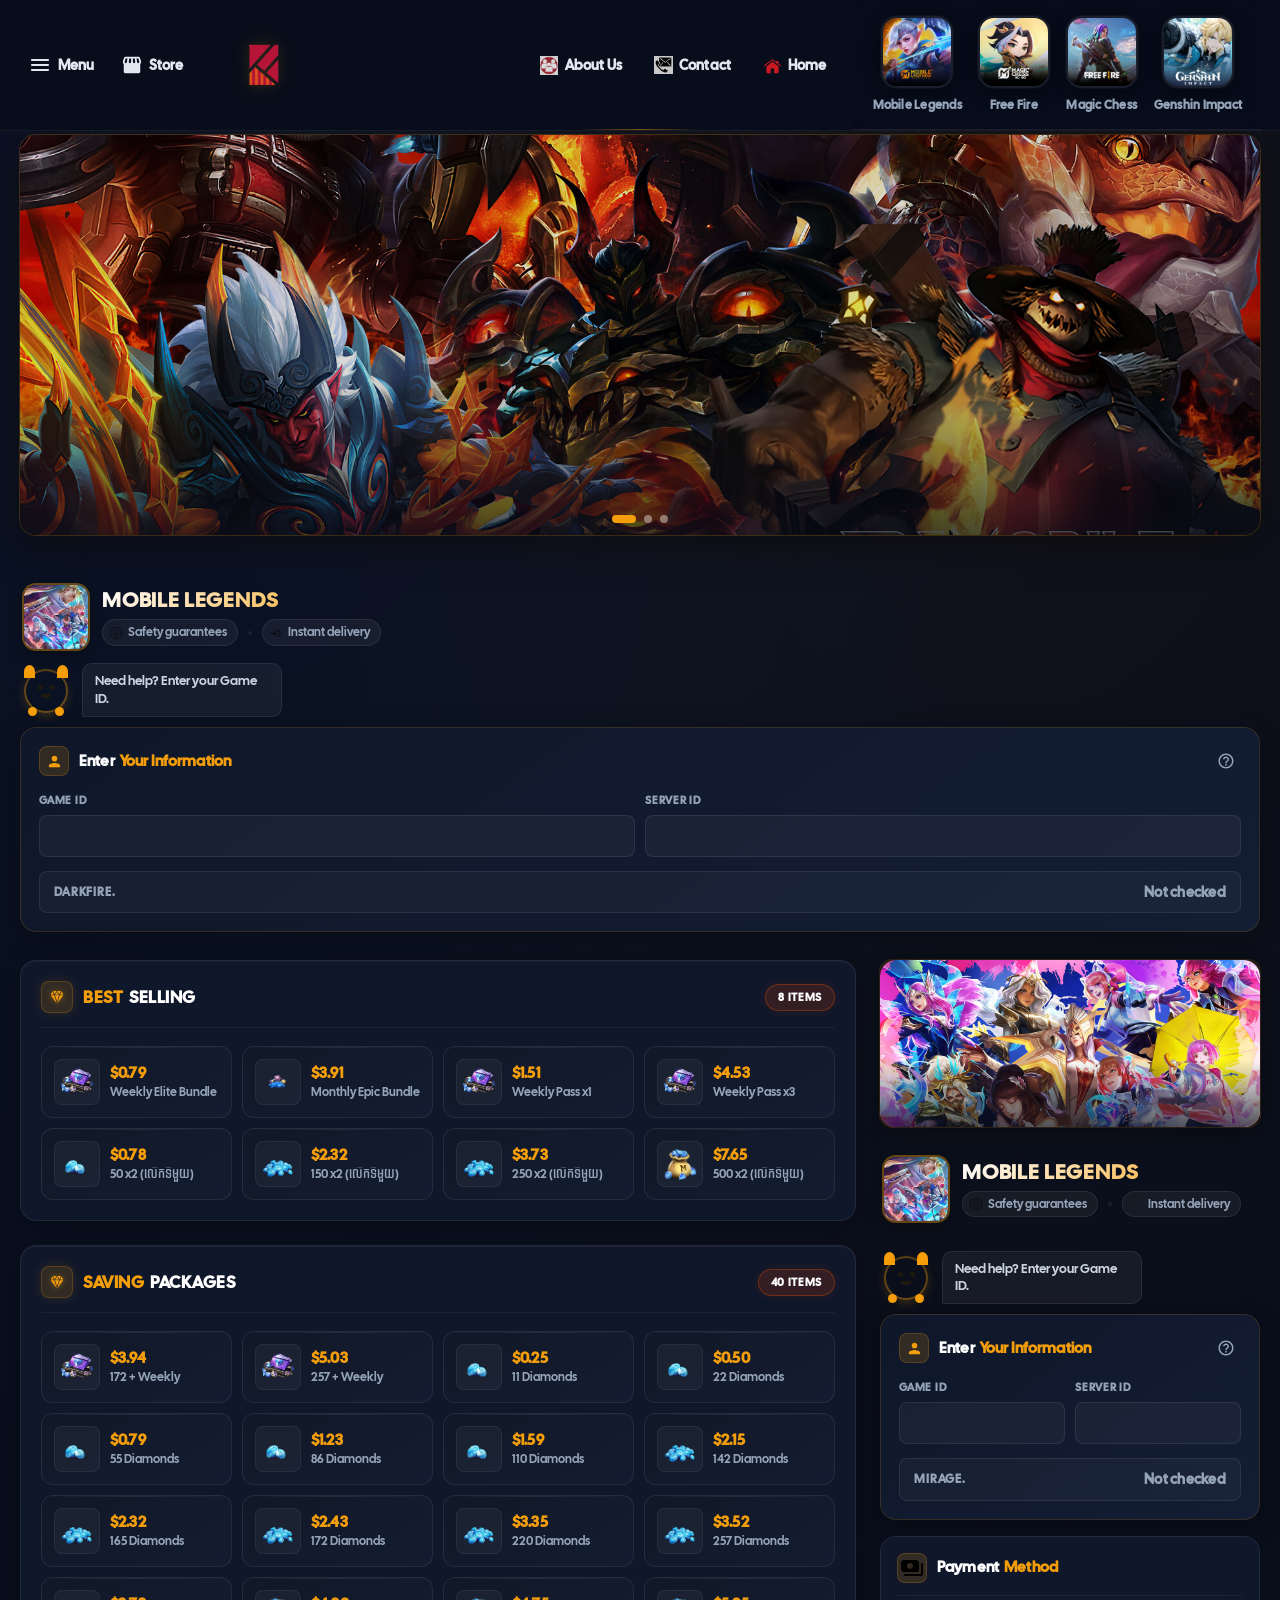
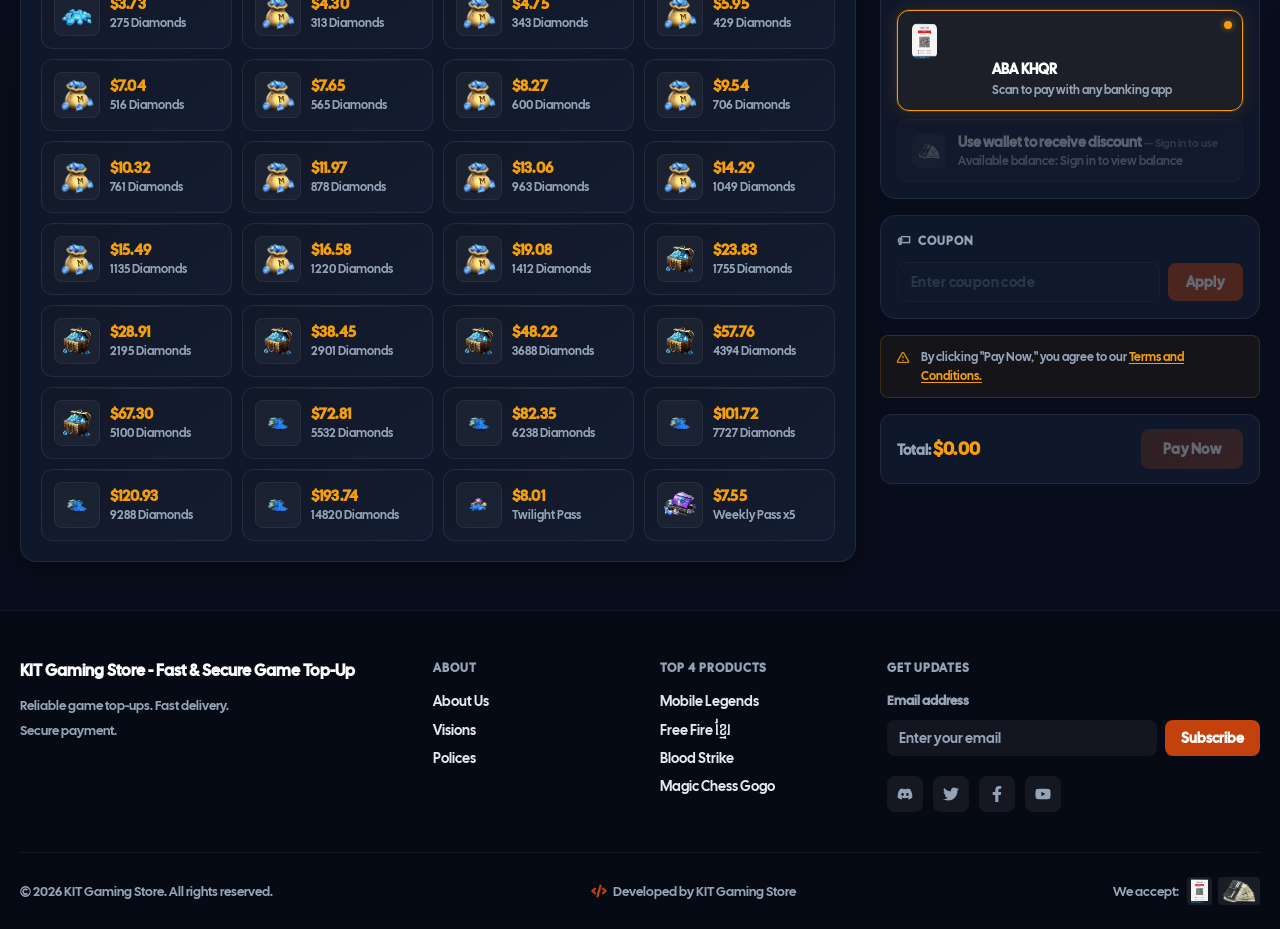
==== index.html @ e8826c41 "Add files via upload" ====
<!DOCTYPE html>
<html lang="en" dir="ltr">
<head>
  <meta charset="utf-8">
  <meta name="viewport" content="width=device-width, initial-scale=1">
  <title>KIT Gaming Store | Fast & Secure Game Top-Up</title>

  <meta name="description" content="Top up Mobile Legends, Free Fire, PUBG Mobile, Honor of Kings, and more with fast delivery, secure payment, and trusted support at KIT Gaming Store.">
  <meta name="application-name" content="KIT Gaming Store">
  <meta name="keywords" content="game top up, mobile legends top up, free fire diamonds, pubg mobile uc, honor of kings top up, kit gaming store">
  <meta name="robots" content="index, follow">
  <meta name="googlebot" content="index, follow, max-video-preview:-1, max-image-preview:large, max-snippet:-1">
  <link rel="canonical" href="https://kitgamingstore.com">

  <meta property="og:type" content="website">
  <meta property="og:site_name" content="KIT Gaming Store">
  <meta property="og:url" content="https://kitgamingstore.com">
  <meta property="og:title" content="KIT Gaming Store | Fast & Secure Game Top-Up">
  <meta property="og:description" content="Top up Mobile Legends, Free Fire, PUBG Mobile, Honor of Kings, and more with fast delivery, secure payment, and trusted support.">
  <meta property="og:image" content="Images/KIT_Logo.png">
  <meta property="og:image:alt" content="KIT Gaming Store">
  <meta property="og:image:type" content="image/png">

  <meta name="twitter:card" content="summary_large_image">
  <meta name="twitter:title" content="KIT Gaming Store | Fast & Secure Game Top-Up">
  <meta name="twitter:description" content="Top up Mobile Legends, Free Fire, PUBG Mobile, Honor of Kings, and more with fast delivery, secure payment, and trusted support.">
  <meta name="twitter:image" content="Images/KIT_Logo.png">

  <link rel="shortcut icon" href="Images/KIT_Logo.png">
  <link rel="icon" href="Images/KIT_Logo.png" type="image/png">
  <link rel="apple-touch-icon" href="Images/KIT_Logo.png" sizes="180x180" type="image/png">

  <!-- Fonts -->
  <link rel="preconnect" href="https://fonts.googleapis.com">
  <link rel="preconnect" href="https://fonts.gstatic.com" crossorigin="anonymous">
  <link rel="stylesheet" href="https://fonts.googleapis.com/icon?family=Material+Icons">
  <link rel="stylesheet" href="https://fonts.googleapis.com/css2?family=Cal+Sans&display=swap">
  <link rel="stylesheet" href="https://fonts.googleapis.com/css2?family=Space+Grotesk:wght@500;600;700;800&display=swap">
  <link rel="stylesheet" href="https://fonts.googleapis.com/css2?family=Poppins:wght@400;500;600;700&display=swap">
  <link rel="stylesheet" href="https://fonts.googleapis.com/css2?family=Inter:wght@400;500;600;700;800&display=swap">
  <link rel="stylesheet" href="https://fonts.googleapis.com/css2?family=Dangrek&display=swap">

  <!-- SweetAlert2 -->
  <link rel="stylesheet" href="https://cdn.jsdelivr.net/npm/sweetalert2@11/dist/sweetalert2.min.css">

  <!-- Site styles -->
  <link rel="stylesheet" href="styling.css">

  <!-- Preload critical images -->
  <link rel="preload" href="Source%20Code/Images/ABA.png" as="image" type="image/png">

  <!-- App script — defer ensures DOM is ready before it runs -->
  <script src="https://cdn.jsdelivr.net/npm/sweetalert2@11"></script>
  <script src="app.js" defer></script>
</head>
<body>
    <!-- ---file connecting links--- : checkout_payway.js -->
    <!-- NOTE: Replaced real ABA PayWay checkout SDK + sheet markup with a simple
         placeholder "Pay Now" button for this school project. See note below
         near #aba-checkout for the button markup. -->

    <div id="fb-root" class="fb_reset"></div>

    <div class="game-layout mg-public-shell">
      <nav class="game-layout-header" id="navbar">
        <div class="nav-shell">

          <div class="nav-left">
            <button class="menu-trigger menu-trigger-left" type="button" aria-label="Open menu">
              <svg class="nav-icon" focusable="false" aria-hidden="true" viewBox="0 0 24 24">
                <path d="M4 18h16c.55 0 1-.45 1-1s-.45-1-1-1H4c-.55 0-1 .45-1 1s.45 1 1 1m0-5h16c.55 0 1-.45 1-1s-.45-1-1-1H4c-.55 0-1 .45-1 1s.45 1 1 1M3 7c0 .55.45 1 1 1h16c.55 0 1-.45 1-1s-.45-1-1-1H4c-.55 0-1 .45-1 1"></path>
              </svg>
              <span class="nav-menu-text desktop-only">Menu</span>
            </button>

            <a class="nav-store desktop-only" aria-label="Store" href="/">
              <svg class="nav-icon nav-store-icon" focusable="false" aria-hidden="true" viewBox="0 0 24 24">
                <path d="m21.9 7.89-1.05-3.37c-.22-.9-1-1.52-1.91-1.52H5.05c-.9 0-1.69.63-1.9 1.52L2.1 7.89c-.46 1.97.85 3.11.9 3.17V19c0 1.1.9 2 2 2h14c1.1 0 2-.9 2-2v-7.94c1.12-1.12 1.09-2.41.9-3.17M13 5h1.96l.54 3.52c.09.71-.39 1.48-1.28 1.48-.67 0-1.22-.59-1.22-1.31zM6.44 8.86c-.08.65-.6 1.14-1.21 1.14-.93 0-1.35-.97-1.19-1.64L5.05 5h1.97zM11 8.69c0 .72-.55 1.31-1.29 1.31-.75 0-1.3-.7-1.22-1.48L9.04 5H11zM18.77 10c-.61 0-1.14-.49-1.21-1.14L16.98 5l1.93-.01 1.05 3.37c.16.67-.25 1.64-1.19 1.64"></path>
              </svg>
              <span class="nav-store-text">Store</span>
            </a>

            <a class="nav-logo mobile-only" aria-label="KIT Gaming Store" href="/">
              <img src="Images/KIT_Logo.png" alt="KIT Gaming Store" class="nav-logo-img" width="128" height="44">
              <!-- ---image attachment--- : KIT_Logo (was: /assets/images/KIT-logo-header.png) -->
            </a>
          </div>

          <div class="nav-desktop-rail desktop-only">

  <a href="about.html" class="nav-header-link-btn" aria-label="About Us" title="About Us">
    <img src="Images/About_Us.png" alt="" aria-hidden="true" class="nav-header-link-icon" width="19" height="19">
    <span class="nav-store-text">About Us</span>
  </a>

  <a href="contact.html" class="nav-header-link-btn" aria-label="Contact" title="Contact">
    <img src="Images/Contact_Us.png" alt="" aria-hidden="true" class="nav-header-link-icon" width="19" height="19">
    <span class="nav-store-text">Contact</span>
  </a>

  <a href="homeindex.html" class="nav-header-link-btn" aria-label="Home" title="Home">
    <img src="Images/Home.png" alt="" aria-hidden="true" class="nav-header-link-icon" width="19" height="19">
    <span class="nav-store-text">Home</span>
  </a>

</div>

          <div class="nav-actions">
  <div class="game-nav-cards">
    <div class="game-nav-card">
      <div class="game-nav-card-img-wrap">
        <img src="Images/Game1.png" alt="Mobile Legends" class="game-nav-card-img">
      </div>
      <span class="game-nav-card-label">Mobile Legends</span>
    </div>
    <div class="game-nav-card">
      <div class="game-nav-card-img-wrap">
        <img src="Images/Game2.png" alt="Free Fire" class="game-nav-card-img">
      </div>
      <span class="game-nav-card-label">Free Fire</span>
    </div>
    <div class="game-nav-card">
      <div class="game-nav-card-img-wrap">
        <img src="Images/Game3.png" alt="Magic Chess" class="game-nav-card-img">
      </div>
      <span class="game-nav-card-label">Magic Chess</span>
    </div>
    <div class="game-nav-card">
      <div class="game-nav-card-img-wrap">
        <img src="Images/Game4.png" alt="Genshin Impact" class="game-nav-card-img">
      </div>
      <span class="game-nav-card-label">Genshin Impact</span>
    </div>
  </div>
</div>

        </div>
      </nav>
      
      <main class="game-layout-container">
        <div class="game-page-root">
          <div id="main-container" style="max-width: min(var(--mg-container, 1500px), calc(100% - 20px));">
            <div class="body-content">

              <div class="mobile-game-hero">
                <div class="mobile-logo mobile-hero-banner-block">
                  <div class="mobile-logo-item mobile-hero-banner-item">
                    <div class="image-container game-hero-banner" id="img_container">
                      <div class="sb_img_container item">
                        <div class="img_align">
                          <img src="Images/Boss.jpg" alt="Game Logo" loading="eager">
                          <!-- ---image attachment--- : Main (was: /assets/images/diamond-banner.jpg) -->
                        </div>
                      </div>
                    </div>
                  </div>
                </div>
              </div>

              <div class="mobile-logo">
                <div class="checkout-game-meta">
                  <img class="checkout-game-meta-logo" src="Images/Side.png" alt="Mobile legends logo" loading="lazy">
                  <!-- ---image attachment--- : Side -->
                  <div class="checkout-game-meta-copy">
                    <h3 class="checkout-game-meta-title">Mobile legends</h3>
                    <div class="checkout-game-meta-features">
                      <span class="checkout-game-meta-feature">
                        <img class="checkout-game-meta-feature-icon" src="Images/Safety.png" alt="Safety Guarantee" aria-hidden="true">
                        <!-- ---image attachment--- : Safety_Guarantee (was: /flash.png) -->
                        Safety guarantees
                      </span>
                      <span class="checkout-game-meta-divider">•</span>
                      <span class="checkout-game-meta-feature">
                        <img class="checkout-game-meta-feature-icon" src="Images/Instant.png" alt="Instant Delivery" aria-hidden="true">
                        <!-- ---image attachment--- : Instant (was: /verify.png) -->
                        Instant delivery
                      </span>
                    </div>
                  </div>
                </div>

                <!-- =================================================================== -->
                 <div class="mobile-logo-item">
                  <div class="input-id">
                    <div class="input-id-assistant-floating state-idle">
                      <div class="input-id-mascot-stage state-idle">
                        <span class="input-id-mascot-particle"></span>
                        <span class="input-id-mascot-particle"></span>
                        <span class="input-id-mascot-particle"></span>
                        <span class="input-id-mascot-particle"></span>
                        <span class="input-id-mascot-particle"></span>
                        <span class="input-id-mascot-particle"></span>
                        <span class="input-id-mascot-particle"></span>
                        <span class="input-id-mascot-ear left"></span>
                        <span class="input-id-mascot-ear right"></span>
                        <div class="input-id-mascot-face state-idle">
                          <div class="input-id-mascot-eyes">
                            <span class="input-id-mascot-eye"></span>
                            <span class="input-id-mascot-eye"></span>
                          </div>
                          <div class="input-id-mascot-mouth"></div>
                          <span class="input-id-mascot-paw left"></span>
                          <span class="input-id-mascot-paw right"></span>
                        </div>
                      </div>
                      <p id="input-id-assistant-bubble" class="input-id-assistant-bubble state-idle">Need help? Enter your Game ID.</p>
                    </div>

                    <div class="input-id-card input-id-card--premium state-idle">
                      <div class="input-id-header">
                        <div class="input-id-title-wrap">
                          <div class="input-id-step" aria-hidden="true">
                            <svg class="input-id-step-icon" focusable="false" aria-hidden="true" viewBox="0 0 24 24">
                              <path d="M12 12c2.21 0 4-1.79 4-4s-1.79-4-4-4-4 1.79-4 4 1.79 4 4 4m0 2c-2.67 0-8 1.34-8 4v1c0 .55.45 1 1 1h14c.55 0 1-.45 1-1v-1c0-2.66-5.33-4-8-4"></path>
                            </svg>
                          </div>
                          <h4 class="input-id-title">
                            <span class="input-id-title-primary">Enter</span>
                            <span class="input-id-title-accent">Your Information</span>
                          </h4>
                        </div>
                        <div class="input-id-help" aria-label="Information help">
                          <svg class="input-id-help-icon" focusable="false" aria-hidden="true" viewBox="0 0 24 24">
                            <path d="M12 2C6.48 2 2 6.48 2 12s4.48 10 10 10 10-4.48 10-10S17.52 2 12 2m0 18c-4.41 0-8-3.59-8-8s3.59-8 8-8 8 3.59 8 8-3.59 8-8 8m-1-4h2v2h-2zm1.61-9.96c-2.06-.3-3.88.97-4.43 2.79-.18.58.26 1.17.87 1.17h.2c.41 0 .74-.29.88-.67.32-.89 1.27-1.5 2.3-1.28.95.2 1.65 1.13 1.57 2.1-.1 1.34-1.62 1.63-2.45 2.88 0 .01-.01.01-.01.02-.01.02-.02.03-.03.05-.09.15-.18.32-.25.5-.01.03-.03.05-.04.08-.01.02-.01.04-.02.07-.12.34-.2.75-.2 1.25h2c0-.42.11-.77.28-1.07.02-.03.03-.06.05-.09.08-.14.18-.27.28-.39.01-.01.02-.03.03-.04.1-.12.21-.23.33-.34.96-.91 2.26-1.65 1.99-3.56-.24-1.74-1.61-3.21-3.35-3.47"></path>
                          </svg>
                        </div>
                      </div>
                      <div class="input-id-body">
                        <div class="input-id-fields-grid input-id-fields-grid--split">
                          <div class="input-id-field input-id-field--floating input-id-field--half">
                            <label class="input-id-floating-label" for="game_id">Game ID</label>
                            <input class="input-id-field-control" id="game_id" placeholder=" " aria-label="Game ID" aria-describedby="input-id-assistant-bubble" data-user-field="game-id" inputmode="numeric" pattern="[0-9]*" autocomplete="off" type="text" value="">
                          </div>

                          <div class="input-id-field input-id-field--floating input-id-field--half">
                            <label class="input-id-floating-label" for="server_id">Server ID</label>
                            <input class="input-id-field-control" id="server_id" placeholder=" " aria-label="Server ID" aria-describedby="input-id-assistant-bubble" data-user-field="server-id" inputmode="numeric" pattern="[0-9]*" autocomplete="off" type="text" value="">
                          </div>
                        </div>

                        <div class="input-id-status">
                          <div class="input-id-status-label">Darkfire.</div>
                          <div class="input-id-status-value pending">Not checked</div>
                        </div>
                      </div>
                    </div>
                  </div>
                </div>
              </div>
              <div class="game-page-grid">
                <div class="game-page-main">

                  <div class="game-product-section">
                    <div class="product-section-card">
                      <div class="product-section-header">
                        <div class="product-section-left product-section-badge">
                          <div class="product-section-step" aria-hidden="true">
                            <svg stroke="currentColor" fill="currentColor" stroke-width="0" viewBox="0 0 512 512" class="section-diamond-glyph" height="13" width="13" xmlns="http://www.w3.org/2000/svg">
                              <path d="M396.31 32H264l84.19 112.26L396.31 32zm-280.62 0 48.12 112.26L248 32H115.69zM256 74.67 192 160h128l-64-85.33zm166.95-23.61L376.26 160H488L422.95 51.06zm-333.9 0L23 160h112.74L89.05 51.06zM146.68 192H24l222.8 288h.53L146.68 192zm218.64 0L264.67 480h.53L488 192H365.32zm-35.93 0H182.61L256 400l73.39-208z"></path>
                            </svg>
                          </div>
                          <h4 class="product-section-title">
                            <span class="product-section-title-primary">Best</span>
                            <span class="product-section-title-accent">Selling</span>
                          </h4>
                        </div>
                        <span class="product-section-count">8 items</span>
                      </div>

                      <div class="diamond-list package-list-grid">

                        <div class="package-card diamond-list-item" role="button" tabindex="0" aria-pressed="false">
                          <div class="package-card-content item-title">
                            <div class="package-card-icon diamond-icon">
                              <img class="package-icon-image" src="Images/Weekly Pass.png" alt="" width="300" height="300">
                              <!-- ---image attachment--- : pkg1 (was: external CDN image) -->
                            </div>
                            <div class="package-card-meta">
                              <div class="package-card-top">
                                <div class="package-card-price">$0.79</div>
                              </div>
                              <div class="package-card-titletext">Weekly Elite Bundle</div>
                            </div>
                          </div>
                        </div>

                        <div class="package-card diamond-list-item" role="button" tabindex="0" aria-pressed="false">
                          <div class="package-card-content item-title">
                            <div class="package-card-icon diamond-icon">
                              <img class="package-icon-image" src="Images/Weekly Elite Bundle.png" alt="" width="100" height="100">
                              <!-- ---image attachment--- : pkg2 (was: external CDN image) -->
                            </div>
                            <div class="package-card-meta">
                              <div class="package-card-top">
                                <div class="package-card-price">$3.91</div>
                              </div>
                              <div class="package-card-titletext">Monthly Epic Bundle</div>
                            </div>
                          </div>
                        </div>

                        <div class="package-card diamond-list-item" role="button" tabindex="0" aria-pressed="false">
                          <div class="package-card-content item-title">
                            <div class="package-card-icon diamond-icon">
                              <img class="package-icon-image" src="Images/Weekly Pass.png" alt="Weekly Pass">
                              <!-- ---image attachment--- : pkg3 (was: external CDN image) -->
                            </div>
                            <div class="package-card-meta">
                              <div class="package-card-top">
                                <div class="package-card-price">$1.51</div>
                              </div>
                              <div class="package-card-titletext">Weekly Pass x1</div>
                            </div>
                          </div>
                        </div>
                        <div class="package-card diamond-list-item" role="button" tabindex="0" aria-pressed="false">
                          <div class="package-card-content item-title">
                            <div class="package-card-icon diamond-icon">
                              <img class="package-icon-image" src="Images/Weekly Pass.png" alt="Weekly Pass">
                              <!-- ---image attachment--- : pkg4 (was: external CDN image) -->
                            </div>
                            <div class="package-card-meta">
                              <div class="package-card-top">
                                <div class="package-card-price">$4.53</div>
                              </div>
                              <div class="package-card-titletext">Weekly Pass x3</div>
                            </div>
                          </div>
                        </div>

                        <div class="package-card diamond-list-item" role="button" tabindex="0" aria-pressed="false">
                          <div class="package-card-content item-title">
                            <div class="package-card-icon diamond-icon">
                              <img class="package-icon-image" src="Images/Diamond(1).png" alt="Diamond">
                              <!-- ---image attachment--- : pkg5 (was: external CDN image) -->
                            </div>
                            <div class="package-card-meta">
                              <div class="package-card-top">
                                <div class="package-card-price">$0.78</div>
                              </div>
                              <div class="package-card-titletext">50 x2 (លើកទីមួយ)</div>
                            </div>
                          </div>
                        </div>

                        <div class="package-card diamond-list-item" role="button" tabindex="0" aria-pressed="false">
                          <div class="package-card-content item-title">
                            <div class="package-card-icon diamond-icon">
                              <img class="package-icon-image" src="Images/Diamond(2).png" alt="Diamond">
                              <!-- ---image attachment--- : pkg6 (was: external CDN image) -->
                            </div>
                            <div class="package-card-meta">
                              <div class="package-card-top">
                                <div class="package-card-price">$2.32</div>
                              </div>
                              <div class="package-card-titletext">150 x2 (លើកទីមួយ)</div>
                            </div>
                          </div>
                        </div>
                        <div class="package-card diamond-list-item" role="button" tabindex="0" aria-pressed="false">
                          <div class="package-card-content item-title">
                            <div class="package-card-icon diamond-icon">
                              <img class="package-icon-image" src="Images/Diamond(2).png" alt="Diamond">
                              <!-- ---image attachment--- : pkg7 (was: external CDN image) -->
                            </div>
                            <div class="package-card-meta">
                              <div class="package-card-top">
                                <div class="package-card-price">$3.73</div>
                              </div>
                              <div class="package-card-titletext">250 x2 (លើកទីមួយ)</div>
                            </div>
                          </div>
                        </div>

                        <div class="package-card diamond-list-item" role="button" tabindex="0" aria-pressed="false">
                          <div class="package-card-content item-title">
                            <div class="package-card-icon diamond-icon">
                              <img class="package-icon-image" src="Images/Diamond(4).png" alt="Diamond">
                              <!-- ---image attachment--- : pkg8 (was: external CDN image) -->
                            </div>
                            <div class="package-card-meta">
                              <div class="package-card-top">
                                <div class="package-card-price">$7.65</div>
                              </div>
                              <div class="package-card-titletext">500 x2 (លើកទីមួយ)</div>
                            </div>
                          </div>
                        </div>
                      </div>
                    </div>
                  </div>

                  <div class="game-product-section">
                    <div class="product-section-card">
                      <div class="product-section-header">
                        <div class="product-section-left product-section-badge">
                          <div class="product-section-step" aria-hidden="true">
                            <svg stroke="currentColor" fill="currentColor" stroke-width="0" viewBox="0 0 512 512" class="section-diamond-glyph" height="13" width="13" xmlns="http://www.w3.org/2000/svg">
                              <path d="M396.31 32H264l84.19 112.26L396.31 32zm-280.62 0 48.12 112.26L248 32H115.69zM256 74.67 192 160h128l-64-85.33zm166.95-23.61L376.26 160H488L422.95 51.06zm-333.9 0L23 160h112.74L89.05 51.06zM146.68 192H24l222.8 288h.53L146.68 192zm218.64 0L264.67 480h.53L488 192H365.32zm-35.93 0H182.61L256 400l73.39-208z"></path>
                            </svg>
                          </div>
                          <h4 class="product-section-title">
                            <span class="product-section-title-primary">Saving</span>
                            <span class="product-section-title-accent">Packages</span>
                          </h4>
                        </div>
                        <span class="product-section-count">40 items</span>
                      </div>

                      <div class="diamond-list package-list-grid">

                        <div class="package-card diamond-list-item" role="button" tabindex="0" aria-pressed="false">
                          <div class="package-card-content item-title">
                            <div class="package-card-icon diamond-icon">
                              <img class="package-icon-image" src="Images/Weekly Pass.png" alt="Weekly Pass + 172">
                              <!-- ---image attachment--- : pkg9 (was: external CDN image) -->
                            </div>
                            <div class="package-card-meta">
                              <div class="package-card-top">
                                <div class="package-card-price">$3.94</div>
                              </div>
                              <div class="package-card-titletext">172 + Weekly</div>
                            </div>
                          </div>
                        </div>

                        <div class="package-card diamond-list-item" role="button" tabindex="0" aria-pressed="false">
                          <div class="package-card-content item-title">
                            <div class="package-card-icon diamond-icon">
                              <img class="package-icon-image" src="Images/Weekly Pass.png" alt="Weekly Pass + 257">
                              <!-- ---image attachment--- : pkg10 (was: external CDN image) -->
                            </div>
                            <div class="package-card-meta">
                              <div class="package-card-top">
                                <div class="package-card-price">$5.03</div>
                              </div>
                              <div class="package-card-titletext">257 + Weekly</div>
                            </div>
                          </div>
                        </div>

                        <div class="package-card diamond-list-item" role="button" tabindex="0" aria-pressed="false">
                          <div class="package-card-content item-title">
                            <div class="package-card-icon diamond-icon">
                              <img class="package-icon-image" src="Images/Diamond(1).png" alt="Diamond">
                              <!-- ---image attachment--- : pkg11 (was: external CDN image) -->
                            </div>
                            <div class="package-card-meta">
                              <div class="package-card-top">
                                <div class="package-card-price">$0.25</div>
                              </div>
                              <div class="package-card-titletext">11 Diamonds</div>
                            </div>
                          </div>
                        </div>
                        <div class="package-card diamond-list-item" role="button" tabindex="0" aria-pressed="false">
                          <div class="package-card-content item-title">
                            <div class="package-card-icon diamond-icon">
                              <img class="package-icon-image" src="Images/Diamond(1).png" alt="Diamond">
                              <!-- ---image attachment--- : pkg12 (was: external CDN image) -->
                            </div>
                            <div class="package-card-meta">
                              <div class="package-card-top">
                                <div class="package-card-price">$0.50</div>
                              </div>
                              <div class="package-card-titletext">22 Diamonds</div>
                            </div>
                          </div>
                        </div>

                        <div class="package-card diamond-list-item" role="button" tabindex="0" aria-pressed="false">
                          <div class="package-card-content item-title">
                            <div class="package-card-icon diamond-icon">
                              <img class="package-icon-image" src="Images/Diamond(1).png" alt="Diamond">
                              <!-- ---image attachment--- : pkg13 (was: external CDN image) -->
                            </div>
                            <div class="package-card-meta">
                              <div class="package-card-top">
                                <div class="package-card-price">$0.79</div>
                              </div>
                              <div class="package-card-titletext">55 Diamonds</div>
                            </div>
                          </div>
                        </div>

                        <div class="package-card diamond-list-item" role="button" tabindex="0" aria-pressed="false">
                          <div class="package-card-content item-title">
                            <div class="package-card-icon diamond-icon">
                              <img class="package-icon-image" src="Images/Diamond(1).png" alt="Diamond">
                              <!-- ---image attachment--- : pkg14 (was: external CDN image) -->
                            </div>
                            <div class="package-card-meta">
                              <div class="package-card-top">
                                <div class="package-card-price">$1.23</div>
                              </div>
                              <div class="package-card-titletext">86 Diamonds</div>
                            </div>
                          </div>
                        </div>
                                                <div class="package-card diamond-list-item" aria-disabled="false">
                          <div class="package-card-content item-title">
                            <div class="package-card-icon diamond-icon">
                              <img class="package-icon-image" src="Images/Diamond(1).png" alt="Diamond">
                              <!-- ---image attachment--- : pkg15 (was: external CDN image) -->
                            </div>
                            <div class="package-card-meta">
                              <div class="package-card-top">
                                <div class="package-card-price">$1.59</div>
                              </div>
                              <div class="package-card-titletext">110 Diamonds</div>
                            </div>
                          </div>
                        </div>

                        <div class="package-card diamond-list-item" aria-disabled="false">
                          <div class="package-card-content item-title">
                            <div class="package-card-icon diamond-icon">
                              <img class="package-icon-image" src="Images/Diamond(2).png" alt="Diamond">
                              <!-- ---image attachment--- : pkg16 (was: external CDN image) -->
                            </div>
                            <div class="package-card-meta">
                              <div class="package-card-top">
                                <div class="package-card-price">$2.15</div>
                              </div>
                              <div class="package-card-titletext">142 Diamonds</div>
                            </div>
                          </div>
                        </div>

                        <div class="package-card diamond-list-item" aria-disabled="false">
                          <div class="package-card-content item-title">
                            <div class="package-card-icon diamond-icon">
                              <img class="package-icon-image" src="Images/Diamond(2).png" alt="Diamond">
                              <!-- ---image attachment--- : pkg17 (was: external CDN image) -->
                            </div>
                            <div class="package-card-meta">
                              <div class="package-card-top">
                                <div class="package-card-price">$2.32</div>
                              </div>
                              <div class="package-card-titletext">165 Diamonds</div>
                            </div>
                          </div>
                        </div>

                        <div class="package-card diamond-list-item" aria-disabled="false">
                          <div class="package-card-content item-title">
                            <div class="package-card-icon diamond-icon">
                              <img class="package-icon-image" src="Images/Diamond(2).png" alt="Diamond">
                              <!-- ---image attachment--- : pkg18 (was: external CDN image) -->
                            </div>
                            <div class="package-card-meta">
                              <div class="package-card-top">
                                <div class="package-card-price">$2.43</div>
                              </div>
                              <div class="package-card-titletext">172 Diamonds</div>
                            </div>
                          </div>
                        </div>
                        <div class="package-card diamond-list-item" aria-disabled="false">
                          <div class="package-card-content item-title">
                            <div class="package-card-icon diamond-icon">
                              <img class="package-icon-image" src="Images/Diamond(2).png" alt="Diamond">
                              <!-- ---image attachment--- : pkg19 (was: external CDN image) -->
                            </div>
                            <div class="package-card-meta">
                              <div class="package-card-top">
                                <div class="package-card-price">$3.35</div>
                              </div>
                              <div class="package-card-titletext">220 Diamonds</div>
                            </div>
                          </div>
                        </div>

                        <div class="package-card diamond-list-item" aria-disabled="false">
                          <div class="package-card-content item-title">
                            <div class="package-card-icon diamond-icon">
                              <img class="package-icon-image" src="Images/Diamond(2).png" alt="Diamond">
                              <!-- ---image attachment--- : pkg20 (was: external CDN image) -->
                            </div>
                            <div class="package-card-meta">
                              <div class="package-card-top">
                                <div class="package-card-price">$3.52</div>
                              </div>
                              <div class="package-card-titletext">257 Diamonds</div>
                            </div>
                          </div>
                        </div>

                        <div class="package-card diamond-list-item" aria-disabled="false">
                          <div class="package-card-content item-title">
                            <div class="package-card-icon diamond-icon">
                              <img class="package-icon-image" src="Images/Diamond(2).png" alt="Diamond">
                              <!-- ---image attachment--- : pkg21 (was: external CDN image) -->
                            </div>
                            <div class="package-card-meta">
                              <div class="package-card-top">
                                <div class="package-card-price">$3.73</div>
                              </div>
                              <div class="package-card-titletext">275 Diamonds</div>
                            </div>
                          </div>
                        </div>

                        <div class="package-card diamond-list-item" aria-disabled="false">
                          <div class="package-card-content item-title">
                            <div class="package-card-icon diamond-icon">
                              <img class="package-icon-image" src="Images/Diamond(4).png" alt="Diamond">
                              <!-- ---image attachment--- : pkg22 (was: external CDN image) -->
                            </div>
                            <div class="package-card-meta">
                              <div class="package-card-top">
                                <div class="package-card-price">$4.30</div>
                              </div>
                              <div class="package-card-titletext">313 Diamonds</div>
                            </div>
                          </div>
                        </div>

                        <div class="package-card diamond-list-item" aria-disabled="false">
                          <div class="package-card-content item-title">
                            <div class="package-card-icon diamond-icon">
                              <img class="package-icon-image" src="Images/Diamond(4).png" alt="Diamond">
                              <!-- ---image attachment--- : pkg23 (was: external CDN image) -->
                            </div>
                            <div class="package-card-meta">
                              <div class="package-card-top">
                                <div class="package-card-price">$4.75</div>
                              </div>
                              <div class="package-card-titletext">343 Diamonds</div>
                            </div>
                          </div>
                        </div>

                        <div class="package-card diamond-list-item" aria-disabled="false">
                          <div class="package-card-content item-title">
                            <div class="package-card-icon diamond-icon">
                              <img class="package-icon-image" src="Images/Diamond(4).png" alt="Diamond">
                              <!-- ---image attachment--- : pkg24 (was: external CDN image) -->
                            </div>
                            <div class="package-card-meta">
                              <div class="package-card-top">
                                <div class="package-card-price">$5.95</div>
                              </div>
                              <div class="package-card-titletext">429 Diamonds</div>
                            </div>
                          </div>
                        </div>

                        <div class="package-card diamond-list-item" aria-disabled="false">
                          <div class="package-card-content item-title">
                            <div class="package-card-icon diamond-icon">
                              <img class="package-icon-image" src="Images/Diamond(4).png" alt="Diamond">
                              <!-- ---image attachment--- : pkg25 (was: external CDN image) -->
                            </div>
                            <div class="package-card-meta">
                              <div class="package-card-top">
                                <div class="package-card-price">$7.04</div>
                              </div>
                              <div class="package-card-titletext">516 Diamonds</div>
                            </div>
                          </div>
                        </div>
                        <div class="package-card diamond-list-item" aria-disabled="false">
                          <div class="package-card-content item-title">
                            <div class="package-card-icon diamond-icon">
                              <img class="package-icon-image" src="Images/Diamond(4).png" alt="Diamond">
                              <!-- ---image attachment--- : pkg26 (was: external CDN image) -->
                            </div>
                            <div class="package-card-meta">
                              <div class="package-card-top">
                                <div class="package-card-price">$7.65</div>
                              </div>
                              <div class="package-card-titletext">565 Diamonds</div>
                            </div>
                          </div>
                        </div>

                        <div class="package-card diamond-list-item" aria-disabled="false">
                          <div class="package-card-content item-title">
                            <div class="package-card-icon diamond-icon">
                              <img class="package-icon-image" src="Images/Diamond(4).png" alt="Diamond">
                              <!-- ---image attachment--- : pkg27 (was: external CDN image) -->
                            </div>
                            <div class="package-card-meta">
                              <div class="package-card-top">
                                <div class="package-card-price">$8.27</div>
                              </div>
                              <div class="package-card-titletext">600 Diamonds</div>
                            </div>
                          </div>
                        </div>

                        <div class="package-card diamond-list-item" aria-disabled="false">
                          <div class="package-card-content item-title">
                            <div class="package-card-icon diamond-icon">
                              <img class="package-icon-image" src="Images/Diamond(4).png" alt="Diamond">
                              <!-- ---image attachment--- : pkg28 (was: external CDN image) -->
                            </div>
                            <div class="package-card-meta">
                              <div class="package-card-top">
                                <div class="package-card-price">$9.54</div>
                              </div>
                              <div class="package-card-titletext">706 Diamonds</div>
                            </div>
                          </div>
                        </div>
                        <div class="package-card diamond-list-item" role="button" tabindex="0" aria-pressed="false">
                          <div class="package-card-content item-title">
                            <div class="package-card-icon diamond-icon">
                              <img class="package-icon-image" src="Images/Diamond(4).png" alt="Diamond">
                              <!-- ---image attachment--- : pkg29 (was: external CDN image) -->
                            </div>
                            <div class="package-card-meta">
                              <div class="package-card-top">
                                <div class="package-card-price">$10.32</div>
                              </div>
                              <div class="package-card-titletext">761 Diamonds</div>
                            </div>
                          </div>
                        </div>

                        <div class="package-card diamond-list-item" role="button" tabindex="0" aria-pressed="false">
                          <div class="package-card-content item-title">
                            <div class="package-card-icon diamond-icon">
                              <img class="package-icon-image" src="Images/Diamond(4).png" alt="Diamond">
                              <!-- ---image attachment--- : pkg30 (was: external CDN image) -->
                            </div>
                            <div class="package-card-meta">
                              <div class="package-card-top">
                                <div class="package-card-price">$11.97</div>
                              </div>
                              <div class="package-card-titletext">878 Diamonds</div>
                            </div>
                          </div>
                        </div>

                        <div class="package-card diamond-list-item" role="button" tabindex="0" aria-pressed="false">
                          <div class="package-card-content item-title">
                            <div class="package-card-icon diamond-icon">
                              <img class="package-icon-image" src="Images/Diamond(4).png" alt="Diamond">
                              <!-- ---image attachment--- : pkg31 (was: external CDN image) -->
                            </div>
                            <div class="package-card-meta">
                              <div class="package-card-top">
                                <div class="package-card-price">$13.06</div>
                              </div>
                              <div class="package-card-titletext">963 Diamonds</div>
                            </div>
                          </div>
                        </div>

                        <div class="package-card diamond-list-item" role="button" tabindex="0" aria-pressed="false">
                          <div class="package-card-content item-title">
                            <div class="package-card-icon diamond-icon">
                              <img class="package-icon-image" src="Images/Diamond(4).png" alt="Diamond">
                              <!-- ---image attachment--- : pkg32 (was: external CDN image, same source img reused as pkg31) -->
                            </div>
                            <div class="package-card-meta">
                              <div class="package-card-top">
                                <div class="package-card-price">$14.29</div>
                              </div>
                              <div class="package-card-titletext">1049 Diamonds</div>
                            </div>
                          </div>
                        </div>

                        <div class="package-card diamond-list-item" role="button" tabindex="0" aria-pressed="false">
                          <div class="package-card-content item-title">
                            <div class="package-card-icon diamond-icon">
                              <img class="package-icon-image" src="Images/Diamond(4).png" alt="Diamond">
                              <!-- ---image attachment--- : pkg33 (was: external CDN image, same source img reused as pkg31) -->
                            </div>
                            <div class="package-card-meta">
                              <div class="package-card-top">
                                <div class="package-card-price">$15.49</div>
                              </div>
                              <div class="package-card-titletext">1135 Diamonds</div>
                            </div>
                          </div>
                        </div>

                        <div class="package-card diamond-list-item" role="button" tabindex="0" aria-pressed="false">
                          <div class="package-card-content item-title">
                            <div class="package-card-icon diamond-icon">
                              <img class="package-icon-image" src="Images/Diamond(4).png" alt="Diamond">
                              <!-- ---image attachment--- : pkg34 (was: external CDN image, same source img reused as pkg31) -->
                            </div>
                            <div class="package-card-meta">
                              <div class="package-card-top">
                                <div class="package-card-price">$16.58</div>
                              </div>
                              <div class="package-card-titletext">1220 Diamonds</div>
                            </div>
                          </div>
                        </div>

                        <div class="package-card diamond-list-item" role="button" tabindex="0" aria-pressed="false">
                          <div class="package-card-content item-title">
                            <div class="package-card-icon diamond-icon">
                              <img class="package-icon-image" src="Images/Diamond(4).png" alt="Diamond">
                              <!-- ---image attachment--- : pkg35 (was: external CDN image) -->
                            </div>
                            <div class="package-card-meta">
                              <div class="package-card-top">
                                <div class="package-card-price">$19.08</div>
                              </div>
                              <div class="package-card-titletext">1412 Diamonds</div>
                            </div>
                          </div>
                        </div>

                        <div class="package-card diamond-list-item" role="button" tabindex="0" aria-pressed="false">
                          <div class="package-card-content item-title">
                            <div class="package-card-icon diamond-icon">
                              <img class="package-icon-image" src="Images/Diamond_5.png" alt="Diamond">
                              <!-- ---image attachment--- : pkg36 (was: external CDN image, same source img reused as pkg35) -->
                            </div>
                            <div class="package-card-meta">
                              <div class="package-card-top">
                                <div class="package-card-price">$23.83</div>
                              </div>
                              <div class="package-card-titletext">1755 Diamonds</div>
                            </div>
                          </div>
                        </div>

                        <div class="package-card diamond-list-item" role="button" tabindex="0" aria-pressed="false">
                          <div class="package-card-content item-title">
                            <div class="package-card-icon diamond-icon">
                              <img class="package-icon-image" src="Images/Diamond_5.png" alt="Diamond">
                              <!-- ---image attachment--- : pkg37 (was: external CDN image, same source img reused as pkg35) -->
                            </div>
                            <div class="package-card-meta">
                              <div class="package-card-top">
                                <div class="package-card-price">$28.91</div>
                              </div>
                              <div class="package-card-titletext">2195 Diamonds</div>
                            </div>
                          </div>
                        </div>

                        <div class="package-card diamond-list-item" role="button" tabindex="0" aria-pressed="false">
                          <div class="package-card-content item-title">
                            <div class="package-card-icon diamond-icon">
                              <img class="package-icon-image" src="Images/Diamond_5.png" alt="Diamond">
                              <!-- ---image attachment--- : pkg38 (was: external CDN image, same source img reused as pkg35) -->
                            </div>
                            <div class="package-card-meta">
                              <div class="package-card-top">
                                <div class="package-card-price">$38.45</div>
                              </div>
                              <div class="package-card-titletext">2901 Diamonds</div>
                            </div>
                          </div>
                        </div>

                        <div class="package-card diamond-list-item" role="button" tabindex="0" aria-pressed="false">
                          <div class="package-card-content item-title">
                            <div class="package-card-icon diamond-icon">
                              <img class="package-icon-image" src="Images/Diamond_5.png" alt="Diamond">
                              <!-- ---image attachment--- : pkg39 (was: external CDN image, same source img reused as pkg35) -->
                            </div>
                            <div class="package-card-meta">
                              <div class="package-card-top">
                                <div class="package-card-price">$48.22</div>
                              </div>
                              <div class="package-card-titletext">3688 Diamonds</div>
                            </div>
                          </div>
                        </div>
                        <div class="package-card diamond-list-item" role="button" tabindex="0" aria-pressed="false">
                          <div class="package-card-content item-title">
                            <div class="package-card-icon diamond-icon">
                              <img class="package-icon-image" src="Images/Diamond_5.png" alt="Diamond">
                              <!-- ---image attachment--- : pkg40 (was: external CDN image, same source img reused as pkg35) -->
                            </div>
                            <div class="package-card-meta">
                              <div class="package-card-top">
                                <div class="package-card-price">$57.76</div>
                              </div>
                              <div class="package-card-titletext">4394 Diamonds</div>
                            </div>
                          </div>
                        </div>

                        <div class="package-card diamond-list-item" role="button" tabindex="0" aria-pressed="false">
                          <div class="package-card-content item-title">
                            <div class="package-card-icon diamond-icon">
                              <img class="package-icon-image" src="Images/Diamond_5.png" alt="Diamond">
                              <!-- ---image attachment--- : pkg41 (was: external CDN image, same source img reused as pkg35) -->
                            </div>
                            <div class="package-card-meta">
                              <div class="package-card-top">
                                <div class="package-card-price">$67.30</div>
                              </div>
                              <div class="package-card-titletext">5100 Diamonds</div>
                            </div>
                          </div>
                        </div>

                        <div class="package-card diamond-list-item" role="button" tabindex="0" aria-pressed="false">
                          <div class="package-card-content item-title">
                            <div class="package-card-icon diamond-icon">
                              <img class="package-icon-image" src="Images/Diamond(6).png" alt="Diamond">
                              <!-- ---image attachment--- : pkg42 (was: external CDN image, same source img reused as pkg35) -->
                            </div>
                            <div class="package-card-meta">
                              <div class="package-card-top">
                                <div class="package-card-price">$72.81</div>
                              </div>
                              <div class="package-card-titletext">5532 Diamonds</div>
                            </div>
                          </div>
                        </div>

                        <div class="package-card diamond-list-item" role="button" tabindex="0" aria-pressed="false">
                          <div class="package-card-content item-title">
                            <div class="package-card-icon diamond-icon">
                              <img class="package-icon-image" src="Images/Diamond(6).png" alt="Diamond">
                              <!-- ---image attachment--- : pkg43 (was: external CDN image, same source img reused as pkg35) -->
                            </div>
                            <div class="package-card-meta">
                              <div class="package-card-top">
                                <div class="package-card-price">$82.35</div>
                              </div>
                              <div class="package-card-titletext">6238 Diamonds</div>
                            </div>
                          </div>
                        </div>
                        <div class="package-card diamond-list-item" role="button" tabindex="0" aria-pressed="false">
                          <div class="package-card-content item-title">
                            <div class="package-card-icon diamond-icon">
                              <img class="package-icon-image" src="Images/Diamond(6).png" alt="Diamond">
                              <!-- ---image attachment--- : pkg44 (was: external CDN image, same source img reused as pkg35) -->
                            </div>
                            <div class="package-card-meta">
                              <div class="package-card-top">
                                <div class="package-card-price">$101.72</div>
                              </div>
                              <div class="package-card-titletext">7727 Diamonds</div>
                            </div>
                          </div>
                        </div>

                        <div class="package-card diamond-list-item" role="button" tabindex="0" aria-pressed="false">
                          <div class="package-card-content item-title">
                            <div class="package-card-icon diamond-icon">
                              <img class="package-icon-image" src="Images/Diamond(6).png" alt="Diamond">
                              <!-- ---image attachment--- : pkg45 (was: external CDN image, same source img reused as pkg35) -->
                            </div>
                            <div class="package-card-meta">
                              <div class="package-card-top">
                                <div class="package-card-price">$120.93</div>
                              </div>
                              <div class="package-card-titletext">9288 Diamonds</div>
                            </div>
                          </div>
                        </div>

                        <div class="package-card diamond-list-item" role="button" tabindex="0" aria-pressed="false">
                          <div class="package-card-content item-title">
                            <div class="package-card-icon diamond-icon">
                              <img class="package-icon-image" src="Images/Diamond(6).png" alt="Diamond">
                              <!-- ---image attachment--- : pkg46 (was: external CDN image, same source img reused as pkg35) -->
                            </div>
                            <div class="package-card-meta">
                              <div class="package-card-top">
                                <div class="package-card-price">$193.74</div>
                              </div>
                              <div class="package-card-titletext">14820 Diamonds</div>
                            </div>
                          </div>
                        </div>

                        <div class="package-card diamond-list-item" role="button" tabindex="0" aria-pressed="false">
                          <div class="package-card-content item-title">
                            <div class="package-card-icon diamond-icon">
                              <img class="package-icon-image" src="Images/Weekly Elite Bundle.png" alt="Diamond">
                              <!-- ---image attachment--- : pkg47 (was: external CDN image) -->
                            </div>
                            <div class="package-card-meta">
                              <div class="package-card-top">
                                <div class="package-card-price">$8.01</div>
                              </div>
                              <div class="package-card-titletext">Twilight Pass</div>
                            </div>
                          </div>
                        </div>

                        <div class="package-card diamond-list-item" role="button" tabindex="0" aria-pressed="false">
                          <div class="package-card-content item-title">
                            <div class="package-card-icon diamond-icon">
                              <img class="package-icon-image" src="Images/Weekly Pass.png" alt="">
                              <!-- ---image attachment--- : pkg48 (was: external CDN image) -->
                            </div>
                            <div class="package-card-meta">
                              <div class="package-card-top">
                                <div class="package-card-price">$7.55</div>
                              </div>
                              <div class="package-card-titletext">Weekly Pass x5</div>
                            </div>
                          </div>
                        </div>

                      </div>
                    </div>
                  </div>
                </div>

                <div class="game-page-aside desktop-checkout-only">
                  <div class="check-bar">
                    <div class="checkBar">

                      <div class="slide-container" id="slide_container">
                        <div class="sb_slide_container items">
                          <div class="img-align">
                            <!-- FIXED: id="img_container" was duplicated (also used on the mobile hero
                                 banner earlier in the page). Renamed to img_container_desktop to keep
                                 IDs unique, matching the game_id/game_id_desktop naming pattern already
                                 used elsewhere on this page. -->
                            <div class="image-container game-hero-banner" id="img_container_desktop">
                              <div class="sb_img_container item">
                                <div class="img_align">
                                  <img src="Images/Logo.png" alt="Game Logo" loading="eager">
                                  <!-- ---image attachment--- : hero1 (reused, same as mobile hero banner) -->
                                </div>
                              </div>
                            </div>
                          </div>
                        </div>
                      </div>

                      <div class="checkout-game-meta">
                        <img class="checkout-game-meta-logo" src="Images/Side.png" alt="Mobile legends logo" loading="lazy">
                        <!-- ---image attachment--- : logo2 (reused, same as mobile checkout meta) -->
                        <div class="checkout-game-meta-copy">
                          <h3 class="checkout-game-meta-title">Mobile legends</h3>
                          <div class="checkout-game-meta-features">
                            <span class="checkout-game-meta-feature">
                              <img class="checkout-game-meta-feature-icon" src="Images/Safety.png" alt="" aria-hidden="true">
                              <!-- ---image attachment--- : icon6 (reused) -->
                              Safety guarantees
                            </span>
                            <span class="checkout-game-meta-divider">•</span>
                            <span class="checkout-game-meta-feature">
                              <img class="checkout-game-meta-feature-icon" src="Images/Instant Delivery.png" alt="" aria-hidden="true">
                              <!-- ---image attachment--- : icon7 (reused) -->
                              Instant delivery
                            </span>
                          </div>
                        </div>
                      </div>

                      <div class="input-id">
                        <div class="input-id-assistant-floating state-idle">
                          <div class="input-id-mascot-stage state-idle">
                            <span class="input-id-mascot-particle"></span>
                            <span class="input-id-mascot-particle"></span>
                            <span class="input-id-mascot-particle"></span>
                            <span class="input-id-mascot-particle"></span>
                            <span class="input-id-mascot-particle"></span>
                            <span class="input-id-mascot-particle"></span>
                            <span class="input-id-mascot-particle"></span>
                            <span class="input-id-mascot-ear left"></span>
                            <span class="input-id-mascot-ear right"></span>
                            <div class="input-id-mascot-face state-idle">
                              <div class="input-id-mascot-eyes">
                                <span class="input-id-mascot-eye"></span>
                                <span class="input-id-mascot-eye"></span>
                              </div>
                              <div class="input-id-mascot-mouth"></div>
                              <span class="input-id-mascot-paw left"></span>
                              <span class="input-id-mascot-paw right"></span>
                            </div>
                          </div>
                          <p id="input-id-assistant-bubble" class="input-id-assistant-bubble state-idle">Need help? Enter your Game ID.</p>
                        </div>

                        <div class="input-id-card input-id-card--premium state-idle">
                          <div class="input-id-header">
                            <div class="input-id-title-wrap">
                              <div class="input-id-step" aria-hidden="true">
                                <svg class="input-id-step-icon" focusable="false" aria-hidden="true" viewBox="0 0 24 24">
                                  <path d="M12 12c2.21 0 4-1.79 4-4s-1.79-4-4-4-4 1.79-4 4 1.79 4 4 4m0 2c-2.67 0-8 1.34-8 4v1c0 .55.45 1 1 1h14c.55 0 1-.45 1-1v-1c0-2.66-5.33-4-8-4"></path>
                                </svg>
                              </div>
                              <h4 class="input-id-title">
                                <span class="input-id-title-primary">Enter</span>
                                <span class="input-id-title-accent">Your Information</span>
                              </h4>
                            </div>
                            <div class="input-id-help" aria-label="Information help">
                              <svg class="input-id-help-icon" focusable="false" aria-hidden="true" viewBox="0 0 24 24">
                                <path d="M12 2C6.48 2 2 6.48 2 12s4.48 10 10 10 10-4.48 10-10S17.52 2 12 2m0 18c-4.41 0-8-3.59-8-8s3.59-8 8-8 8 3.59 8 8-3.59 8-8 8m-1-4h2v2h-2zm1.61-9.96c-2.06-.3-3.88.97-4.43 2.79-.18.58.26 1.17.87 1.17h.2c.41 0 .74-.29.88-.67.32-.89 1.27-1.5 2.3-1.28.95.2 1.65 1.13 1.57 2.1-.1 1.34-1.62 1.63-2.45 2.88 0 .01-.01.01-.01.02-.01.02-.02.03-.03.05-.09.15-.18.32-.25.5-.01.03-.03.05-.04.08-.01.02-.01.04-.02.07-.12.34-.2.75-.2 1.25h2c0-.42.11-.77.28-1.07.02-.03.03-.06.05-.09.08-.14.18-.27.28-.39.01-.01.02-.03.03-.04.1-.12.21-.23.33-.34.96-.91 2.26-1.65 1.99-3.56-.24-1.74-1.61-3.21-3.35-3.47"></path>
                              </svg>
                            </div>
                          </div>
                          <div class="input-id-body">
                            <div class="input-id-fields-grid input-id-fields-grid--split">
                              <div class="input-id-field input-id-field--floating input-id-field--half">
                                <label class="input-id-floating-label" for="game_id_desktop">Game ID</label>
                                <input class="input-id-field-control" id="game_id_desktop" placeholder=" " aria-label="Game ID" aria-describedby="input-id-assistant-bubble" data-user-field="game-id" inputmode="numeric" pattern="[0-9]*" autocomplete="off" type="text" value="">
                              </div>
                              <div class="input-id-field input-id-field--floating input-id-field--half">
                                <label class="input-id-floating-label" for="server_id_desktop">Server ID</label>
                                <input class="input-id-field-control" id="server_id_desktop" placeholder=" " aria-label="Server ID" aria-describedby="input-id-assistant-bubble" data-user-field="server-id" inputmode="numeric" pattern="[0-9]*" autocomplete="off" type="text" value="">
                              </div>
                            </div>
                            <div class="input-id-status">
                              <div class="input-id-status-label">Mirage.</div>
                              <div class="input-id-status-value pending">Not checked</div>
                            </div>
                          </div>
                        </div>
                        </div>
                    </div>

                    <div class="payment-method-section">
                      <div class="input-id-header payment-method-header">
                        <div class="input-id-title-wrap">
                          <div class="input-id-step" aria-hidden="true">
                            <svg focusable="false" aria-hidden="true" viewBox="0 0 24 24" data-testid="PaymentsRoundedIcon">
                              <path d="M23 8v10c0 1.1-.9 2-2 2H5c-.55 0-1-.45-1-1s.45-1 1-1h16V8c0-.55.45-1 1-1s1 .45 1 1M4 16c-1.66 0-3-1.34-3-3V7c0-1.66 1.34-3 3-3h12c1.66 0 3 1.34 3 3v7c0 1.1-.9 2-2 2zm3-6c0 1.66 1.34 3 3 3s3-1.34 3-3-1.34-3-3-3-3 1.34-3 3"></path>
                            </svg>
                          </div>
                          <h4 class="input-id-title">
                            <span class="input-id-title-primary">Payment</span>
                            <span class="input-id-title-accent">Method</span>
                          </h4>
                        </div>
                      </div>
                      <div class="payment-method-body">
                        <div>

                          <div class="khqr-img payment-method-card is-selected" role="button" tabindex="0" aria-pressed="true">
                            <div class="QR-&-text">
                              <div class="text-QR">
                                <div>
                                  <div class="QR-img">
                                    <img src="Images/ABA.jpg" alt="ABA KHQR" loading="eager" decoding="async">
                                    <!-- ---image attachment--- : pay1 (was: /assets/images/ABA BANK.png) -->
                                  </div>
                                  <div class="QR-text">
                                    <div class="khqr-copy">
                                      <h5 class="khqr-title">ABA KHQR</h5>
                                      <p class="khqr-subtitle">Scan to pay with any banking app</p>
                                    </div>
                                  </div>
                                </div>
                              </div>
                            </div>
                          </div>
                          </div>

                        <div class="payment-method-card wallet-option-card is-disabled" role="button" aria-pressed="false" tabindex="-1">
                          <div class="wallet-option-inner">
                            <div class="wallet-option-icon" aria-hidden="true">
                              <img class="wallet-option-thumb" src="Images/Wallet.png" alt="Coin Wallet" aria-hidden="true">
                              <!-- ---image attachment--- : icon8 (was: /assets/icon/dollar.png) -->
                            </div>
                            <div class="wallet-option-copy">
                              <p class="wallet-option-title">Use wallet to receive discount</p>
                              <p class="wallet-option-balance">Available balance: Sign in to view balance</p>
                            </div>
                          </div>
                        </div>
                      </div>
                    </div>

                    <div>
                      <div class="coupon-card">
                        <h6 class="coupon-title">Coupon</h6>
                        <div class="coupon-row">
                          <div class="coupon-input">
                            <!-- FIXED: id was ":rn:" (a React useId-style auto-generated id carried over
                                 from the scraped source). Colons in HTML ids break unescaped CSS/JS
                                 selectors, so renamed to a plain, descriptive id. -->
                            <input aria-invalid="false" disabled id="coupon-input-desktop" placeholder="Enter coupon code" class="coupon-input-field" type="text" value="">
                          </div>
                          <button class="coupon-btn" type="button" disabled>Apply</button>
                        </div>
                      </div>
                    </div>

                    <div>
                      <div class="checkout-caution">
                        <div class="checkout-caution-icon" aria-label="Caution">
                          <svg focusable="false" aria-hidden="true" viewBox="0 0 24 24" data-testid="WarningAmberRoundedIcon">
                            <path d="M12 5.99 19.53 19H4.47zM2.74 18c-.77 1.33.19 3 1.73 3h15.06c1.54 0 2.5-1.67 1.73-3L13.73 4.99c-.77-1.33-2.69-1.33-3.46 0zM11 11v2c0 .55.45 1 1 1s1-.45 1-1v-2c0-.55-.45-1-1-1s-1 .45-1 1m0 5h2v2h-2z"></path>
                          </svg>
                        </div>
                        <p class="checkout-caution-text">By clicking "Pay Now," you agree to our <a class="checkout-caution-link" href="/landing/polices">Terms and Conditions.</a></p>
                      </div>
                    </div>

                    <div class="checkout-total-row">
                      <div class="checkout-total">
                        <span>Total: <span id="checkout-total-amount">$0.00</span></span>
                      </div>
                      <div class="pay-button">
                        <!-- ===== Placeholder checkout button (replaces real ABA PayWay form/SDK) =====
                             NOTE: The original markup here was a live <form action="https://checkout.payway.com.kh/...">
                             posting merchant_id/tran_id/hash/etc. to ABA's real payment gateway, plus a
                             stray broken input line (orphan "value=... name=amount" text with no opening
                             <input> tag - invalid HTML, removed). Since this is a school project with no
                             real merchant account, this has been simplified to a single non-functional
                             "Pay Now" button matching the one already added in body-batch1 (#pay-now-btn).
                             If you want every "Pay Now" button on the page wired to the same click handler
                             in app.js, give them all the shared id/class used in batch 1. -->
                        <button type="button" id="pay-button" class="pay-now-btn" disabled>
                          Pay Now
                        </button>
                        <!-- =================================================================== -->
                      </div>
                    </div>

                  </div>
                </div>
              </div>

              <div class="mobile-payment-only">

                <div class="payment-method-section">
                  <div class="input-id-header payment-method-header">
                    <div class="input-id-title-wrap">
                      <div class="input-id-step" aria-hidden="true">
                        <svg focusable="false" aria-hidden="true" viewBox="0 0 24 24" data-testid="PaymentsRoundedIcon">
                          <path d="M23 8v10c0 1.1-.9 2-2 2H5c-.55 0-1-.45-1-1s.45-1 1-1h16V8c0-.55.45-1 1-1s1 .45 1 1M4 16c-1.66 0-3-1.34-3-3V7c0-1.66 1.34-3 3-3h12c1.66 0 3 1.34 3 3v7c0 1.1-.9 2-2 2zm3-6c0 1.66 1.34 3 3 3s3-1.34 3-3-1.34-3-3-3-3 1.34-3 3"></path>
                        </svg>
                      </div>
                      <h4 class="input-id-title">
                        <span class="input-id-title-primary">Payment</span>
                        <span class="input-id-title-accent">Method</span>
                      </h4>
                    </div>
                  </div>
                  <div class="payment-method-body">

                    <div class="qr_text qr_text--payment payment-method-card is-selected" role="button" tabindex="0" aria-pressed="true">
                      <div class="QR-&-text">
                        <div class="text-QR">
                          <div>
                            <div class="QR-img">
                              <img src="Images/ABA.png" alt="ABA KHQR" loading="eager" decoding="async">
                              <!-- ---image attachment--- : pay1 (reused, same as desktop payment section) -->
                            </div>
                            <div class="QR-text">
                              <div>
                                <h5>ABA KHQR</h5>
                                <p>Scan to pay with any banking app</p>
                              </div>
                            </div>
                          </div>
                        </div>
                      </div>
                    </div>

                    <div class="payment-method-card wallet-option-card is-disabled" role="button" aria-pressed="false" tabindex="-1">
                      <div class="wallet-option-inner">
                        <div class="wallet-option-icon" aria-hidden="true">
                          <img class="wallet-option-thumb" src="Images/Wallet.png" alt="Coin Wallet" aria-hidden="true">
                          <!-- ---image attachment--- : icon8 (reused, same as desktop wallet option) -->
                        </div>
                        <div class="wallet-option-copy">
                          <p class="wallet-option-title">Use wallet to receive discount</p>
                          <p class="wallet-option-balance">Available balance: Sign in to view balance</p>
                        </div>
                      </div>
                    </div>

                  </div>
                </div>
                <div>
                  <div class="coupon-card">
                    <h6 class="coupon-title">Coupon</h6>
                    <div class="coupon-row">
                      <div class="coupon-input">
                        <!-- FIXED: id was ":rp:" (same React auto-id issue as the desktop coupon input
                             above), renamed to a plain id. -->
                        <input aria-invalid="false" disabled id="coupon-input-mobile" placeholder="Enter coupon code" class="coupon-input-field" type="text" value="">
                      </div>
                      <button class="coupon-btn" type="button" disabled>Apply</button>
                    </div>
                  </div>
                </div>
                <div>
                  <div class="checkout-caution">
                    <div class="checkout-caution-icon" aria-label="Caution">
                      <svg focusable="false" aria-hidden="true" viewBox="0 0 24 24" data-testid="WarningAmberRoundedIcon">
                        <path d="M12 5.99 19.53 19H4.47zM2.74 18c-.77 1.33.19 3 1.73 3h15.06c1.54 0 2.5-1.67 1.73-3L13.73 4.99c-.77-1.33-2.69-1.33-3.46 0zM11 11v2c0 .55.45 1 1 1s1-.45 1-1v-2c0-.55-.45-1-1-1s-1 .45-1 1m0 5h2v2h-2z"></path>
                      </svg>
                    </div>
                    <p class="checkout-caution-text">By clicking "Pay Now," you agree to our <a class="checkout-caution-link" href="/landing/polices">Terms and Conditions.</a></p>
                  </div>
                </div>

              </div>

              <div class="pay-line-content" style="transform: translate3d(0px, -15px, 0px);">
                <div class="pay-line">
                  <div>
                    <p>Total: <span>$0.00</span></p>
                    <p>Product: <span>-</span></p>
                  </div>
                  <div class="pay-button">
                    <!-- ===== Placeholder checkout button (replaces real ABA PayWay form/SDK) =====
                         NOTE: id was "pay-button", a DUPLICATE of the id already used on the desktop
                         aside checkout button (see body-batch7.html). Renamed to "pay-button-floating"
                         to keep page ids unique. The real ABA PayWay <form action="https://checkout.payway.com.kh/...">
                         and its hidden merchant/transaction inputs were removed here too, same as batch 7,
                         per the earlier decision to use a non-functional placeholder. -->
                    <button type="button" id="pay-button-floating" class="pay-now-btn" disabled>
                      Pay Now
                    </button>
                    <!-- =================================================================== -->
                  </div>
                </div>
              </div>

            </div>
          </div>
        </div>
      </div>
    </main>

    <div class="game-layout-footer-shell">
      <footer class="mg-footer">
        <div class="mg-footer-main">

          <div class="mg-footer-col mg-footer-col--brand">
            <!-- FIXED: BRANDING LEAK - this entire footer (and the credit line further down,
                 plus the page <title>/meta tags you already fixed in the head) was originally
                 from a different business called "Morgan Gaming Shop" / "MorganRapidAPI".
                 This matches the mismatched CDN domain (cdn.morgangamingshop.com) flagged
                 back in body-batch1 - confirms the whole template was scraped from that site
                 and only partially rebranded to "KIT Gaming Store". Updated below to match
                 your actual site name; double check this is the name/tagline you want. -->
            <h3 class="mg-footer-title">KIT Gaming Store - Fast &amp; Secure Game Top-Up</h3>
            <p class="mg-footer-text">
              <span class="mg-footer-text-line1">Reliable game top-ups. Fast delivery.</span>
              <span class="mg-footer-text-line2">Secure payment.</span>
            </p>
          </div>

          <nav class="mg-footer-col mg-footer-col--about" aria-label="Footer about links">
            <h3 class="mg-footer-heading">About</h3>
            <ul class="mg-footer-list mg-footer-list--links mg-footer-list--spaced">
              <li><span>About Us</span></li>
              <li><span>Visions</span></li>
              <li><span>Polices</span></li>
            </ul>
          </nav>


          <div class="mg-footer-col mg-footer-col--products">
            <h3 class="mg-footer-heading">Top 4 Products</h3>
            <ul class="mg-footer-list mg-footer-list--spaced">
              <li>Mobile Legends</li>
              <li>Free Fire <span class="mg-footer-khmer" lang="km">ខ្មែរ</span></li>
              <li>Blood Strike</li>
              <li>Magic Chess Gogo</li>
            </ul>
          </div>

          <div class="mg-footer-col mg-footer-col--updates">
            <h3 class="mg-footer-heading">Get Updates</h3>
            <!-- NOTE: form has no action/method - submitting it currently does nothing
                 (or reloads the page). If app.js doesn't intercept the submit event,
                 you'll want to add an action endpoint or a JS handler here. -->
            <form class="mg-footer-subscribe">
              <label for="mg-footer-email" class="mg-footer-subscribe-label">Email address</label>
              <div class="mg-footer-subscribe-field">
                <input id="mg-footer-email" placeholder="Enter your email" autocomplete="email" type="email">
                <button type="submit">Subscribe</button>
              </div>
            </form>
            <div class="mg-footer-social" aria-label="Social media">

              <!-- FIXED: Discord icon path was split into two <path> elements with a stray
                   "M" (moveto) accidentally inserted mid-coordinate-string during scraping,
                   producing a garbled/disconnected shape. Restored as the single correct
                   continuous path. -->
              <a href="/landing/contact" aria-label="Discord" class="mg-footer-social-link">
                <svg stroke="currentColor" fill="currentColor" stroke-width="0" viewBox="0 0 640 512" height="1em" width="1em" xmlns="http://www.w3.org/2000/svg">
                  <path d="M524.531,69.836a1.5,1.5,0,0,0-.764-.7A485.065,485.065,0,0,0,404.081,32.03a1.816,1.816,0,0,0-1.923.91,337.461,337.461,0,0,0-14.9,30.6,447.848,447.848,0,0,0-134.426,0,309.541,309.541,0,0,0-15.135-30.6,1.89,1.89,0,0,0-1.924-.91A483.689,483.689,0,0,0,116.085,69.137a1.712,1.712,0,0,0-.788.676C39.068,183.651,18.186,294.69,28.43,404.354a2.016,2.016,0,0,0,.765,1.375A487.666,487.666,0,0,0,176.02,479.918a1.9,1.9,0,0,0,2.063-.676A348.2,348.2,0,0,0,208.12,430.4a1.86,1.86,0,0,0-1.019-2.588,321.173,321.173,0,0,1-45.868-21.853,1.885,1.885,0,0,1-.185-3.126c3.082-2.309,6.166-4.711,9.109-7.137a1.819,1.819,0,0,1,1.9-.256c96.229,43.917,200.41,43.917,295.5,0a1.812,1.812,0,0,1,1.924.233c2.944,2.426,6.027,4.851,9.132,7.16a1.884,1.884,0,0,1-.162,3.126,301.407,301.407,0,0,1-45.89,21.83,1.875,1.875,0,0,0-1,2.61,391.055,391.055,0,0,0,30.014,48.815,1.864,1.864,0,0,0,2.063.7A486.048,486.048,0,0,0,610.7,405.729a1.882,1.882,0,0,0,.765-1.352C623.729,277.594,590.933,167.465,524.531,69.836ZM222.491,337.58c-28.972,0-52.844-26.587-52.844-59.239S193.056,219.1,222.491,219.1c29.665,0,53.306,26.82,52.843,59.239C275.334,310.993,251.924,337.58,222.491,337.58Zm195.38,0c-28.971,0-52.843-26.587-52.843-59.239S388.437,219.1,417.871,219.1c29.667,0,53.307,26.82,52.844,59.239C470.715,310.993,447.538,337.58,417.871,337.58Z"></path>
                </svg>
              </a>

              <a href="/landing/contact" aria-label="Twitter" class="mg-footer-social-link">
                <svg stroke="currentColor" fill="currentColor" stroke-width="0" viewBox="0 0 512 512" height="1em" width="1em" xmlns="http://www.w3.org/2000/svg">
                  <path d="M459.37 151.716c.325 4.548.325 9.097.325 13.645 0 138.72-105.583 298.558-298.558 298.558-59.452 0-114.68-17.219-161.137-47.106 8.447.974 16.568 1.299 25.34 1.299 49.055 0 94.213-16.568 130.274-44.832-46.132-.975-84.792-31.188-98.112-72.772 6.498.974 12.995 1.624 19.818 1.624 9.421 0 18.843-1.3 27.614-3.573-48.081-9.747-84.143-51.98-84.143-102.985v-1.299c13.969 7.797 30.214 12.67 47.431 13.319-28.264-18.843-46.781-51.005-46.781-87.391 0-19.492 5.197-37.36 14.294-52.954 51.655 63.675 129.3 105.258 216.365 109.807-1.624-7.797-2.599-15.918-2.599-24.04 0-57.828 46.782-104.934 104.934-104.934 30.213 0 57.502 12.67 76.67 33.137 23.715-4.548 46.456-13.32 66.599-25.34-7.798 24.366-24.366 44.833-46.132 57.827 21.117-2.273 41.584-8.122 60.426-16.243-14.292 20.791-32.161 39.308-52.628 54.253z"></path>
                </svg>
              </a>

              <a href="/landing/contact" aria-label="Facebook" class="mg-footer-social-link">
                <svg stroke="currentColor" fill="currentColor" stroke-width="0" viewBox="0 0 320 512" height="1em" width="1em" xmlns="http://www.w3.org/2000/svg">
                  <path d="M279.14 288l14.22-92.66h-88.91v-60.13c0-25.35 12.42-50.06 52.24-50.06h40.42V6.26S260.43 0 225.36 0c-73.22 0-121.08 44.38-121.08 124.72v70.62H22.89V288h81.39v224h100.17V288z"></path>
                </svg>
              </a>

              <a href="/landing/contact" aria-label="YouTube" class="mg-footer-social-link">
                <svg stroke="currentColor" fill="currentColor" stroke-width="0" viewBox="0 0 576 512" height="1em" width="1em" xmlns="http://www.w3.org/2000/svg">
                  <path d="M549.655 124.083c-6.281-23.65-24.787-42.276-48.284-48.597C458.781 64 288 64 288 64S117.22 64 74.629 75.486c-23.497 6.322-42.003 24.947-48.284 48.597-11.412 42.867-11.412 132.305-11.412 132.305s0 89.438 11.412 132.305c6.281 23.65 24.787 41.5 48.284 47.821C117.22 448 288 448 288 448s170.78 0 213.371-11.486c23.497-6.321 42.003-24.171 48.284-47.821 11.412-42.867 11.412-132.305 11.412-132.305s0-89.438-11.412-132.305zm-317.51 213.508V175.185l142.739 81.205-142.739 81.201z"></path>
                </svg>
              </a>

            </div>
          </div>
        </div>

        <div class="mg-footer-bottom">
          <!-- FIXED: was "Morgan Gaming Shop" / "MorganRapidAPI" - see branding note above -->
          <span class="mg-footer-copy">© 2026 KIT Gaming Store. All rights reserved.</span>
          <span class="mg-footer-credit">
            <svg stroke="currentColor" fill="currentColor" stroke-width="0" viewBox="0 0 640 512" class="mg-footer-credit-icon" aria-hidden="true" height="1em" width="1em" xmlns="http://www.w3.org/2000/svg">
              <path d="M278.9 511.5l-61-17.7c-6.4-1.8-10-8.5-8.2-14.9L346.2 8.7c1.8-6.4 8.5-10 14.9-8.2l61 17.7c6.4 1.8 10 8.5 8.2 14.9L293.8 503.3c-1.9 6.4-8.5 10.1-14.9 8.2zm-114-112.2l43.5-46.4c4.6-4.9 4.3-12.7-.8-17.2L117 256l90.6-79.7c5.1-4.5 5.5-12.3.8-17.2l-43.5-46.4c-4.5-4.8-12.1-5.1-17-.5L3.8 247.2c-5.1 4.7-5.1 12.8 0 17.5l144.1 135.1c4.9 4.6 12.5 4.4 17-.5zm327.2.6l144.1-135.1c5.1-4.7 5.1-12.8 0-17.5L492.1 112.1c-4.8-4.5-12.4-4.3-17 .5L431.6 159c-4.6 4.9-4.3 12.7.8 17.2L523 256l-90.6 79.7c-5.1 4.5-5.5 12.3-.8 17.2l43.5 46.4c4.5 4.9 12.1 5.1 17 .6z"></path>
            </svg>
            <span>Developed by KIT Gaming Store</span>
          </span>
          <div class="mg-footer-accept">
            <span class="mg-footer-accept-label">We accept:</span>
            <span class="mg-footer-accept-icons">
              <img src="Images/ABA.jpg" alt="KHQR" width="49" height="28" loading="eager" decoding="async" fetchpriority="high">
              <!-- ---image attachment--- : icon2 (reused, was: /assets/icon/KHQR.png) -->
              <img src="Images/Wallet.png" alt="Visa" width="49" height="28" loading="eager" decoding="async" fetchpriority="high">
              <!-- ---image attachment--- : icon3 (reused, was: /assets/icon/Visa (1).png) -->
            </span>
          </div>
        </div>
      </footer>
    </div>

    <div role="presentation" class="payment-qr-modal" aria-hidden="true" style="display:none;">
      <div aria-hidden="true" class="payment-qr-modal-backdrop" style="opacity: 0; visibility: hidden;"></div>
      <div class="payment-qr-modal-container" role="presentation" tabindex="-1" style="visibility: hidden;">
        <div class="payment-qr-modal-paper" role="dialog" aria-labelledby="qr-modal-title-desktop">
          <div class="payment-qr-modal-content">
            <div>
              <div class="payment-qr-modal-header">
                <img src="Images/KHQR.png" alt="KHQR">
                <!-- ---image attachment--- : pay2 (was: /KHQR_Logo.svg.png) -->
              </div>
              <div>
                <div id="qr-modal-title-desktop">
                  <p>KIT Gaming Store</p>
                  <div>
                    <p>0.00</p>
                    <p>USD</p>
                  </div>
                </div>
                <div>
                  <p>QR data is unavailable for this payment session.</p>
                </div>
                <p>Scan to Pay</p>
                <p>or</p>
                <button type="button">
                  <svg focusable="false" aria-hidden="true" viewBox="0 0 24 24" data-testid="DownloadRoundedIcon">
                    <path d="M16.59 9H15V4c0-.55-.45-1-1-1h-4c-.55 0-1 .45-1 1v5H7.41c-.89 0-1.34 1.08-.71 1.71l4.59 4.59c.39.39 1.02.39 1.41 0l4.59-4.59c.63-.63.19-1.71-.7-1.71M5 19c0 .55.45 1 1 1h12c.55 0 1-.45 1-1s-.45-1-1-1H6c-.55 0-1 .45-1 1"></path>
                  </svg>
                  Download QR
                </button>
                <p>and upload to Mobile Banking app<br>supporting KHQR</p>
              </div>
            </div>
          </div>
        </div>
      </div>
    </div>
    <div role="presentation" class="payment-qr-modal" aria-hidden="true" style="display:none;">
      <div aria-hidden="true" class="payment-qr-modal-backdrop" style="opacity: 0; visibility: hidden;"></div>
      <div class="payment-qr-modal-container" role="presentation" tabindex="-1" style="visibility: hidden;">
        <div class="payment-qr-modal-paper" role="dialog" aria-labelledby="qr-modal-title-mobile">
          <div class="payment-qr-modal-content">
            <div>
              <div class="payment-qr-modal-header">
                <img src="Images/KHQR.png" alt="KHQR">
                <!-- ---image attachment--- : pay2 (was: /KHQR_Logo.svg.png) -->
              </div>
              <div>
                <div id="qr-modal-title-mobile">
                  <p>KIT Gaming Store</p>
                  <div>
                    <p>0.00</p>
                    <p>USD</p>
                  </div>
                </div>
                <div>
                  <p>QR data is unavailable for this payment session.</p>
                </div>
                <p>Scan to Pay</p>
                <p>or</p>
                <button type="button">
                  <svg focusable="false" aria-hidden="true" viewBox="0 0 24 24" data-testid="DownloadRoundedIcon">
                    <path d="M16.59 9H15V4c0-.55-.45-1-1-1h-4c-.55 0-1 .45-1 1v5H7.41c-.89 0-1.34 1.08-.71 1.71l4.59 4.59c.39.39 1.02.39 1.41 0l4.59-4.59c.63-.63.19-1.71-.7-1.71M5 19c0 .55.45 1 1 1h12c.55 0 1-.45 1-1s-.45-1-1-1H6c-.55 0-1 .45-1 1"></path>
                  </svg>
                  Download QR
                </button>
                <p>and upload to Mobile Banking app<br>supporting KHQR</p>
              </div>
            </div>
          </div>
        </div>
      </div>
    </div>

    <!-- FIXED: removed <grammarly-desktop-integration> element. This is not part of your
         site - it's an artifact injected by the Grammarly browser extension into whoever's
         browser was open when this page's HTML was originally captured/scraped. It's inert
         and harmless, but doesn't belong in your submitted source code. -->

    <!-- ---file connecting links--- : app.js -->
  </body>
</html>
---- styling.css ----
/* ==========================================================================
   BASE / RESET
   ========================================================================== */

html, body {
  background: #080d1b;
  min-height: 100%;
}

html {
  -webkit-font-smoothing: antialiased;
  -moz-osx-font-smoothing: grayscale;
  box-sizing: border-box;
  -webkit-text-size-adjust: 100%;
  scroll-behavior: smooth;
}

*, *::before, *::after {
  box-sizing: inherit;
  margin: 0;
  padding: 0;
}

body {
  margin: 0;
  color: #e2e8f0;
  font-size: 14px;
  font-family: "Cal Sans", "Dangrek", ui-sans-serif, system-ui, -apple-system,
    BlinkMacSystemFont, "Segoe UI", "Roboto", "Helvetica Neue", Arial, sans-serif;
  font-weight: 400;
  line-height: 1.5;
  background-color: #080d1b;
  overflow-x: hidden;
}

strong, b {
  font-weight: 700;
}

a {
  color: inherit;
  text-decoration: none;
  transition: color 0.2s ease;
}

a:hover {
  color: #F59E0B;
}

img {
  display: block;
  max-width: 100%;
  height: auto;
}

button {
  font-family: inherit;
  cursor: pointer;
}

@media print {
  body { background-color: #fff; color: #000; }
}

body::backdrop {
  background-color: #080d1b;
}

svg {
  width: 24px;
  height: 24px;
  flex-shrink: 0;
}

/* ==========================================================================
   CSS CUSTOM PROPERTIES
   ========================================================================== */

:root {
  /* Layout */
  --mg-container: 1500px;
  --mg-page-shell-gap-desktop: 20px;
  --mg-page-shell-max-width: var(--mg-container, 1500px);
  --mg-page-shell-width: min(
    var(--mg-page-shell-max-width),
    calc(100% - var(--mg-page-shell-gap-desktop))
  );

  /* Brand colors */
  --kit-orange: #C2410C;
  --kit-orange-hover: #a83a0a;
  --kit-gold: #F59E0B;
  --kit-gold-dim: rgba(245, 158, 11, 0.15);
  --kit-blue-accent: #3b82f6;

  /* Backgrounds */
  --kit-bg-base: #080d1b;
  --kit-bg-nav: rgba(8, 13, 27, 0.95);
  --kit-bg-card: #0f172a;
  --kit-bg-card-hover: #1e293b;
  --kit-bg-sidebar: #0d1526;
  --kit-bg-input: rgba(255, 255, 255, 0.04);

  /* Borders */
  --kit-border: rgba(255, 255, 255, 0.08);
  --kit-border-focus: rgba(160, 194, 255, 0.4);
  --kit-border-gold: rgba(245, 158, 11, 0.35);

  /* Text */
  --kit-text-primary: #e2e8f0;
  --kit-text-secondary: #cbd5e1;
  --kit-text-muted: #94a3b8;
  --kit-text-dim: #64748b;

  /* Shadows */
  --kit-shadow-card: 0 4px 24px rgba(0, 0, 0, 0.3);
  --kit-shadow-card-hover: 0 8px 32px rgba(0, 0, 0, 0.5);
  --kit-shadow-glow-gold: 0 0 20px rgba(245, 158, 11, 0.15);
  --kit-shadow-glow-orange: 0 0 20px rgba(194, 65, 12, 0.25);

  /* Transitions */
  --kit-transition: 0.2s cubic-bezier(0.4, 0, 0.2, 1);
  --kit-transition-slow: 0.35s cubic-bezier(0.4, 0, 0.2, 1);

  /* Radii */
  --kit-radius-sm: 8px;
  --kit-radius-md: 12px;
  --kit-radius-lg: 16px;
  --kit-radius-xl: 20px;
}

/* ==========================================================================
   LAYOUT — GAME SHELL
   ========================================================================== */

.game-layout {
  width: 100%;
  min-height: 100vh;
  display: flex;
  flex-direction: column;
  background: var(--kit-bg-base);
  /* Subtle radial gradient to add depth to the dark background */
  background-image:
    radial-gradient(ellipse at 20% 0%, rgba(59, 130, 246, 0.06) 0%, transparent 60%),
    radial-gradient(ellipse at 80% 0%, rgba(245, 158, 11, 0.04) 0%, transparent 60%);
}

.game-layout-container {
  flex: 1 1 auto;
  width: 100%;
  /* Subtle top fade under the navbar */
  padding-top: 4px;
}

.game-page-root {
  width: 100%;
}

#main-container {
  margin: 0 auto;
  padding: 0 10px;
  width: min(var(--mg-container), calc(100% - 20px));
}

.body-content {
  display: flex;
  flex-direction: column;
  gap: 0;
}

/* Utility: visually hidden but accessible to screen readers */
.sr-only {
  position: absolute;
  width: 1px;
  height: 1px;
  padding: 0;
  margin: -1px;
  overflow: hidden;
  clip: rect(0, 0, 0, 0);
  white-space: nowrap;
  border: 0;
}

/* Utility: desktop/mobile show-hide helpers used throughout the HTML */
.desktop-only {
  display: flex;
}

.mobile-only {
  display: none;
}

@media (max-width: 768px) {
  .desktop-only {
    display: none !important;
  }
  .mobile-only {
    display: flex !important;
  }
  #main-container {
    padding: 0 6px;
  }
}

/* ==========================================================================
   NAVBAR
   ========================================================================== */

.game-layout-header {
  background: var(--kit-bg-base);
  position: sticky;
  top: 0;
  z-index: 1000;
  border-bottom: 1px solid rgba(255, 255, 255, 0.06);
  backdrop-filter: blur(12px);
  -webkit-backdrop-filter: blur(12px);
  transition: background var(--kit-transition), box-shadow var(--kit-transition);
}

.game-layout-header.is-scrolled {
  background: rgba(8, 13, 27, 0.97);
  box-shadow: 0 2px 24px rgba(0, 0, 0, 0.5);
  border-bottom-color: rgba(255, 255, 255, 0.1);
}

/* Nav shell — the horizontal flex row inside the header */
.nav-shell {
  width: var(--mg-page-shell-width);
  min-height: 72px;
  margin: 0 auto;
  padding: 0 8px;
  display: flex; /* WAS: display: none — this is why the nav was invisible */
  align-items: center;
  justify-content: space-between;
  gap: 12px;
  position: relative; /* needed for .nav-logo-center absolute positioning */
}

/* Left side — hamburger + Store link */
.nav-left {
  display: flex; /* WAS: display: none */
  align-items: center;
  flex: 1;
  min-width: 0;
  gap: 4px;
}

/* Hamburger / menu trigger button */
.menu-trigger {
  display: inline-flex;
  align-items: center;
  gap: 6px;
  background: none;
  border: none;
  color: var(--kit-text-primary);
  cursor: pointer;
  padding: 8px 10px;
  border-radius: var(--kit-radius-sm);
  transition: background var(--kit-transition), color var(--kit-transition);
  white-space: nowrap;
}

.menu-trigger:hover {
  background: rgba(255, 255, 255, 0.08);
  color: #fff;
}

.menu-trigger:focus-visible {
  outline: 2px solid var(--kit-gold);
  outline-offset: 2px;
}

.nav-icon {
  width: 24px;
  height: 24px;
  fill: currentColor;
  flex-shrink: 0;
}

.nav-menu-text {
  font-size: 0.875rem;
  font-weight: 600;
  letter-spacing: 0.01em;
}

.nav-store-text {
  font-size: 0.875rem;
  font-weight: 600;
  letter-spacing: 0.01em;
}

/* Store link in nav left */
.nav-store {
  display: inline-flex;
  align-items: center;
  gap: 6px;
  color: var(--kit-text-primary);
  padding: 8px 12px;
  border-radius: var(--kit-radius-sm);
  transition: background var(--kit-transition), color var(--kit-transition);
  text-decoration: none;
}

.nav-store:hover {
  background: rgba(255, 255, 255, 0.08);
  color: #fff;
}

.nav-store-icon {
  width: 22px;
  height: 22px;
  fill: currentColor;
}

/* Logo — shared base */
.nav-logo {
  display: inline-flex;
  align-items: center;
  text-decoration: none;
  flex-shrink: 0;
}

.nav-logo:focus-visible {
  outline: 2px solid var(--kit-gold);
  outline-offset: 4px;
  border-radius: 4px;
}

/* Centered desktop logo — sits in the middle of the nav shell */
.nav-logo-desktop.nav-logo-center {
  position: absolute;
  left: 50%;
  transform: translateX(-50%);
  /* Prevent the centered logo from overlapping nav-left/nav-actions
     on narrower screens — pointer-events:none lets clicks pass through
     to elements behind it if it ever overlaps */
  pointer-events: auto;
}

.nav-logo-img {
  width: 128px;
  height: 44px;
  object-fit: contain;
  /* Slight glow on the logo to make it pop on dark background */
  filter: drop-shadow(0 0 8px rgba(245, 158, 11, 0.2));
  transition: filter var(--kit-transition);
}

.nav-logo:hover .nav-logo-img {
  filter: drop-shadow(0 0 12px rgba(245, 158, 11, 0.4));
}

/* Right side desktop rail — About Us, Contact buttons */
.nav-desktop-rail {
  display: flex; /* WAS: display: none */
  align-items: center;
  gap: 4px;
}

.nav-header-link-btn {
  display: inline-flex;
  align-items: center;
  gap: 6px;
  background: none;
  border: none;
  color: var(--kit-text-primary);
  cursor: pointer;
  padding: 8px 14px;
  border-radius: var(--kit-radius-sm);
  font-size: 0.875rem;
  font-weight: 600;
  font-family: inherit;
  letter-spacing: 0.01em;
  transition: background var(--kit-transition), color var(--kit-transition);
  white-space: nowrap;
}

.nav-header-link-btn:hover {
  background: rgba(255, 255, 255, 0.08);
  color: #fff;
}

.nav-header-link-btn:focus-visible {
  outline: 2px solid var(--kit-gold);
  outline-offset: 2px;
}

.nav-header-link-icon {
  width: 19px;
  height: 19px;
  object-fit: contain;
  opacity: 0.85;
  flex-shrink: 0;
}

/* Nav actions — right side slot (currently empty in HTML,
   reserved for future sign-in / cart button etc.) */
.nav-actions {
  display: flex; /* WAS: display: none */
  align-items: center;
  gap: 8px;
  flex-shrink: 0;
}

/* A subtle gold accent line under the active nav section
   (adds visual weight without being heavy-handed) */
.game-layout-header::after {
  content: '';
  display: block;
  position: absolute;
  bottom: 0;
  left: 50%;
  transform: translateX(-50%);
  width: 120px;
  height: 1px;
  background: linear-gradient(
    90deg,
    transparent,
    rgba(245, 158, 11, 0.5),
    transparent
  );
  pointer-events: none;
}

/* ==========================================================================
   NAVBAR — RESPONSIVE
   ========================================================================== */

@media (max-width: 899px) {
  .nav-shell {
    min-height: 62px;
    padding: 0 4px;
    gap: 8px;
  }

  /* On mobile the logo centers itself naturally since nav-left
     takes flex:1 and nav-actions takes flex-shrink:0 */
  .nav-logo-desktop.nav-logo-center {
    position: static;
    transform: none;
  }

  .nav-logo-img {
    width: 108px;
    height: 38px;
  }
}

@media (max-width: 768px) {
  .nav-shell {
    width: calc(100% - 16px);
    min-height: 58px;
    gap: 6px;
  }

  .nav-menu-text {
    /* Hide "Menu" label text on small screens, keep the icon only */
    display: none;
  }

  .menu-trigger {
    padding: 8px;
  }
}

@media (max-width: 420px) {
  .nav-logo-img {
    width: 96px;
    height: 34px;
  }
}

/* ==========================================================================
   HERO BANNER
   ========================================================================== */

.mobile-game-hero {
  width: 100%;
  margin-bottom: 20px;
  /* Fade in on load for a polished entrance */
  animation: kit-fade-up 0.5s ease both;
}

.mobile-hero-banner-block {
  width: 100%;
}

.mobile-hero-banner-item {
  width: 100%;
}

.image-container.game-hero-banner {
  width: 100%;
  border-radius: var(--kit-radius-lg);
  overflow: hidden;
  position: relative;
  /* Gold border glow — the signature visual touch for the hero */
  box-shadow:
    0 0 0 1px rgba(245, 158, 11, 0.2),
    0 8px 40px rgba(0, 0, 0, 0.5),
    0 0 60px rgba(245, 158, 11, 0.06);
  transition: box-shadow var(--kit-transition-slow);
}

.image-container.game-hero-banner:hover {
  box-shadow:
    0 0 0 1px rgba(245, 158, 11, 0.35),
    0 12px 48px rgba(0, 0, 0, 0.6),
    0 0 80px rgba(245, 158, 11, 0.1);
}

/* Gradient overlay at the bottom of the banner — helps
   the game meta row below feel connected to the image */
.image-container.game-hero-banner::after {
  content: '';
  position: absolute;
  inset: auto 0 0 0;
  height: 40%;
  background: linear-gradient(
    to bottom,
    transparent,
    rgba(8, 13, 27, 0.7)
  );
  pointer-events: none;
  border-radius: 0 0 var(--kit-radius-lg) var(--kit-radius-lg);
}

.sb_img_container {
  width: 100%;
  aspect-ratio: 3 / 1; /* Enforce consistent banner proportions */
  overflow: hidden;
}

.img_align img,
.img-align img {
  width: 100%;
  height: 100%;
  object-fit: cover;
  object-position: center top;
  display: block;
  border-radius: var(--kit-radius-lg);
  transition: transform 0.6s cubic-bezier(0.4, 0, 0.2, 1);
}

.image-container.game-hero-banner:hover .img_align img,
.image-container.game-hero-banner:hover .img-align img {
  /* Subtle zoom on hover for depth */
  transform: scale(1.02);
}

/* ==========================================================================
   GAME META (title, logo, features row)
   ========================================================================== */

.checkout-game-meta {
  display: flex; /* WAS: display: none */
  align-items: center;
  gap: 14px;
  padding: 14px 4px;
  /* Animate in after the banner */
  animation: kit-fade-up 0.5s 0.1s ease both;
}

.checkout-game-meta-logo {
  width: 64px;
  height: 64px;
  border-radius: var(--kit-radius-md);
  object-fit: cover;
  flex-shrink: 0;
  /* Gold ring around the game logo */
  box-shadow:
    0 0 0 2px rgba(245, 158, 11, 0.4),
    0 4px 16px rgba(0, 0, 0, 0.4);
  transition: box-shadow var(--kit-transition), transform var(--kit-transition);
}

.checkout-game-meta-logo:hover {
  box-shadow:
    0 0 0 2px rgba(245, 158, 11, 0.7),
    0 4px 20px rgba(0, 0, 0, 0.5);
  transform: scale(1.04);
}

.checkout-game-meta-copy {
  display: flex; /* WAS: display: none */
  flex-direction: column;
  gap: 6px;
  min-width: 0;
}

.checkout-game-meta-title {
  margin: 0;
  font-size: 1.3rem;
  font-weight: 800;
  color: #fff;
  text-transform: uppercase;
  letter-spacing: 0.04em;
  line-height: 1.2;
  /* Gold gradient text for the game title */
  background: linear-gradient(135deg, #fff 0%, #F59E0B 100%);
  -webkit-background-clip: text;
  -webkit-text-fill-color: transparent;
  background-clip: text;
}

.checkout-game-meta-features {
  display: flex; /* WAS: display: none */
  align-items: center;
  gap: 10px;
  flex-wrap: wrap;
}

.checkout-game-meta-feature {
  display: inline-flex;
  align-items: center;
  gap: 5px;
  font-size: 0.78rem;
  font-weight: 500;
  color: var(--kit-text-muted);
  background: rgba(255, 255, 255, 0.05);
  border: 1px solid rgba(255, 255, 255, 0.08);
  border-radius: 20px;
  padding: 3px 10px 3px 6px;
  transition: background var(--kit-transition),
              border-color var(--kit-transition),
              color var(--kit-transition);
}

.checkout-game-meta-feature:hover {
  background: rgba(245, 158, 11, 0.08);
  border-color: rgba(245, 158, 11, 0.25);
  color: var(--kit-text-secondary);
}

.checkout-game-meta-feature-icon {
  width: 14px;
  height: 14px;
  object-fit: contain;
  flex-shrink: 0;
  opacity: 0.9;
}

.checkout-game-meta-divider {
  color: var(--kit-border);
  font-size: 0.85rem;
  user-select: none;
  flex-shrink: 0;
}

/* ==========================================================================
   HERO BANNER — RESPONSIVE
   ========================================================================== */

@media (max-width: 768px) {
  .mobile-game-hero {
    margin-bottom: 12px;
  }

  .sb_img_container {
    aspect-ratio: 16 / 7;
  }

  .checkout-game-meta {
    padding: 12px 2px;
    gap: 12px;
  }

  .checkout-game-meta-logo {
    width: 52px;
    height: 52px;
  }

  .checkout-game-meta-title {
    font-size: 1.1rem;
  }
}

@media (max-width: 420px) {
  .sb_img_container {
    aspect-ratio: 16 / 9;
  }

  .checkout-game-meta-logo {
    width: 44px;
    height: 44px;
    border-radius: var(--kit-radius-sm);
  }

  .checkout-game-meta-title {
    font-size: 1rem;
  }

  .checkout-game-meta-feature {
    font-size: 0.72rem;
    padding: 2px 8px 2px 5px;
  }
}

/* ==========================================================================
   SHARED KEYFRAME ANIMATIONS
   (defined here since hero is the first element to use them)
   ========================================================================== */

@keyframes kit-fade-up {
  from {
    opacity: 0;
    transform: translateY(12px);
  }
  to {
    opacity: 1;
    transform: translateY(0);
  }
}

@keyframes kit-fade-in {
  from { opacity: 0; }
  to   { opacity: 1; }
}

@media (prefers-reduced-motion: reduce) {
  .mobile-game-hero,
  .checkout-game-meta {
    animation: none;
  }
  .img_align img,
  .img-align img {
    transition: none;
  }
}

/* ==========================================================================
   PAGE GRID — main content + sidebar
   ========================================================================== */

.game-page-grid {
  display: grid;
  grid-template-columns: 1fr 380px;
  gap: 24px;
  align-items: start;
  margin-top: 12px;
}

.game-page-main {
  display: flex; /* WAS: display: none */
  flex-direction: column;
  gap: 24px;
  min-width: 0;
  animation: kit-fade-up 0.4s ease both;
}

.game-page-aside {
  position: sticky;
  top: 88px;
  display: flex; /* WAS: display: none */
  flex-direction: column;
  gap: 0;
  animation: kit-fade-up 0.4s 0.1s ease both;
}

/* ==========================================================================
   GAME ID INPUT CARD
   ========================================================================== */

.mobile-logo {
  width: 100%;
}

.mobile-logo-item {
  width: 100%;
  margin-bottom: 16px;
}

.input-id {
  width: 100%;
}

/* Mascot floating assistant */
.input-id-assistant-floating {
  display: flex; /* WAS: display: none */
  align-items: flex-end;
  gap: 10px;
  margin-bottom: 10px;
  animation: kit-fade-in 0.4s 0.2s ease both;
}

/* ==========================================================================
   MASCOT COMPONENT
   ========================================================================== */

.input-id-mascot-stage {
  position: relative;
  width: 52px;
  height: 52px;
  flex-shrink: 0;
  transition: transform var(--kit-transition);
}

/* Idle state — gentle bob animation */
.input-id-mascot-stage.state-idle {
  animation: mascot-bob 3s ease-in-out infinite;
}

/* Typing state — wiggle */
.input-id-mascot-stage.state-typing {
  animation: mascot-wiggle 0.4s ease-in-out infinite alternate;
}

/* Checking state — spin */
.input-id-mascot-stage.state-checking {
  animation: mascot-spin 1s linear infinite;
}

/* Verified state — bounce */
.input-id-mascot-stage.state-verified {
  animation: mascot-bounce 0.5s ease both;
}

/* Error state — shake */
.input-id-mascot-stage.state-error {
  animation: mascot-shake 0.4s ease both;
}

.input-id-mascot-face {
  position: absolute;
  inset: 6px;
  background: radial-gradient(135deg, #fbbf24 0%, var(--kit-gold) 100%);
  border-radius: 50%;
  display: flex; /* WAS: display: none */
  align-items: center;
  justify-content: center;
  flex-direction: column;
  gap: 4px;
  box-shadow:
    0 0 0 2px rgba(245, 158, 11, 0.3),
    0 4px 12px rgba(245, 158, 11, 0.25);
}

.input-id-mascot-eyes {
  display: flex; /* WAS: display: none */
  gap: 7px;
  align-items: center;
}

.input-id-mascot-eye {
  width: 5px;
  height: 5px;
  background: #1e1a0e;
  border-radius: 50%;
  display: block;
  transition: transform 0.2s ease;
}

/* Eyes squint when verified */
.state-verified .input-id-mascot-eye {
  transform: scaleY(0.4);
  border-radius: 2px;
}

/* Eyes wide when error */
.state-error .input-id-mascot-eye {
  transform: scale(1.3);
}

.input-id-mascot-mouth {
  width: 10px;
  height: 4px;
  border-radius: 0 0 6px 6px;
  background: #1e1a0e;
  transition: border-radius 0.2s ease, transform 0.2s ease;
}

/* Smile when verified */
.state-verified .input-id-mascot-mouth {
  border-radius: 0 0 8px 8px;
  height: 5px;
}

/* Frown when error */
.state-error .input-id-mascot-mouth {
  border-radius: 6px 6px 0 0;
  transform: translateY(2px);
}

.input-id-mascot-ear {
  position: absolute;
  top: 0px;
  width: 11px;
  height: 13px;
  background: var(--kit-gold);
  border-radius: 50% 50% 0 0;
  border: 2px solid rgba(245, 158, 11, 0.5);
}

.input-id-mascot-ear.left  { left: 4px; }
.input-id-mascot-ear.right { right: 4px; }

.input-id-mascot-paw {
  position: absolute;
  bottom: -5px;
  width: 9px;
  height: 9px;
  background: var(--kit-gold);
  border-radius: 50%;
  box-shadow: 0 2px 4px rgba(0,0,0,0.3);
}

.input-id-mascot-paw.left  { left: 2px; }
.input-id-mascot-paw.right { right: 2px; }

/* Particle sparkles around the mascot */
.input-id-mascot-particle {
  position: absolute;
  width: 4px;
  height: 4px;
  background: var(--kit-gold);
  border-radius: 50%;
  opacity: 0;
}

/* Particles animate only in verified state */
.state-verified .input-id-mascot-particle:nth-child(1) {
  top: -4px; left: 50%;
  animation: particle-pop 0.6s 0s ease both;
}
.state-verified .input-id-mascot-particle:nth-child(2) {
  top: 10%; right: -4px;
  animation: particle-pop 0.6s 0.08s ease both;
}
.state-verified .input-id-mascot-particle:nth-child(3) {
  bottom: 10%; right: -4px;
  animation: particle-pop 0.6s 0.16s ease both;
}
.state-verified .input-id-mascot-particle:nth-child(4) {
  bottom: -4px; left: 50%;
  animation: particle-pop 0.6s 0.24s ease both;
}
.state-verified .input-id-mascot-particle:nth-child(5) {
  bottom: 10%; left: -4px;
  animation: particle-pop 0.6s 0.32s ease both;
}
.state-verified .input-id-mascot-particle:nth-child(6) {
  top: 10%; left: -4px;
  animation: particle-pop 0.6s 0.4s ease both;
}
.state-verified .input-id-mascot-particle:nth-child(7) {
  top: 0; right: 0;
  animation: particle-pop 0.6s 0.48s ease both;
}

/* Speech bubble */
.input-id-assistant-bubble {
  margin: 0;
  font-size: 0.8rem;
  line-height: 1.4;
  color: var(--kit-text-secondary);
  background: rgba(255, 255, 255, 0.05);
  padding: 8px 12px;
  border-radius: 10px 10px 10px 2px;
  border: 1px solid var(--kit-border);
  max-width: 200px;
  transition: color var(--kit-transition), background var(--kit-transition);
}

.state-verified .input-id-assistant-bubble {
  color: #22c55e;
  background: rgba(34, 197, 94, 0.08);
  border-color: rgba(34, 197, 94, 0.25);
}

.state-error .input-id-assistant-bubble {
  color: #ef4444;
  background: rgba(239, 68, 68, 0.08);
  border-color: rgba(239, 68, 68, 0.25);
}

.state-checking .input-id-assistant-bubble {
  color: var(--kit-gold);
  background: rgba(245, 158, 11, 0.08);
  border-color: rgba(245, 158, 11, 0.25);
}

/* ==========================================================================
   INPUT ID CARD
   ========================================================================== */

.input-id-card {
  background: var(--kit-bg-card);
  border: 1px solid var(--kit-border);
  border-radius: var(--kit-radius-lg);
  padding: 18px;
  transition: border-color var(--kit-transition), box-shadow var(--kit-transition);
}

.input-id-card:focus-within {
  border-color: rgba(245, 158, 11, 0.3);
  box-shadow: 0 0 0 3px rgba(245, 158, 11, 0.06);
}

/* Premium variant used in the desktop sidebar */
.input-id-card--premium {
  background: linear-gradient(
    145deg,
    rgba(15, 23, 42, 0.98) 0%,
    rgba(20, 30, 52, 0.98) 100%
  );
  border-color: rgba(245, 158, 11, 0.15);
  box-shadow: var(--kit-shadow-card);
}

.input-id-card--premium:focus-within {
  border-color: rgba(245, 158, 11, 0.4);
  box-shadow:
    var(--kit-shadow-card),
    0 0 0 3px rgba(245, 158, 11, 0.08),
    var(--kit-shadow-glow-gold);
}

.input-id-header {
  display: flex; /* WAS: display: none */
  align-items: center;
  justify-content: space-between;
  margin-bottom: 16px;
}

.input-id-title-wrap {
  display: flex; /* WAS: display: none */
  align-items: center;
  gap: 10px;
}

.input-id-step {
  display: inline-flex;
  align-items: center;
  justify-content: center;
  width: 30px;
  height: 30px;
  background: var(--kit-gold-dim);
  border-radius: var(--kit-radius-sm);
  color: var(--kit-gold);
  flex-shrink: 0;
  border: 1px solid rgba(245, 158, 11, 0.2);
}

.input-id-step-icon {
  width: 17px;
  height: 17px;
  fill: currentColor;
}

.input-id-title {
  margin: 0;
  font-size: 0.95rem;
  font-weight: 700;
  display: flex; /* WAS: display: none */
  align-items: center;
  gap: 5px;
  letter-spacing: 0.01em;
}

.input-id-title-primary {
  color: #fff;
}

.input-id-title-accent {
  color: var(--kit-gold);
}

.input-id-help {
  display: inline-flex;
  align-items: center;
  justify-content: center;
  width: 30px;
  height: 30px;
  color: var(--kit-text-muted);
  cursor: pointer;
  border-radius: 50%;
  border: none;
  background: none;
  transition: background var(--kit-transition), color var(--kit-transition);
}

.input-id-help:hover {
  background: rgba(255, 255, 255, 0.08);
  color: var(--kit-text-primary);
}

.input-id-help-icon {
  width: 18px;
  height: 18px;
  fill: currentColor;
}

/* Input fields grid */
.input-id-body {
  display: flex; /* WAS: display: none */
  flex-direction: column;
  gap: 14px;
}

.input-id-fields-grid {
  display: flex; /* WAS: display: none */
  gap: 10px;
}

.input-id-fields-grid--split {
  flex-direction: row;
}

.input-id-field {
  flex: 1;
  display: flex; /* WAS: display: none */
  flex-direction: column;
  gap: 6px;
  position: relative;
}

/* Floating label — sits above the input */
.input-id-field--floating {
  position: relative;
}

.input-id-floating-label {
  font-size: 0.7rem;
  font-weight: 700;
  color: var(--kit-text-muted);
  text-transform: uppercase;
  letter-spacing: 0.07em;
  transition: color var(--kit-transition);
}

.input-id-field:focus-within .input-id-floating-label {
  color: var(--kit-gold);
}

.input-id-field-control {
  background: var(--kit-bg-input);
  border: 1px solid var(--kit-border);
  border-radius: var(--kit-radius-sm);
  padding: 11px 14px;
  color: #fff;
  font-size: 0.9rem;
  font-family: inherit;
  font-weight: 500;
  width: 100%;
  transition: border-color var(--kit-transition),
              background var(--kit-transition),
              box-shadow var(--kit-transition);
  outline: none;
  box-sizing: border-box;
  letter-spacing: 0.02em;
}

.input-id-field-control:focus {
  border-color: rgba(245, 158, 11, 0.5);
  background: rgba(255, 255, 255, 0.07);
  box-shadow: 0 0 0 3px rgba(245, 158, 11, 0.08);
}

.input-id-field-control::placeholder {
  color: transparent;
}

/* Verified state — green border */
.state-verified .input-id-field-control {
  border-color: rgba(34, 197, 94, 0.4);
}

/* Error state — red border */
.state-error .input-id-field-control {
  border-color: rgba(239, 68, 68, 0.4);
}

/* ==========================================================================
   PLAYER STATUS ROW
   ========================================================================== */

.input-id-status {
  display: flex; /* WAS: display: none */
  align-items: center;
  justify-content: space-between;
  padding: 10px 14px;
  background: rgba(255, 255, 255, 0.03);
  border-radius: var(--kit-radius-sm);
  border: 1px solid var(--kit-border);
  transition: border-color var(--kit-transition),
              background var(--kit-transition);
}

.state-verified .input-id-status {
  background: rgba(34, 197, 94, 0.06);
  border-color: rgba(34, 197, 94, 0.2);
}

.state-error .input-id-status {
  background: rgba(239, 68, 68, 0.06);
  border-color: rgba(239, 68, 68, 0.2);
}

.input-id-status-label {
  font-size: 0.75rem;
  font-weight: 700;
  color: var(--kit-text-muted);
  text-transform: uppercase;
  letter-spacing: 0.07em;
}

.input-id-status-value {
  font-size: 0.85rem;
  font-weight: 700;
  letter-spacing: 0.02em;
  transition: color var(--kit-transition);
}

.input-id-status-value.pending  { color: var(--kit-text-muted); }
.input-id-status-value.verified { color: #22c55e; }
.input-id-status-value.error    { color: #ef4444; }

/* ==========================================================================
   PAGE GRID — RESPONSIVE
   ========================================================================== */

@media (max-width: 1024px) {
  .game-page-grid {
    grid-template-columns: 1fr 340px;
    gap: 18px;
  }
}

@media (max-width: 899px) {
  /* On tablet/mobile the sidebar moves below the main content */
  .game-page-grid {
    grid-template-columns: 1fr;
    gap: 0;
  }

  .game-page-aside {
    position: static;
    top: auto;
    order: -1; /* Sidebar appears above packages on mobile */
    margin-bottom: 16px;
  }
}

@media (max-width: 768px) {
  .input-id-fields-grid--split {
    flex-direction: column;
  }

  .input-id-card {
    padding: 14px;
  }

  .input-id-assistant-bubble {
    max-width: 160px;
    font-size: 0.75rem;
  }
}

/* ==========================================================================
   MASCOT KEYFRAME ANIMATIONS
   ========================================================================== */

@keyframes mascot-bob {
  0%, 100% { transform: translateY(0); }
  50%       { transform: translateY(-4px); }
}

@keyframes mascot-wiggle {
  from { transform: rotate(-8deg); }
  to   { transform: rotate(8deg); }
}

@keyframes mascot-spin {
  from { transform: rotate(0deg); }
  to   { transform: rotate(360deg); }
}

@keyframes mascot-bounce {
  0%   { transform: scale(1); }
  40%  { transform: scale(1.2); }
  70%  { transform: scale(0.92); }
  100% { transform: scale(1); }
}

@keyframes mascot-shake {
  0%, 100% { transform: translateX(0); }
  20%       { transform: translateX(-4px); }
  40%       { transform: translateX(4px); }
  60%       { transform: translateX(-3px); }
  80%       { transform: translateX(3px); }
}

@keyframes particle-pop {
  0%   { opacity: 0; transform: scale(0) translate(0, 0); }
  50%  { opacity: 1; transform: scale(1.2) translate(var(--dx, 6px), var(--dy, -6px)); }
  100% { opacity: 0; transform: scale(0.8) translate(var(--dx, 8px), var(--dy, -8px)); }
}

@media (prefers-reduced-motion: reduce) {
  .input-id-mascot-stage,
  .input-id-mascot-stage * {
    animation: none !important;
  }
}

/* ==========================================================================
   PAGE GRID — main content + sidebar
   ========================================================================== */

.game-page-grid {
  display: grid;
  grid-template-columns: 1fr 380px;
  gap: 24px;
  align-items: start;
  margin-top: 12px;
}

.game-page-main {
  display: flex; /* WAS: display: none */
  flex-direction: column;
  gap: 24px;
  min-width: 0;
  animation: kit-fade-up 0.4s ease both;
}

.game-page-aside {
  position: sticky;
  top: 88px;
  display: flex; /* WAS: display: none */
  flex-direction: column;
  gap: 0;
  animation: kit-fade-up 0.4s 0.1s ease both;
}

/* ==========================================================================
   GAME ID INPUT CARD
   ========================================================================== */

.mobile-logo {
  width: 100%;
}

.mobile-logo-item {
  width: 100%;
  margin-bottom: 16px;
}

.input-id {
  width: 100%;
}

/* Mascot floating assistant */
.input-id-assistant-floating {
  display: flex; /* WAS: display: none */
  align-items: flex-end;
  gap: 10px;
  margin-bottom: 10px;
  animation: kit-fade-in 0.4s 0.2s ease both;
}

/* ==========================================================================
   MASCOT COMPONENT
   ========================================================================== */

.input-id-mascot-stage {
  position: relative;
  width: 52px;
  height: 52px;
  flex-shrink: 0;
  transition: transform var(--kit-transition);
}

/* Idle state — gentle bob animation */
.input-id-mascot-stage.state-idle {
  animation: mascot-bob 3s ease-in-out infinite;
}

/* Typing state — wiggle */
.input-id-mascot-stage.state-typing {
  animation: mascot-wiggle 0.4s ease-in-out infinite alternate;
}

/* Checking state — spin */
.input-id-mascot-stage.state-checking {
  animation: mascot-spin 1s linear infinite;
}

/* Verified state — bounce */
.input-id-mascot-stage.state-verified {
  animation: mascot-bounce 0.5s ease both;
}

/* Error state — shake */
.input-id-mascot-stage.state-error {
  animation: mascot-shake 0.4s ease both;
}

.input-id-mascot-face {
  position: absolute;
  inset: 6px;
  background: radial-gradient(135deg, #fbbf24 0%, var(--kit-gold) 100%);
  border-radius: 50%;
  display: flex; /* WAS: display: none */
  align-items: center;
  justify-content: center;
  flex-direction: column;
  gap: 4px;
  box-shadow:
    0 0 0 2px rgba(245, 158, 11, 0.3),
    0 4px 12px rgba(245, 158, 11, 0.25);
}

.input-id-mascot-eyes {
  display: flex; /* WAS: display: none */
  gap: 7px;
  align-items: center;
}

.input-id-mascot-eye {
  width: 5px;
  height: 5px;
  background: #1e1a0e;
  border-radius: 50%;
  display: block;
  transition: transform 0.2s ease;
}

/* Eyes squint when verified */
.state-verified .input-id-mascot-eye {
  transform: scaleY(0.4);
  border-radius: 2px;
}

/* Eyes wide when error */
.state-error .input-id-mascot-eye {
  transform: scale(1.3);
}

.input-id-mascot-mouth {
  width: 10px;
  height: 4px;
  border-radius: 0 0 6px 6px;
  background: #1e1a0e;
  transition: border-radius 0.2s ease, transform 0.2s ease;
}

/* Smile when verified */
.state-verified .input-id-mascot-mouth {
  border-radius: 0 0 8px 8px;
  height: 5px;
}

/* Frown when error */
.state-error .input-id-mascot-mouth {
  border-radius: 6px 6px 0 0;
  transform: translateY(2px);
}

.input-id-mascot-ear {
  position: absolute;
  top: 0px;
  width: 11px;
  height: 13px;
  background: var(--kit-gold);
  border-radius: 50% 50% 0 0;
  border: 2px solid rgba(245, 158, 11, 0.5);
}

.input-id-mascot-ear.left  { left: 4px; }
.input-id-mascot-ear.right { right: 4px; }

.input-id-mascot-paw {
  position: absolute;
  bottom: -5px;
  width: 9px;
  height: 9px;
  background: var(--kit-gold);
  border-radius: 50%;
  box-shadow: 0 2px 4px rgba(0,0,0,0.3);
}

.input-id-mascot-paw.left  { left: 2px; }
.input-id-mascot-paw.right { right: 2px; }

/* Particle sparkles around the mascot */
.input-id-mascot-particle {
  position: absolute;
  width: 4px;
  height: 4px;
  background: var(--kit-gold);
  border-radius: 50%;
  opacity: 0;
}

/* Particles animate only in verified state */
.state-verified .input-id-mascot-particle:nth-child(1) {
  top: -4px; left: 50%;
  animation: particle-pop 0.6s 0s ease both;
}
.state-verified .input-id-mascot-particle:nth-child(2) {
  top: 10%; right: -4px;
  animation: particle-pop 0.6s 0.08s ease both;
}
.state-verified .input-id-mascot-particle:nth-child(3) {
  bottom: 10%; right: -4px;
  animation: particle-pop 0.6s 0.16s ease both;
}
.state-verified .input-id-mascot-particle:nth-child(4) {
  bottom: -4px; left: 50%;
  animation: particle-pop 0.6s 0.24s ease both;
}
.state-verified .input-id-mascot-particle:nth-child(5) {
  bottom: 10%; left: -4px;
  animation: particle-pop 0.6s 0.32s ease both;
}
.state-verified .input-id-mascot-particle:nth-child(6) {
  top: 10%; left: -4px;
  animation: particle-pop 0.6s 0.4s ease both;
}
.state-verified .input-id-mascot-particle:nth-child(7) {
  top: 0; right: 0;
  animation: particle-pop 0.6s 0.48s ease both;
}

/* Speech bubble */
.input-id-assistant-bubble {
  margin: 0;
  font-size: 0.8rem;
  line-height: 1.4;
  color: var(--kit-text-secondary);
  background: rgba(255, 255, 255, 0.05);
  padding: 8px 12px;
  border-radius: 10px 10px 10px 2px;
  border: 1px solid var(--kit-border);
  max-width: 200px;
  transition: color var(--kit-transition), background var(--kit-transition);
}

.state-verified .input-id-assistant-bubble {
  color: #22c55e;
  background: rgba(34, 197, 94, 0.08);
  border-color: rgba(34, 197, 94, 0.25);
}

.state-error .input-id-assistant-bubble {
  color: #ef4444;
  background: rgba(239, 68, 68, 0.08);
  border-color: rgba(239, 68, 68, 0.25);
}

.state-checking .input-id-assistant-bubble {
  color: var(--kit-gold);
  background: rgba(245, 158, 11, 0.08);
  border-color: rgba(245, 158, 11, 0.25);
}

/* ==========================================================================
   INPUT ID CARD
   ========================================================================== */

.input-id-card {
  background: var(--kit-bg-card);
  border: 1px solid var(--kit-border);
  border-radius: var(--kit-radius-lg);
  padding: 18px;
  transition: border-color var(--kit-transition), box-shadow var(--kit-transition);
}

.input-id-card:focus-within {
  border-color: rgba(245, 158, 11, 0.3);
  box-shadow: 0 0 0 3px rgba(245, 158, 11, 0.06);
}

/* Premium variant used in the desktop sidebar */
.input-id-card--premium {
  background: linear-gradient(
    145deg,
    rgba(15, 23, 42, 0.98) 0%,
    rgba(20, 30, 52, 0.98) 100%
  );
  border-color: rgba(245, 158, 11, 0.15);
  box-shadow: var(--kit-shadow-card);
}

.input-id-card--premium:focus-within {
  border-color: rgba(245, 158, 11, 0.4);
  box-shadow:
    var(--kit-shadow-card),
    0 0 0 3px rgba(245, 158, 11, 0.08),
    var(--kit-shadow-glow-gold);
}

.input-id-header {
  display: flex; /* WAS: display: none */
  align-items: center;
  justify-content: space-between;
  margin-bottom: 16px;
}

.input-id-title-wrap {
  display: flex; /* WAS: display: none */
  align-items: center;
  gap: 10px;
}

.input-id-step {
  display: inline-flex;
  align-items: center;
  justify-content: center;
  width: 30px;
  height: 30px;
  background: var(--kit-gold-dim);
  border-radius: var(--kit-radius-sm);
  color: var(--kit-gold);
  flex-shrink: 0;
  border: 1px solid rgba(245, 158, 11, 0.2);
}

.input-id-step-icon {
  width: 17px;
  height: 17px;
  fill: currentColor;
}

.input-id-title {
  margin: 0;
  font-size: 0.95rem;
  font-weight: 700;
  display: flex; /* WAS: display: none */
  align-items: center;
  gap: 5px;
  letter-spacing: 0.01em;
}

.input-id-title-primary {
  color: #fff;
}

.input-id-title-accent {
  color: var(--kit-gold);
}

.input-id-help {
  display: inline-flex;
  align-items: center;
  justify-content: center;
  width: 30px;
  height: 30px;
  color: var(--kit-text-muted);
  cursor: pointer;
  border-radius: 50%;
  border: none;
  background: none;
  transition: background var(--kit-transition), color var(--kit-transition);
}

.input-id-help:hover {
  background: rgba(255, 255, 255, 0.08);
  color: var(--kit-text-primary);
}

.input-id-help-icon {
  width: 18px;
  height: 18px;
  fill: currentColor;
}

/* Input fields grid */
.input-id-body {
  display: flex; /* WAS: display: none */
  flex-direction: column;
  gap: 14px;
}

.input-id-fields-grid {
  display: flex; /* WAS: display: none */
  gap: 10px;
}

.input-id-fields-grid--split {
  flex-direction: row;
}

.input-id-field {
  flex: 1;
  display: flex; /* WAS: display: none */
  flex-direction: column;
  gap: 6px;
  position: relative;
}

/* Floating label — sits above the input */
.input-id-field--floating {
  position: relative;
}

.input-id-floating-label {
  font-size: 0.7rem;
  font-weight: 700;
  color: var(--kit-text-muted);
  text-transform: uppercase;
  letter-spacing: 0.07em;
  transition: color var(--kit-transition);
}

.input-id-field:focus-within .input-id-floating-label {
  color: var(--kit-gold);
}

.input-id-field-control {
  background: var(--kit-bg-input);
  border: 1px solid var(--kit-border);
  border-radius: var(--kit-radius-sm);
  padding: 11px 14px;
  color: #fff;
  font-size: 0.9rem;
  font-family: inherit;
  font-weight: 500;
  width: 100%;
  transition: border-color var(--kit-transition),
              background var(--kit-transition),
              box-shadow var(--kit-transition);
  outline: none;
  box-sizing: border-box;
  letter-spacing: 0.02em;
}

.input-id-field-control:focus {
  border-color: rgba(245, 158, 11, 0.5);
  background: rgba(255, 255, 255, 0.07);
  box-shadow: 0 0 0 3px rgba(245, 158, 11, 0.08);
}

.input-id-field-control::placeholder {
  color: transparent;
}

/* Verified state — green border */
.state-verified .input-id-field-control {
  border-color: rgba(34, 197, 94, 0.4);
}

/* Error state — red border */
.state-error .input-id-field-control {
  border-color: rgba(239, 68, 68, 0.4);
}

/* ==========================================================================
   PLAYER STATUS ROW
   ========================================================================== */

.input-id-status {
  display: flex; /* WAS: display: none */
  align-items: center;
  justify-content: space-between;
  padding: 10px 14px;
  background: rgba(255, 255, 255, 0.03);
  border-radius: var(--kit-radius-sm);
  border: 1px solid var(--kit-border);
  transition: border-color var(--kit-transition),
              background var(--kit-transition);
}

.state-verified .input-id-status {
  background: rgba(34, 197, 94, 0.06);
  border-color: rgba(34, 197, 94, 0.2);
}

.state-error .input-id-status {
  background: rgba(239, 68, 68, 0.06);
  border-color: rgba(239, 68, 68, 0.2);
}

.input-id-status-label {
  font-size: 0.75rem;
  font-weight: 700;
  color: var(--kit-text-muted);
  text-transform: uppercase;
  letter-spacing: 0.07em;
}

.input-id-status-value {
  font-size: 0.85rem;
  font-weight: 700;
  letter-spacing: 0.02em;
  transition: color var(--kit-transition);
}

.input-id-status-value.pending  { color: var(--kit-text-muted); }
.input-id-status-value.verified { color: #22c55e; }
.input-id-status-value.error    { color: #ef4444; }

/* ==========================================================================
   PAGE GRID — RESPONSIVE
   ========================================================================== */

@media (max-width: 1024px) {
  .game-page-grid {
    grid-template-columns: 1fr 340px;
    gap: 18px;
  }
}

@media (max-width: 899px) {
  /* On tablet/mobile the sidebar moves below the main content */
  .game-page-grid {
    grid-template-columns: 1fr;
    gap: 0;
  }

  .game-page-aside {
    position: static;
    top: auto;
    order: -1; /* Sidebar appears above packages on mobile */
    margin-bottom: 16px;
  }
}

@media (max-width: 768px) {
  .input-id-fields-grid--split {
    flex-direction: column;
  }

  .input-id-card {
    padding: 14px;
  }

  .input-id-assistant-bubble {
    max-width: 160px;
    font-size: 0.75rem;
  }
}

/* ==========================================================================
   MASCOT KEYFRAME ANIMATIONS
   ========================================================================== */

@keyframes mascot-bob {
  0%, 100% { transform: translateY(0); }
  50%       { transform: translateY(-4px); }
}

@keyframes mascot-wiggle {
  from { transform: rotate(-8deg); }
  to   { transform: rotate(8deg); }
}

@keyframes mascot-spin {
  from { transform: rotate(0deg); }
  to   { transform: rotate(360deg); }
}

@keyframes mascot-bounce {
  0%   { transform: scale(1); }
  40%  { transform: scale(1.2); }
  70%  { transform: scale(0.92); }
  100% { transform: scale(1); }
}

@keyframes mascot-shake {
  0%, 100% { transform: translateX(0); }
  20%       { transform: translateX(-4px); }
  40%       { transform: translateX(4px); }
  60%       { transform: translateX(-3px); }
  80%       { transform: translateX(3px); }
}

@keyframes particle-pop {
  0%   { opacity: 0; transform: scale(0) translate(0, 0); }
  50%  { opacity: 1; transform: scale(1.2) translate(var(--dx, 6px), var(--dy, -6px)); }
  100% { opacity: 0; transform: scale(0.8) translate(var(--dx, 8px), var(--dy, -8px)); }
}

@media (prefers-reduced-motion: reduce) {
  .input-id-mascot-stage,
  .input-id-mascot-stage * {
    animation: none !important;
  }
}

/* ==========================================================================
   PRODUCT SECTIONS
   ========================================================================== */

.game-product-section {
  width: 100%;
  animation: kit-fade-up 0.4s ease both;
}

.game-product-section:nth-child(2) {
  animation-delay: 0.1s;
}

.product-section-card {
  background: var(--kit-bg-card);
  border: 1px solid var(--kit-border);
  border-radius: var(--kit-radius-lg);
  padding: 20px;
  /* Subtle inner glow to lift the card off the page background */
  box-shadow:
    0 1px 0 rgba(255, 255, 255, 0.04) inset,
    var(--kit-shadow-card);
  transition: box-shadow var(--kit-transition-slow);
}

.product-section-header {
  display: flex; /* WAS: display: none */
  align-items: center;
  justify-content: space-between;
  margin-bottom: 18px;
  padding-bottom: 14px;
  border-bottom: 1px solid rgba(255, 255, 255, 0.05);
}

.product-section-left {
  display: flex; /* WAS: display: none */
  align-items: center;
  gap: 10px;
}

/* Diamond icon badge */
.product-section-step {
  display: inline-flex;
  align-items: center;
  justify-content: center;
  width: 32px;
  height: 32px;
  background: var(--kit-gold-dim);
  border-radius: var(--kit-radius-sm);
  color: var(--kit-gold);
  flex-shrink: 0;
  border: 1px solid rgba(245, 158, 11, 0.2);
  /* Pulse glow on the icon */
  box-shadow: 0 0 12px rgba(245, 158, 11, 0.15);
}

.section-diamond-glyph {
  width: 14px;
  height: 14px;
  fill: currentColor;
  filter: drop-shadow(0 0 3px rgba(245, 158, 11, 0.5));
}

.product-section-badge {
  display: flex;
  align-items: center;
  gap: 10px;
}

/* Section title — "BEST SELLING" / "SAVING PACKAGES" */
.product-section-title {
  margin: 0;
  font-size: 1.05rem;
  font-weight: 800;
  display: flex; /* WAS: display: none */
  align-items: center;
  gap: 6px;
  letter-spacing: 0.03em;
  line-height: 1;
}

.product-section-title-primary {
  color: var(--kit-gold);
  text-transform: uppercase;
}

.product-section-title-accent {
  color: #fff;
  text-transform: uppercase;
}

/* Item count badge — "8 ITEMS" / "40 ITEMS" */
.product-section-count {
  font-size: 0.7rem;
  font-weight: 700;
  color: #fff;
  background: rgba(194, 65, 12, 0.2);
  border: 1px solid rgba(194, 65, 12, 0.45);
  border-radius: 20px;
  padding: 4px 12px;
  letter-spacing: 0.06em;
  text-transform: uppercase;
  white-space: nowrap;
  /* Subtle orange glow matching the brand accent */
  box-shadow: 0 0 10px rgba(194, 65, 12, 0.15);
}

/* ==========================================================================
   PACKAGE CARDS GRID
   ========================================================================== */

.package-list-grid {
  display: grid;
  grid-template-columns: repeat(4, 1fr);
  gap: 10px;
}

/* Base card */
.package-card {
  background: linear-gradient(
    145deg,
    #111827 0%,
    #131c30 100%
  );
  border: 1px solid var(--kit-border);
  border-radius: var(--kit-radius-md);
  overflow: hidden;
  cursor: pointer;
  transition:
    border-color var(--kit-transition),
    background var(--kit-transition),
    transform var(--kit-transition),
    box-shadow var(--kit-transition);
  outline: none;
  position: relative;
}

/* Shimmer line at top of each card — subtle but premium */
.package-card::before {
  content: '';
  position: absolute;
  top: 0;
  left: 0;
  right: 0;
  height: 1px;
  background: linear-gradient(
    90deg,
    transparent,
    rgba(255, 255, 255, 0.08),
    transparent
  );
  pointer-events: none;
}

.package-card:hover {
  background: linear-gradient(
    145deg,
    #1a2233 0%,
    #1e2d45 100%
  );
  border-color: rgba(245, 158, 11, 0.35);
  transform: translateY(-2px);
  box-shadow:
    0 6px 24px rgba(0, 0, 0, 0.3),
    0 0 0 1px rgba(245, 158, 11, 0.1);
}

.package-card:focus-visible {
  border-color: var(--kit-gold);
  box-shadow: 0 0 0 3px rgba(245, 158, 11, 0.25);
}

/* Selected state — gold highlight */
.package-card.is-selected {
  background: linear-gradient(
    145deg,
    #1a2540 0%,
    #1e3055 100%
  );
  border-color: var(--kit-gold);
  box-shadow:
    0 0 0 2px rgba(245, 158, 11, 0.25),
    0 6px 24px rgba(245, 158, 11, 0.1),
    var(--kit-shadow-glow-gold);
  transform: translateY(-2px);
}

/* Selected indicator tick in the top-right corner */
.package-card.is-selected::after {
  content: '✓';
  position: absolute;
  top: 6px;
  right: 8px;
  font-size: 0.65rem;
  font-weight: 800;
  color: var(--kit-gold);
  background: rgba(245, 158, 11, 0.15);
  border: 1px solid rgba(245, 158, 11, 0.3);
  border-radius: 50%;
  width: 16px;
  height: 16px;
  display: flex;
  align-items: center;
  justify-content: center;
  line-height: 1;
}

/* Card inner content row */
.package-card-content {
  display: flex; /* WAS: display: none */
  align-items: center;
  gap: 10px;
  padding: 12px;
}

/* Package icon (diamond image etc.) */
.package-card-icon {
  width: 46px;
  height: 46px;
  flex-shrink: 0;
  border-radius: var(--kit-radius-sm);
  overflow: hidden;
  background: rgba(255, 255, 255, 0.04);
  border: 1px solid rgba(255, 255, 255, 0.06);
  transition: transform var(--kit-transition);
}

.package-card:hover .package-card-icon {
  transform: scale(1.08);
}

.package-card.is-selected .package-card-icon {
  border-color: rgba(245, 158, 11, 0.3);
}

.package-icon-image {
  width: 100%;
  height: 100%;
  object-fit: contain;
  display: block;
  padding: 4px;
  box-sizing: border-box;
}

/* Text column — price + name */
.package-card-meta {
  display: flex; /* WAS: display: none */
  flex-direction: column;
  gap: 3px;
  min-width: 0;
  flex: 1;
}

.package-card-top {
  display: flex;
  align-items: center;
  gap: 6px;
}

/* Price — the most important element on the card */
.package-card-price {
  font-size: 0.95rem;
  font-weight: 800;
  color: var(--kit-gold);
  letter-spacing: 0.01em;
  line-height: 1.2;
  transition: color var(--kit-transition);
}

.package-card:hover .package-card-price {
  color: #fbbf24;
}

.package-card.is-selected .package-card-price {
  color: #fcd34d;
}

/* Package name */
.package-card-titletext {
  font-size: 0.76rem;
  font-weight: 500;
  color: var(--kit-text-muted);
  white-space: nowrap;
  overflow: hidden;
  text-overflow: ellipsis;
  line-height: 1.3;
  transition: color var(--kit-transition);
}

.package-card:hover .package-card-titletext {
  color: var(--kit-text-secondary);
}

.package-card.is-selected .package-card-titletext {
  color: var(--kit-text-primary);
}

/* ==========================================================================
   PACKAGE CARDS — RESPONSIVE
   ========================================================================== */

@media (max-width: 1100px) {
  .package-list-grid {
    grid-template-columns: repeat(3, 1fr);
  }
}

@media (max-width: 768px) {
  .package-list-grid {
    grid-template-columns: repeat(2, 1fr);
    gap: 8px;
  }

  .product-section-card {
    padding: 14px;
  }

  .package-card-content {
    padding: 10px;
    gap: 8px;
  }

  .package-card-icon {
    width: 38px;
    height: 38px;
  }

  .package-card-price {
    font-size: 0.88rem;
  }

  .package-card-titletext {
    font-size: 0.72rem;
  }
}

@media (max-width: 420px) {
  .package-list-grid {
    grid-template-columns: repeat(2, 1fr);
    gap: 6px;
  }

  .package-card-content {
    padding: 8px;
    gap: 6px;
  }

  .package-card-icon {
    width: 32px;
    height: 32px;
  }
}

.diamond-list {
  display: grid !important;
  grid-template-columns: repeat(4, 1fr) !important;
  gap: 10px !important;
}

.package-card-content {
  display: flex !important;
  align-items: center !important;
  gap: 10px !important;
  padding: 12px !important;
}

/* ==========================================================================
   CHECKOUT SIDEBAR (desktop)
   ========================================================================== */

.desktop-checkout-only {
  display: block;
}

.check-bar,
.checkBar {
  display: flex;
  flex-direction: column;
  gap: 16px;
}

.slide-container {
  width: 100%;
  border-radius: var(--kit-radius-md);
  overflow: hidden;
  box-shadow:
    0 0 0 1px rgba(245, 158, 11, 0.15),
    0 4px 20px rgba(0, 0, 0, 0.4);
}

.slide-container .sb_img_container {
  aspect-ratio: 16 / 7;
}

/* ==========================================================================
   PAYMENT METHOD SECTION
   ========================================================================== */

.payment-method-section {
  background: var(--kit-bg-card);
  border: 1px solid var(--kit-border);
  border-radius: var(--kit-radius-lg);
  padding: 16px;
  transition: border-color var(--kit-transition);
}

.payment-method-section:focus-within {
  border-color: rgba(245, 158, 11, 0.2);
}

.payment-method-header {
  display: flex;
  align-items: center;
  justify-content: space-between;
  margin-bottom: 14px;
  padding-bottom: 12px;
  border-bottom: 1px solid rgba(255, 255, 255, 0.05);
}

.payment-method-body {
  display: flex;
  flex-direction: column;
  gap: 8px;
}

.payment-method-card {
  border: 1px solid var(--kit-border);
  border-radius: var(--kit-radius-md);
  padding: 12px 14px;
  cursor: pointer;
  transition:
    border-color var(--kit-transition),
    background var(--kit-transition),
    box-shadow var(--kit-transition);
  background: rgba(255, 255, 255, 0.03);
  position: relative;
  outline: none;
}

.payment-method-card:hover {
  background: rgba(255, 255, 255, 0.06);
  border-color: rgba(255, 255, 255, 0.15);
}

.payment-method-card:focus-visible {
  border-color: var(--kit-gold);
  box-shadow: 0 0 0 3px rgba(245, 158, 11, 0.15);
}

.payment-method-card.is-selected {
  border-color: var(--kit-gold);
  background: rgba(245, 158, 11, 0.06);
  box-shadow:
    0 0 0 1px rgba(245, 158, 11, 0.15),
    var(--kit-shadow-glow-gold);
}

.payment-method-card.is-selected::after {
  content: '';
  position: absolute;
  top: 10px;
  right: 10px;
  width: 8px;
  height: 8px;
  border-radius: 50%;
  background: var(--kit-gold);
  box-shadow: 0 0 6px rgba(245, 158, 11, 0.6);
}

.payment-method-card.is-disabled {
  opacity: 0.35;
  cursor: not-allowed;
  pointer-events: none;
  filter: grayscale(0.3);
}

/* ==========================================================================
   KHQR PAYMENT OPTION LAYOUT
   ========================================================================== */

.QR-\&-text,
[class*="QR-"][class*="-text"] {
  display: flex;
  align-items: center;
  width: 100%;
}

.text-QR {
  width: 100%;
}

.QR-img {
  display: flex;
  align-items: center;
  flex-shrink: 0;
}

.QR-img img {
  height: 36px;
  width: auto;
  object-fit: contain;
  border-radius: 6px;
}

.QR-text {
  display: flex;
  flex-direction: column;
  gap: 3px;
  margin-left: 12px;
}

.khqr-img {
  width: 100%;
}

.khqr-copy {
  display: flex;
  flex-direction: column;
  gap: 3px;
}

.khqr-title {
  margin: 0;
  font-size: 0.9rem;
  font-weight: 700;
  color: #fff;
  letter-spacing: 0.01em;
}

.khqr-subtitle {
  margin: 0;
  font-size: 0.72rem;
  color: var(--kit-text-muted);
  line-height: 1.3;
}

/* ==========================================================================
   WALLET PAYMENT OPTION
   ========================================================================== */

.wallet-option-card {
  display: block;
}

.wallet-option-inner {
  display: flex;
  align-items: center;
  gap: 12px;
  width: 100%;
}

.wallet-option-icon {
  width: 34px;
  height: 34px;
  flex-shrink: 0;
  background: rgba(255, 255, 255, 0.06);
  border-radius: var(--kit-radius-sm);
  display: flex;
  align-items: center;
  justify-content: center;
}

.wallet-option-thumb {
  width: 22px;
  height: 22px;
  object-fit: contain;
  opacity: 0.7;
}

.wallet-option-copy {
  display: flex;
  flex-direction: column;
  gap: 2px;
  min-width: 0;
}

.wallet-option-title {
  margin: 0;
  font-size: 0.85rem;
  font-weight: 600;
  color: var(--kit-text-primary);
  white-space: nowrap;
  overflow: hidden;
  text-overflow: ellipsis;
}

.wallet-option-balance {
  margin: 0;
  font-size: 0.72rem;
  color: var(--kit-text-muted);
  line-height: 1.3;
}

.wallet-option-card.is-disabled .wallet-option-title::after {
  content: ' — Sign in to use';
  font-size: 0.68rem;
  color: var(--kit-text-dim);
  font-weight: 400;
}

/* ==========================================================================
   COUPON
   ========================================================================== */

.coupon-card {
  background: var(--kit-bg-card);
  border: 1px solid var(--kit-border);
  border-radius: var(--kit-radius-lg);
  padding: 16px;
  transition: border-color var(--kit-transition);
}

.coupon-card:focus-within {
  border-color: rgba(245, 158, 11, 0.25);
}

.coupon-title {
  margin: 0 0 12px;
  font-size: 0.72rem;
  font-weight: 700;
  color: var(--kit-text-muted);
  text-transform: uppercase;
  letter-spacing: 0.08em;
  display: flex;
  align-items: center;
  gap: 6px;
}

.coupon-title::before {
  content: '🏷';
  font-size: 0.85rem;
  line-height: 1;
}

.coupon-row {
  display: flex;
  gap: 8px;
  align-items: center;
}

.coupon-input {
  flex: 1;
  min-width: 0;
}

.coupon-input input,
.coupon-input-field {
  width: 100%;
  background: var(--kit-bg-input);
  border: 1px solid var(--kit-border);
  border-radius: var(--kit-radius-sm);
  padding: 10px 13px;
  color: #fff;
  font-size: 0.875rem;
  font-family: inherit;
  font-weight: 500;
  outline: none;
  transition:
    border-color var(--kit-transition),
    background var(--kit-transition),
    box-shadow var(--kit-transition);
  box-sizing: border-box;
  letter-spacing: 0.03em;
}

.coupon-input input:focus,
.coupon-input-field:focus {
  border-color: rgba(245, 158, 11, 0.5);
  background: rgba(255, 255, 255, 0.07);
  box-shadow: 0 0 0 3px rgba(245, 158, 11, 0.08);
}

.coupon-input input::placeholder,
.coupon-input-field::placeholder {
  color: var(--kit-text-dim);
  font-weight: 400;
}

.coupon-input input:disabled,
.coupon-input-field:disabled {
  opacity: 0.35;
  cursor: not-allowed;
  background: rgba(255, 255, 255, 0.02);
}

.coupon-input input.is-applied {
  border-color: rgba(34, 197, 94, 0.4);
  background: rgba(34, 197, 94, 0.05);
}

.coupon-btn {
  background: var(--kit-orange);
  color: #fff;
  border: none;
  border-radius: var(--kit-radius-sm);
  padding: 10px 18px;
  font-size: 0.875rem;
  font-weight: 700;
  cursor: pointer;
  white-space: nowrap;
  font-family: inherit;
  letter-spacing: 0.02em;
  flex-shrink: 0;
  transition:
    background var(--kit-transition),
    transform var(--kit-transition),
    box-shadow var(--kit-transition);
}

.coupon-btn:hover:not(:disabled) {
  background: var(--kit-orange-hover);
  box-shadow: var(--kit-shadow-glow-orange);
  transform: translateY(-1px);
}

.coupon-btn:active:not(:disabled) {
  transform: translateY(0);
}

.coupon-btn:disabled {
  opacity: 0.35;
  cursor: not-allowed;
}

#kit-coupon-status {
  margin-top: 6px;
  font-size: 0.78rem;
  font-weight: 600;
  padding: 0 2px;
  min-height: 1em;
  transition: color var(--kit-transition);
}

/* ==========================================================================
   CHECKOUT CAUTION BANNER
   ========================================================================== */

.checkout-caution {
  display: flex;
  align-items: flex-start;
  gap: 10px;
  padding: 12px 14px;
  background: rgba(245, 158, 11, 0.05);
  border: 1px solid rgba(245, 158, 11, 0.18);
  border-radius: var(--kit-radius-sm);
  transition: border-color var(--kit-transition);
}

.checkout-caution:hover {
  border-color: rgba(245, 158, 11, 0.28);
}

.checkout-caution-icon {
  color: var(--kit-gold);
  flex-shrink: 0;
  margin-top: 1px;
  opacity: 0.85;
}

.checkout-caution-icon svg {
  width: 16px;
  height: 16px;
  fill: currentColor;
}

.checkout-caution-text {
  margin: 0;
  font-size: 0.76rem;
  color: var(--kit-text-muted);
  line-height: 1.55;
}

.checkout-caution-link {
  color: var(--kit-gold);
  text-decoration: underline;
  text-underline-offset: 2px;
  transition: color var(--kit-transition);
}

.checkout-caution-link:hover {
  color: #fbbf24;
}

/* ==========================================================================
   CHECKOUT TOTAL ROW
   ========================================================================== */

.checkout-total-row {
  display: flex;
  align-items: center;
  justify-content: space-between;
  gap: 12px;
  padding: 14px 16px;
  background: var(--kit-bg-card);
  border: 1px solid var(--kit-border);
  border-radius: var(--kit-radius-md);
  transition: border-color var(--kit-transition);
}

.checkout-total {
  display: flex;
  align-items: baseline;
  gap: 6px;
  font-size: 0.9rem;
  font-weight: 600;
  color: var(--kit-text-muted);
  white-space: nowrap;
}

.checkout-total .css-6xtbv3,
#checkout-total-amount {
  color: var(--kit-gold);
  font-size: 1.15rem;
  font-weight: 800;
  letter-spacing: 0.01em;
  transition: color var(--kit-transition);
}

/* ==========================================================================
   PAY NOW BUTTON — CONSOLIDATED
   ========================================================================== */

.pay-button {
  display: flex;
  align-items: center;
  gap: 8px;
  flex-shrink: 0;
}

.pay-now-btn,
#pay-button {
  display: inline-flex;
  align-items: center;
  justify-content: center;
  gap: 8px;
  font-family: "Cal Sans", "Dangrek", ui-sans-serif, system-ui, sans-serif;
  font-weight: 700;
  font-size: 0.9rem;
  padding: 11px 22px;
  border-radius: var(--kit-radius-sm);
  border: none;
  background: linear-gradient(135deg, #C2410C 0%, #ea580c 100%);
  color: #fff;
  cursor: pointer;
  white-space: nowrap;
  letter-spacing: 0.02em;
  position: relative;
  overflow: hidden;
  transition:
    background var(--kit-transition),
    box-shadow var(--kit-transition),
    transform var(--kit-transition),
    opacity var(--kit-transition);
}

/* Shimmer sweep on hover */
.pay-now-btn::after,
#pay-button::after {
  content: '';
  position: absolute;
  inset: 0;
  background: linear-gradient(
    105deg,
    transparent 30%,
    rgba(255, 255, 255, 0.15) 50%,
    transparent 70%
  );
  transform: translateX(-100%);
  transition: transform 0.4s ease;
  pointer-events: none;
}

.pay-now-btn:hover:not(:disabled)::after,
#pay-button:hover:not(:disabled)::after {
  transform: translateX(100%);
}

.pay-now-btn:hover:not(:disabled),
#pay-button:hover:not(:disabled) {
  background: linear-gradient(135deg, #a83a0a 0%, #C2410C 100%);
  box-shadow:
    var(--kit-shadow-glow-orange),
    0 4px 16px rgba(194, 65, 12, 0.4);
  transform: translateY(-1px);
}

.pay-now-btn:active:not(:disabled),
#pay-button:active:not(:disabled) {
  transform: translateY(0);
  box-shadow: none;
}

.pay-now-btn:disabled,
#pay-button:disabled,
.pay-now-btn.Mui-disabled,
#pay-button.Mui-disabled {
  opacity: 0.35;
  cursor: not-allowed;
  transform: none;
  pointer-events: none;
  background: linear-gradient(135deg, #6b3020 0%, #7c3a1e 100%);
  box-shadow: none;
}

.pay-now-btn svg,
#pay-button svg {
  width: 18px;
  height: 18px;
  fill: currentColor;
  flex-shrink: 0;
}

/* ==========================================================================
   MOBILE PAYMENT SECTION
   ========================================================================== */

.mobile-payment-only {
  display: none;
  flex-direction: column;
  gap: 12px;
  margin-top: 16px;
  padding-bottom: 100px;
}

@media (max-width: 899px) {
  .mobile-payment-only {
    display: flex;
  }

  .desktop-checkout-only {
    display: none;
  }
}

/* ==========================================================================
   FLOATING PAY BAR (mobile bottom) — CONSOLIDATED
   ========================================================================== */

.pay-line-content {
  position: fixed;
  bottom: 0;
  left: 0;
  right: 0;
  z-index: 900;
  padding: 0 12px 12px;
  display: none;
}

.pay-line {
  display: flex;
  align-items: center;
  justify-content: space-between;
  gap: 12px;
  background: rgba(13, 21, 38, 0.97);
  border: 1px solid var(--kit-border);
  border-radius: var(--kit-radius-lg);
  padding: 12px 16px;
  backdrop-filter: blur(12px);
  -webkit-backdrop-filter: blur(12px);
  box-shadow:
    0 -4px 24px rgba(0, 0, 0, 0.4),
    0 0 0 1px rgba(255, 255, 255, 0.04);
  max-width: 600px;
  margin: 0 auto;
}

.pay-line p {
  margin: 0;
  font-size: 0.82rem;
  color: var(--kit-text-muted);
  line-height: 1.4;
  display: flex;
  align-items: baseline;
  gap: 5px;
}

.pay-line p span,
.pay-line .css-850r8c {
  color: var(--kit-gold);
  font-weight: 800;
  font-size: 1.1rem;
}

.pay-line .css-1smue61 {
  font-size: 0.72rem;
  color: var(--kit-text-muted);
  white-space: nowrap;
  overflow: hidden;
  text-overflow: ellipsis;
  max-width: 180px;
}

@media (max-width: 899px) {
  .pay-line-content {
    display: block;
  }

  .game-layout-container {
    padding-bottom: 80px;
  }
}

@media (max-width: 420px) {
  .pay-line {
    padding: 10px 12px;
    gap: 8px;
  }

  .pay-line p span,
  .pay-line .css-850r8c {
    font-size: 1rem;
  }
}

/* ==========================================================================
   ABA QR CONFIRMATION MODAL
   Shown by app.js Section 6 when Pay Now is clicked.
   Displays your static ABA QR image — no SDK or merchant account needed.
   ========================================================================== */

#kit-mock-checkout-modal .kit-modal-backdrop {
  position: fixed;
  inset: 0;
  z-index: 99999;
  background: rgba(8, 13, 27, 0.88);
  backdrop-filter: blur(6px);
  -webkit-backdrop-filter: blur(6px);
  display: flex;
  align-items: center;
  justify-content: center;
  padding: 20px;
  animation: kit-fade-in 0.2s ease both;
}

#kit-mock-checkout-modal .kit-modal-box {
  max-width: 360px;
  width: 100%;
  background: linear-gradient(160deg, #0d1526 0%, #0f1a30 100%);
  border: 1px solid rgba(245, 158, 11, 0.25);
  border-radius: var(--kit-radius-xl);
  padding: 28px 24px;
  text-align: center;
  box-shadow:
    0 24px 64px rgba(0, 0, 0, 0.6),
    0 0 0 1px rgba(255, 255, 255, 0.04);
  animation: kit-fade-up 0.25s ease both;
  display: flex;
  flex-direction: column;
  align-items: center;
  gap: 14px;
}

#kit-mock-checkout-modal .kit-modal-title {
  margin: 0;
  font-size: 1.1rem;
  font-weight: 800;
  color: #fff;
  letter-spacing: 0.02em;
}

#kit-mock-checkout-modal .kit-modal-copy {
  margin: 0;
  font-size: 0.88rem;
  color: var(--kit-text-secondary);
  line-height: 1.5;
}

/* ABA QR image inside the modal */
#kit-mock-checkout-modal .kit-modal-qr {
  width: 200px;
  height: 200px;
  object-fit: contain;
  border-radius: var(--kit-radius-md);
  background: #fff;
  padding: 10px;
  box-sizing: border-box;
  box-shadow:
    0 0 0 2px rgba(245, 158, 11, 0.3),
    0 8px 32px rgba(0, 0, 0, 0.4);
}

#kit-mock-checkout-modal .kit-modal-note {
  margin: 0;
  font-size: 0.72rem;
  color: var(--kit-text-dim);
  line-height: 1.4;
}

#kit-mock-checkout-modal .kit-modal-close {
  appearance: none;
  border: none;
  border-radius: var(--kit-radius-sm);
  padding: 11px 20px;
  background: var(--kit-orange);
  color: #fff;
  font-weight: 700;
  font-size: 0.9rem;
  font-family: inherit;
  cursor: pointer;
  width: 100%;
  transition:
    background var(--kit-transition),
    transform var(--kit-transition);
  letter-spacing: 0.02em;
}

#kit-mock-checkout-modal .kit-modal-close:hover {
  background: var(--kit-orange-hover);
  transform: translateY(-1px);
}

@media (max-width: 420px) {
  #kit-mock-checkout-modal .kit-modal-box {
    padding: 20px 16px;
    gap: 12px;
  }

  #kit-mock-checkout-modal .kit-modal-qr {
    width: 170px;
    height: 170px;
  }
}

/* ==========================================================================
   FOOTER
   ========================================================================== */

.game-layout-footer-shell {
  background: #060a14;
  border-top: 1px solid rgba(255, 255, 255, 0.06);
  margin-top: 48px;
}

.mg-footer {
  max-width: var(--mg-container);
  margin: 0 auto;
  padding: 48px 20px 24px;
}

.mg-footer-main {
  display: grid;
  grid-template-columns: 2fr 1fr 1fr 2fr;
  gap: 40px;
  margin-bottom: 40px;
}

/* Brand column */
.mg-footer-title {
  margin: 0 0 12px;
  font-size: 1rem;
  font-weight: 700;
  color: #fff;
}

.mg-footer-text {
  margin: 0;
  display: flex;
  flex-direction: column;
  gap: 4px;
}

.mg-footer-text-line1,
.mg-footer-text-line2 {
  font-size: 0.82rem;
  color: var(--kit-text-muted);
  line-height: 1.6;
}

/* Nav columns */
.mg-footer-heading {
  margin: 0 0 14px;
  font-size: 0.75rem;
  font-weight: 700;
  color: var(--kit-text-muted);
  text-transform: uppercase;
  letter-spacing: 0.08em;
}

.mg-footer-list {
  list-style: none;
  padding: 0;
  margin: 0;
  display: flex;
  flex-direction: column;
  gap: 8px;
}

.mg-footer-list--spaced li {
  font-size: 0.85rem;
  color: #e2e8f0;
}

.mg-footer-list--links li span {
  cursor: pointer;
  color: #e2e8f0;
  transition: color 0.15s ease;
}

.mg-footer-list--links li span:hover {
  color: var(--kit-gold);
}

/* Subscribe form */
.mg-footer-subscribe {
  display: flex;
  flex-direction: column;
  gap: 10px;
  margin-bottom: 20px;
}

.mg-footer-subscribe-label {
  font-size: 0.8rem;
  color: var(--kit-text-muted);
  font-weight: 600;
}

.mg-footer-subscribe-field {
  display: flex;
  gap: 8px;
}

.mg-footer-subscribe-field input {
  flex: 1;
  background: rgba(255, 255, 255, 0.05);
  border: 1px solid var(--kit-card-border);
  border-radius: 8px;
  padding: 9px 12px;
  color: #fff;
  font-size: 0.85rem;
  font-family: inherit;
  outline: none;
  transition: border-color 0.15s ease;
}

.mg-footer-subscribe-field input:focus {
  border-color: var(--kit-gold);
}

.mg-footer-subscribe-field input::placeholder {
  color: var(--kit-text-muted);
}

.mg-footer-subscribe-field button {
  background: var(--kit-orange);
  color: #fff;
  border: none;
  border-radius: 8px;
  padding: 9px 16px;
  font-size: 0.85rem;
  font-weight: 600;
  cursor: pointer;
  font-family: inherit;
  transition: background 0.15s ease;
  white-space: nowrap;
}

.mg-footer-subscribe-field button:hover {
  background: var(--kit-orange-hover);
}

/* Social icons */
.mg-footer-social {
  display: flex;
  align-items: center;
  gap: 10px;
}

.mg-footer-social-link {
  display: inline-flex;
  align-items: center;
  justify-content: center;
  width: 36px;
  height: 36px;
  border-radius: 8px;
  background: rgba(255, 255, 255, 0.06);
  border: 1px solid var(--kit-card-border);
  color: var(--kit-text-muted);
  transition: background 0.15s ease, color 0.15s ease;
}

.mg-footer-social-link:hover {
  background: rgba(255, 255, 255, 0.12);
  color: #fff;
}

.mg-footer-social-link svg {
  width: 16px;
  height: 16px;
  fill: currentColor;
}

/* Footer bottom bar */
.mg-footer-bottom {
  display: flex;
  align-items: center;
  justify-content: space-between;
  flex-wrap: wrap;
  gap: 12px;
  padding-top: 24px;
  border-top: 1px solid rgba(255, 255, 255, 0.06);
}

.mg-footer-copy {
  font-size: 0.8rem;
  color: var(--kit-text-muted);
}

.mg-footer-credit {
  display: inline-flex;
  align-items: center;
  gap: 6px;
  font-size: 0.8rem;
  color: var(--kit-text-muted);
}

.mg-footer-credit-icon {
  width: 16px;
  height: 16px;
  fill: currentColor;
  color: var(--kit-orange);
  flex-shrink: 0;
}

.mg-footer-accept {
  display: flex;
  align-items: center;
  gap: 8px;
}

.mg-footer-accept-label {
  font-size: 0.8rem;
  color: var(--kit-text-muted);
}

.mg-footer-accept-icons {
  display: flex;
  align-items: center;
  gap: 6px;
}

.mg-footer-accept-icons img {
  height: 28px;
  width: auto;
  object-fit: contain;
  border-radius: 4px;
  background: rgba(255, 255, 255, 0.08);
  padding: 2px 4px;
}

/* ==========================================================================
   FOOTER RESPONSIVE
   ========================================================================== */

@media (max-width: 1024px) {
  .mg-footer-main {
    grid-template-columns: 1fr 1fr;
    gap: 32px;
  }
}

@media (max-width: 640px) {
  .mg-footer-main {
    grid-template-columns: 1fr;
    gap: 24px;
  }

  .mg-footer-bottom {
    flex-direction: column;
    align-items: flex-start;
    gap: 10px;
  }

  .mg-footer {
    padding: 32px 16px 20px;
  }
}

/* ==========================================================================
   RESPONSIVE — TABLET & MOBILE
   ========================================================================== */

@media (max-width: 1024px) {
  .game-page-grid {
    grid-template-columns: 1fr 320px;
  }

  .mg-footer-main {
    grid-template-columns: 1fr 1fr;
  }
}

@media (max-width: 899.98px) {
  .game-page-grid {
    grid-template-columns: 1fr;
  }

  .desktop-checkout-only {
    display: none;
  }

  .mobile-payment-only {
    display: block;
    margin-top: 16px;
  }

  .pay-line-content {
    display: block;
  }

  .desktop-only {
    display: none !important;
  }

  .mobile-only {
    display: flex !important;
  }

  .package-list-grid {
    grid-template-columns: repeat(2, 1fr);
  }

  .mg-footer-main {
    grid-template-columns: 1fr 1fr;
    gap: 24px;
  }
}

@media (max-width: 768px) {
  .nav-shell {
    width: calc(100% - 16px);
    min-height: 62px;
    gap: 8px;
  }

  .nav-actions {
    min-height: 40px;
    display: inline-flex;
    align-items: center;
    justify-content: flex-end;
    gap: 8px;
    padding-left: 0;
    border-left: 0;
  }

  .menu-trigger-left {
    margin-left: -4px;
    margin-right: 8px;
  }

  .menu-trigger {
    width: 40px;
    height: 40px;
    min-width: 40px;
    border-radius: 11px;
    padding: 0;
  }

  .mg-footer-main {
    grid-template-columns: 1fr;
    gap: 24px;
  }

  .mg-footer-bottom {
    flex-direction: column;
    align-items: flex-start;
    gap: 8px;
  }
}

@media (max-width: 480px) {
  .package-list-grid {
    grid-template-columns: repeat(2, 1fr);
    gap: 8px;
  }

  .package-card-content {
    flex-direction: column;
    align-items: flex-start;
    padding: 10px;
  }

  .checkout-total-row {
    flex-direction: column;
    align-items: stretch;
    gap: 10px;
  }

  .pay-now-btn,
  #pay-button,
  #pay-button-floating {
    width: 100%;
  }
}

@media (max-width: 420px) {
  .menu-trigger {
    width: 38px;
    height: 38px;
    min-width: 38px;
  }
}

/* ==========================================================================
   GAME NAV CARDS ROW
   Decorative 4-game card strip sitting below the navbar.
   ========================================================================== */

.game-nav-cards {
  display: flex;
  align-items: center;
  justify-content: center;
  gap: 16px;
  padding: 16px 20px;
  background: rgba(8, 13, 27, 0.6);
  border-bottom: 1px solid var(--kit-border);
  backdrop-filter: blur(8px);
}

.game-nav-card {
  display: flex;
  flex-direction: column;
  align-items: center;
  gap: 8px;
  cursor: default;
  transition: transform 0.2s cubic-bezier(0.34, 1.56, 0.64, 1);
}

.game-nav-card:hover {
  transform: translateY(-6px) scale(1.06);
}

.game-nav-card-img-wrap {
  width: 72px;
  height: 72px;
  border-radius: 16px;
  overflow: hidden;
  border: 2px solid var(--kit-border);
  box-shadow:
    0 4px 16px rgba(0, 0, 0, 0.4),
    0 0 0 1px rgba(255, 255, 255, 0.04);
  transition:
    border-color 0.2s ease,
    box-shadow 0.2s ease;
  flex-shrink: 0;
}

.game-nav-card:hover .game-nav-card-img-wrap {
  border-color: var(--kit-gold);
  box-shadow:
    0 8px 24px rgba(0, 0, 0, 0.5),
    0 0 16px rgba(245, 158, 11, 0.2);
}

.game-nav-card-img {
  width: 100%;
  height: 100%;
  object-fit: cover;
  display: block;
  transition: transform 0.3s ease;
}

.game-nav-card:hover .game-nav-card-img {
  transform: scale(1.08);
}

.game-nav-card-label {
  font-size: 0.72rem;
  font-weight: 600;
  color: var(--kit-text-muted);
  text-align: center;
  letter-spacing: 0.02em;
  transition: color 0.2s ease;
  white-space: nowrap;
}

.game-nav-card:hover .game-nav-card-label {
  color: var(--kit-gold);
}

/* Hide on small mobile to save space */
@media (max-width: 480px) {
  .game-nav-cards {
    gap: 12px;
    padding: 12px 16px;
  }

  .game-nav-card-img-wrap {
    width: 56px;
    height: 56px;
    border-radius: 12px;
  }

  .game-nav-card-label {
    font-size: 0.65rem;
  }
}
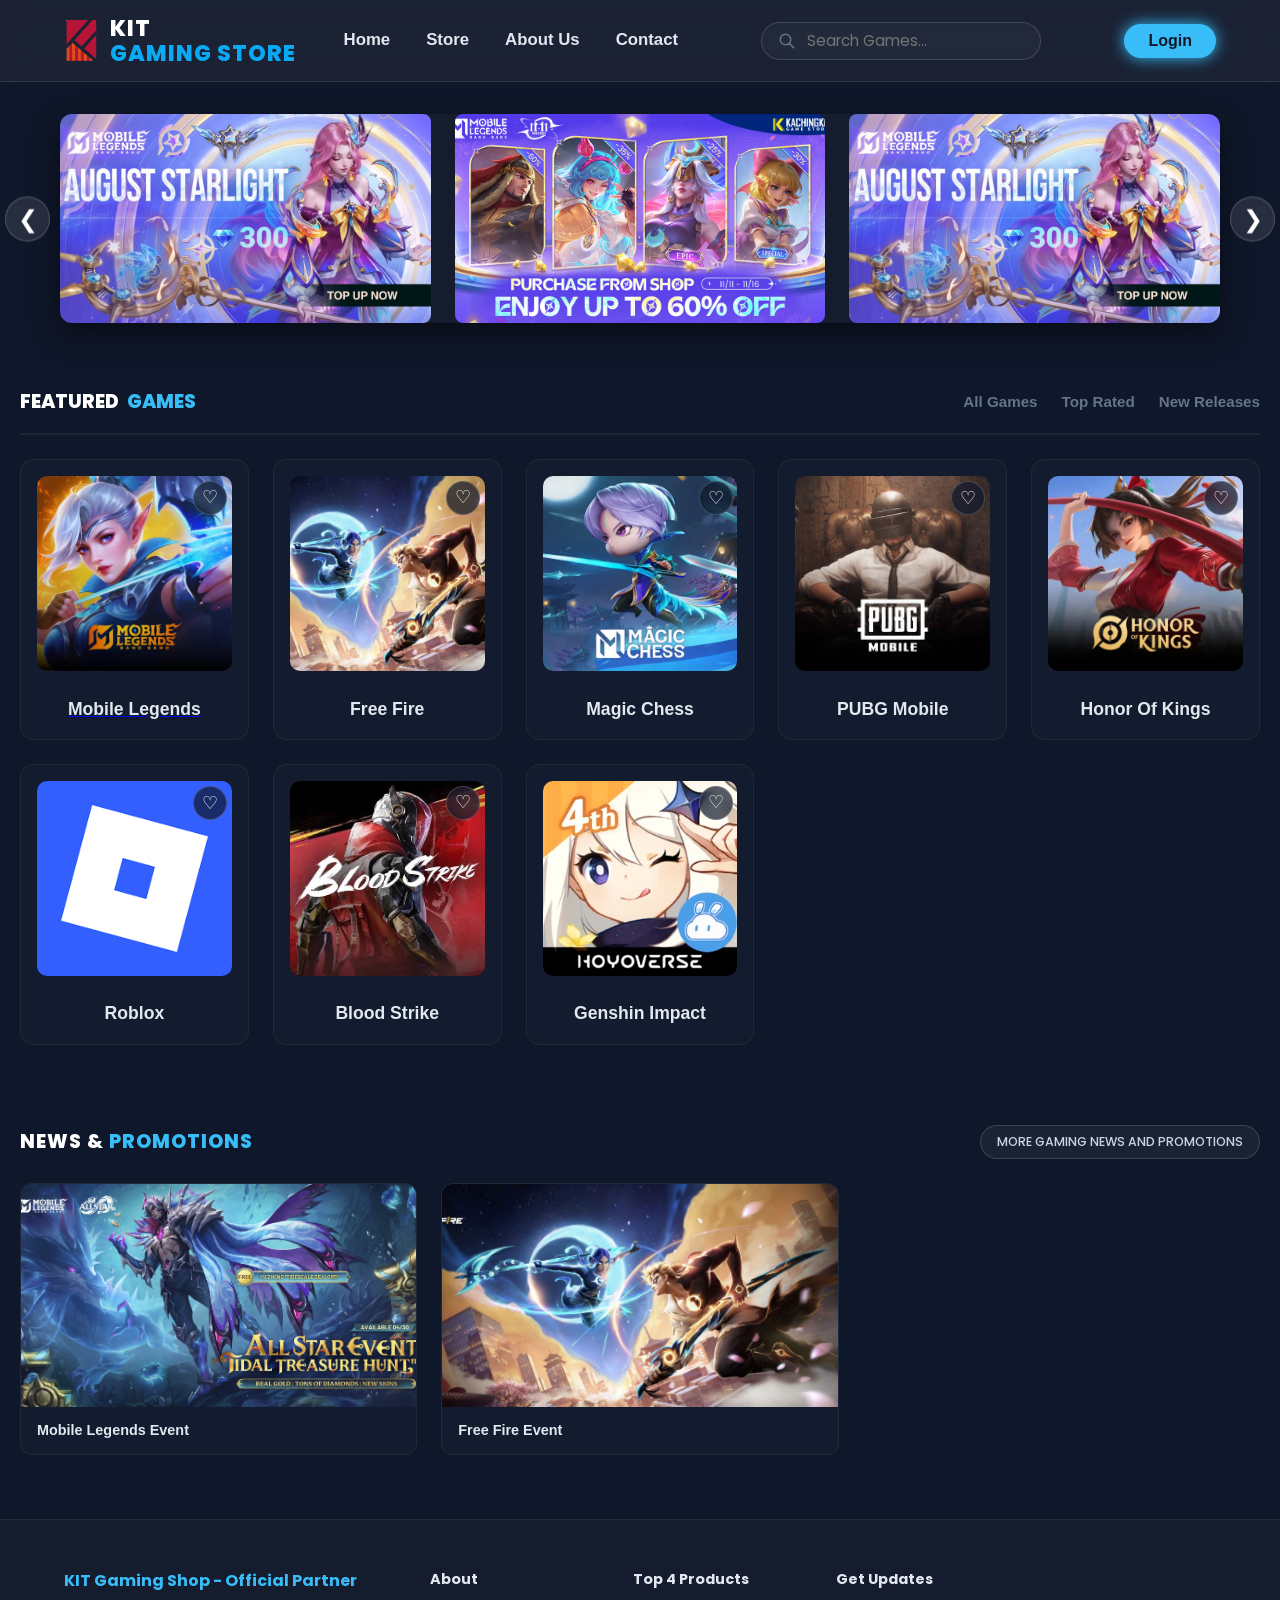
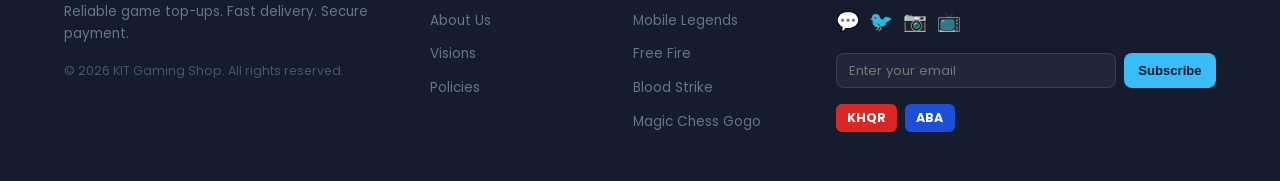
==== commit 82f80d74: "Rename homeindex.html to index.html" ====
--- a/index.html
+++ b/index.html
@@ -1,1513 +1,490 @@
 <!DOCTYPE html>
-<html lang="en" dir="ltr">
+<html lang="en">
 <head>
-  <meta charset="utf-8">
-  <meta name="viewport" content="width=device-width, initial-scale=1">
-  <title>KIT Gaming Store | Fast & Secure Game Top-Up</title>
-
-  <meta name="description" content="Top up Mobile Legends, Free Fire, PUBG Mobile, Honor of Kings, and more with fast delivery, secure payment, and trusted support at KIT Gaming Store.">
-  <meta name="application-name" content="KIT Gaming Store">
-  <meta name="keywords" content="game top up, mobile legends top up, free fire diamonds, pubg mobile uc, honor of kings top up, kit gaming store">
-  <meta name="robots" content="index, follow">
-  <meta name="googlebot" content="index, follow, max-video-preview:-1, max-image-preview:large, max-snippet:-1">
-  <link rel="canonical" href="https://kitgamingstore.com">
-
-  <meta property="og:type" content="website">
-  <meta property="og:site_name" content="KIT Gaming Store">
-  <meta property="og:url" content="https://kitgamingstore.com">
-  <meta property="og:title" content="KIT Gaming Store | Fast & Secure Game Top-Up">
-  <meta property="og:description" content="Top up Mobile Legends, Free Fire, PUBG Mobile, Honor of Kings, and more with fast delivery, secure payment, and trusted support.">
-  <meta property="og:image" content="Images/KIT_Logo.png">
-  <meta property="og:image:alt" content="KIT Gaming Store">
-  <meta property="og:image:type" content="image/png">
-
-  <meta name="twitter:card" content="summary_large_image">
-  <meta name="twitter:title" content="KIT Gaming Store | Fast & Secure Game Top-Up">
-  <meta name="twitter:description" content="Top up Mobile Legends, Free Fire, PUBG Mobile, Honor of Kings, and more with fast delivery, secure payment, and trusted support.">
-  <meta name="twitter:image" content="Images/KIT_Logo.png">
-
-  <link rel="shortcut icon" href="Images/KIT_Logo.png">
-  <link rel="icon" href="Images/KIT_Logo.png" type="image/png">
-  <link rel="apple-touch-icon" href="Images/KIT_Logo.png" sizes="180x180" type="image/png">
-
-  <!-- Fonts -->
-  <link rel="preconnect" href="https://fonts.googleapis.com">
-  <link rel="preconnect" href="https://fonts.gstatic.com" crossorigin="anonymous">
-  <link rel="stylesheet" href="https://fonts.googleapis.com/icon?family=Material+Icons">
-  <link rel="stylesheet" href="https://fonts.googleapis.com/css2?family=Cal+Sans&display=swap">
-  <link rel="stylesheet" href="https://fonts.googleapis.com/css2?family=Space+Grotesk:wght@500;600;700;800&display=swap">
-  <link rel="stylesheet" href="https://fonts.googleapis.com/css2?family=Poppins:wght@400;500;600;700&display=swap">
-  <link rel="stylesheet" href="https://fonts.googleapis.com/css2?family=Inter:wght@400;500;600;700;800&display=swap">
-  <link rel="stylesheet" href="https://fonts.googleapis.com/css2?family=Dangrek&display=swap">
-
-  <!-- SweetAlert2 -->
-  <link rel="stylesheet" href="https://cdn.jsdelivr.net/npm/sweetalert2@11/dist/sweetalert2.min.css">
-
-  <!-- Site styles -->
-  <link rel="stylesheet" href="styling.css">
-
-  <!-- Preload critical images -->
-  <link rel="preload" href="Source%20Code/Images/ABA.png" as="image" type="image/png">
-
-  <!-- App script — defer ensures DOM is ready before it runs -->
-  <script src="https://cdn.jsdelivr.net/npm/sweetalert2@11"></script>
-  <script src="app.js" defer></script>
+    <meta charset="UTF-8">
+    <meta name="viewport" content="width=device-width, initial-scale=1.0">
+    <title>KIT Gaming Store</title>
+    <link rel="icon" type="image/png" href="Home_Images/homekit.png">
+    <link rel="stylesheet" href="homestyling.css">
+    <link href="https://fonts.googleapis.com/css2?family=Poppins:wght@400;500;600;700;800&display=swap" rel="stylesheet">
 </head>
 <body>
-    <!-- ---file connecting links--- : checkout_payway.js -->
-    <!-- NOTE: Replaced real ABA PayWay checkout SDK + sheet markup with a simple
-         placeholder "Pay Now" button for this school project. See note below
-         near #aba-checkout for the button markup. -->
-
-    <div id="fb-root" class="fb_reset"></div>
-
-    <div class="game-layout mg-public-shell">
-      <nav class="game-layout-header" id="navbar">
-        <div class="nav-shell">
-
-          <div class="nav-left">
-            <button class="menu-trigger menu-trigger-left" type="button" aria-label="Open menu">
-              <svg class="nav-icon" focusable="false" aria-hidden="true" viewBox="0 0 24 24">
-                <path d="M4 18h16c.55 0 1-.45 1-1s-.45-1-1-1H4c-.55 0-1 .45-1 1s.45 1 1 1m0-5h16c.55 0 1-.45 1-1s-.45-1-1-1H4c-.55 0-1 .45-1 1s.45 1 1 1M3 7c0 .55.45 1 1 1h16c.55 0 1-.45 1-1s-.45-1-1-1H4c-.55 0-1 .45-1 1"></path>
-              </svg>
-              <span class="nav-menu-text desktop-only">Menu</span>
+
+    <nav>
+        <div class="nav-group">
+            <a class="logo" href="#">
+                <img src="Home_Images/homekit.png" alt="KIT Logo" class="logo-img">
+                <div class="logo-text-group">
+                    <span class="logo-main">KIT</span>
+                    <span class="logo-sub">GAMING STORE</span>
+                </div>
+            </a>
+
+            <!-- Always-visible horizontal nav links -->
+            <ul class="nav-link" id="nav-link-menu">
+                <li><a href="#">Home</a></li>
+                <li><a href="#">Store</a></li>
+                <li><a href="#" id="open-about-btn">About Us</a></li>
+                <li><a href="#" id="open-contact-btn">Contact</a></li>
+            </ul>
+        </div>
+
+        <!-- Search box with dropdown results -->
+        <div class="search-box" id="search-box-wrapper">
+            <svg class="icon search-icon" xmlns="http://www.w3.org/2000/svg" fill="none" viewBox="0 0 24 24" stroke="currentColor">
+                <path stroke-linecap="round" stroke-linejoin="round" stroke-width="2" d="M21 21l-6-6m2-5a7 7 0 11-14 0 7 7 0 0114 0z" />
+            </svg>
+            <input type="text" id="nav-search-input" placeholder="Search Games..." autocomplete="off">
+            
+
+            <!-- Inline search dropdown -->
+            <div class="search-dropdown" id="search-dropdown" hidden>
+                <div class="search-dropdown-inner" id="search-dropdown-inner"></div>
+                <p class="search-no-results" id="search-no-results" hidden>No games found.</p>
+            </div>
+        </div>
+
+        <div class="btns">
+            <button class="btn" id="login-btn">Login</button>
+        </div>
+    </nav>
+
+    <main class="slider-container">
+        <button class="slider-arrow prev-btn" aria-label="Previous Slide">&#10094;</button>
+        <div class="slider-wrapper">
+            <div class="slider-track">
+                <div class="slide"><img src="Home_Images/homekadita.png" alt="3rd Anniversary Event"></div>
+                <div class="slide"><img src="Home_Images/homebanner.png" alt="New Featured Game"></div>
+                <div class="slide"><img src="Home_Images/homekadita.png" alt="Store Top Up Deals"></div>
+                <div class="slide"><img src="Home_Images/homekirara.png" alt="Event Updates"></div>
+                <div class="slide"><img src="Home_Images/homebanner.png" alt="Promo Event"></div>
+                <div class="slide"><img src="Home_Images/homekadita.png" alt="3rd Anniversary Event"></div>
+                <div class="slide"><img src="Home_Images/homebanner.png" alt="New Featured Game"></div>
+                <div class="slide"><img src="Home_Images/homekadita.png" alt="Store Top Up Deals"></div>
+                <div class="slide"><img src="Home_Images/homekirara.png" alt="Event Updates"></div>
+                <div class="slide"><img src="Home_Images/homekadita.png" alt="Promo Event"></div>
+            </div>
+        </div>
+        <button class="slider-arrow next-btn" aria-label="Next Slide">&#10095;</button>
+    </main>
+
+    <div class="nav-body">
+        <nav class="sub-nav">
+            <div class="text-body">
+                <span class="main-text">FEATURED</span>
+                <span class="sub-text">GAMES</span>
+            </div>
+            <ul class="sub-nav-links">
+                <li><a href="#" class="active" id="open-library-btn">All Games</a></li>
+                <li><a href="#">Top Rated</a></li>
+                <li><a href="#">New Releases</a></li>
+            </ul>
+        </nav>
+    </div>
+
+    <section class="featured-games">
+        <div class="games-grid">
+            <div class="game-card">
+    <button class="fav-btn" aria-label="Favourite">♡</button>
+
+             <a href="index.html">
+              <img src="Home_Images/homemlbb.png" alt="Mobile Legends">
+              <h3>Mobile Legends</h3>
+           </a>
+        </div>
+            <div class="game-card"><button class="fav-btn" aria-label="Favourite">♡</button><img src="Home_Images/homeff.png" alt="Free Fire"><h3>Free Fire</h3></div>
+            <div class="game-card"><button class="fav-btn" aria-label="Favourite">♡</button><img src="Home_Images/homechess.png" alt="Magic Chess"><h3>Magic Chess</h3></div>
+            <div class="game-card"><button class="fav-btn" aria-label="Favourite">♡</button><img src="Home_Images/homepubg.png" alt="PUBG Mobile"><h3>PUBG Mobile</h3></div>
+            <div class="game-card"><button class="fav-btn" aria-label="Favourite">♡</button><img src="Home_Images/homehok.png" alt="Honor Of Kings"><h3>Honor Of Kings</h3></div>
+            <div class="game-card"><button class="fav-btn" aria-label="Favourite">♡</button><img src="Home_Images/homeroblox.png" alt="Roblox"><h3>Roblox</h3></div>
+            <div class="game-card"><button class="fav-btn" aria-label="Favourite">♡</button><img src="Home_Images/homebloodstrike.png" alt="Blood Strike"><h3>Blood Strike</h3></div>
+            <div class="game-card"><button class="fav-btn" aria-label="Favourite">♡</button><img src="Home_Images/homegenshin.png" alt="Genshin Impact"><h3>Genshin Impact</h3></div>
+        </div>
+    </section>
+
+    <section class="news-promotions">
+        <div class="section-header">
+            <h2>NEWS & <span class="highlight">PROMOTIONS</span></h2>
+            <a href="#" class="more-btn">MORE GAMING NEWS AND PROMOTIONS</a>
+        </div>
+        <div class="promo-grid">
+            <div class="promo-card">
+                <div class="promo-img-wrapper"><img src="Home_Images/homeyuzhong.png" alt="Mobile Legends Promotion Card"></div>
+                <p class="promo-title">Mobile Legends Event</p>
+            </div>
+            <div class="promo-card">
+                <div class="promo-img-wrapper"><img src="Home_Images/homeff.png" alt="Free Fire Promotion Card"></div>
+                <p class="promo-title">Free Fire Event</p>
+            </div>
+        </div>
+    </section>
+
+    <footer class="main-footer">
+        <div class="footer-container">
+            <div class="footer-brand">
+                <h3>KIT Gaming Shop - Official Partner</h3>
+                <p>Reliable game top-ups. Fast delivery. Secure payment.</p>
+                <p class="copyright">&copy; 2026 KIT Gaming Shop. All rights reserved.</p>
+            </div>
+            <div class="footer-links">
+                <h4>About</h4>
+                <ul>
+                    <li><a href="#">About Us</a></li>
+                    <li><a href="#">Visions</a></li>
+                    <li><a href="#">Policies</a></li>
+                </ul>
+            </div>
+            <div class="footer-links">
+                <h4>Top 4 Products</h4>
+                <ul>
+                    <li><a href="#">Mobile Legends</a></li>
+                    <li><a href="#">Free Fire</a></li>
+                    <li><a href="#">Blood Strike</a></li>
+                    <li><a href="#">Magic Chess Gogo</a></li>
+                </ul>
+            </div>
+            <div class="footer-newsletter">
+                <h4>Get Updates</h4>
+                <div class="social-icons">
+                    <a href="#" class="social-icon">💬</a>
+                    <a href="#" class="social-icon">🐦</a>
+                    <a href="#" class="social-icon">📷</a>
+                    <a href="#" class="social-icon">📺</a>
+                </div>
+                <div class="subscribe-form">
+                    <input type="email" placeholder="Enter your email">
+                    <button type="button">Subscribe</button>
+                </div>
+                <div class="payment-partners">
+                    <span class="pay-badge khqr">KHQR</span>
+                    <span class="pay-badge aba">ABA</span>
+                </div>
+            </div>
+        </div>
+    </footer>
+
+    <!-- ============================================================
+         LOGIN MODAL
+         ============================================================ -->
+    <div class="modal-overlay" id="login-modal">
+        <div class="login-modal-box">
+            <button class="modal-close-btn" id="close-login-btn" aria-label="Close">
+                <svg xmlns="http://www.w3.org/2000/svg" width="18" height="18" viewBox="0 0 24 24" fill="none" stroke="currentColor" stroke-width="2.5" stroke-linecap="round" stroke-linejoin="round"><line x1="18" y1="6" x2="6" y2="18"></line><line x1="6" y1="6" x2="18" y2="18"></line></svg>
             </button>
 
-            <a class="nav-store desktop-only" aria-label="Store" href="/">
-              <svg class="nav-icon nav-store-icon" focusable="false" aria-hidden="true" viewBox="0 0 24 24">
-                <path d="m21.9 7.89-1.05-3.37c-.22-.9-1-1.52-1.91-1.52H5.05c-.9 0-1.69.63-1.9 1.52L2.1 7.89c-.46 1.97.85 3.11.9 3.17V19c0 1.1.9 2 2 2h14c1.1 0 2-.9 2-2v-7.94c1.12-1.12 1.09-2.41.9-3.17M13 5h1.96l.54 3.52c.09.71-.39 1.48-1.28 1.48-.67 0-1.22-.59-1.22-1.31zM6.44 8.86c-.08.65-.6 1.14-1.21 1.14-.93 0-1.35-.97-1.19-1.64L5.05 5h1.97zM11 8.69c0 .72-.55 1.31-1.29 1.31-.75 0-1.3-.7-1.22-1.48L9.04 5H11zM18.77 10c-.61 0-1.14-.49-1.21-1.14L16.98 5l1.93-.01 1.05 3.37c.16.67-.25 1.64-1.19 1.64"></path>
-              </svg>
-              <span class="nav-store-text">Store</span>
+            <div class="login-brand">
+                <div class="login-brand-logo">🎮</div>
+                <div>
+                    <span class="login-brand-name">KIT <span style="color:#38bdf8">GAMING</span></span>
+                    <span class="login-brand-sub">CLAIM YOUR PLAYER PROFILE</span>
+                </div>
+            </div>
+
+            <h2 class="login-title">Sign In</h2>
+
+            <div class="login-field">
+                <span class="login-field-icon">✉️</span>
+                <input type="email" placeholder="Email" class="login-input">
+            </div>
+            <div class="login-field">
+                <span class="login-field-icon">🔒</span>
+                <input type="password" id="login-password" placeholder="Password" class="login-input">
+                <button class="pw-toggle" id="pw-toggle" aria-label="Show password">
+                    <svg xmlns="http://www.w3.org/2000/svg" width="16" height="16" viewBox="0 0 24 24" fill="none" stroke="currentColor" stroke-width="2" stroke-linecap="round" stroke-linejoin="round"><path d="M1 12s4-8 11-8 11 8 11 8-4 8-11 8-11-8-11-8z"></path><circle cx="12" cy="12" r="3"></circle></svg>
+                </button>
+            </div>
+
+            <button class="login-submit-btn">Login</button>
+
+            <div class="login-divider"><span>OR</span></div>
+
+            <button class="google-btn">
+                <svg width="18" height="18" viewBox="0 0 48 48" xmlns="http://www.w3.org/2000/svg"><path fill="#EA4335" d="M24 9.5c3.54 0 6.71 1.22 9.21 3.6l6.85-6.85C35.9 2.38 30.47 0 24 0 14.62 0 6.51 5.38 2.56 13.22l7.98 6.19C12.43 13.72 17.74 9.5 24 9.5z"/><path fill="#4285F4" d="M46.98 24.55c0-1.57-.15-3.09-.38-4.55H24v9.02h12.94c-.58 2.96-2.26 5.48-4.78 7.18l7.73 6c4.51-4.18 7.09-10.36 7.09-17.65z"/><path fill="#FBBC05" d="M10.53 28.59c-.48-1.45-.76-2.99-.76-4.59s.27-3.14.76-4.59l-7.98-6.19C.92 16.46 0 20.12 0 24c0 3.88.92 7.54 2.56 10.78l7.97-6.19z"/><path fill="#34A853" d="M24 48c6.48 0 11.93-2.13 15.89-5.81l-7.73-6c-2.15 1.45-4.92 2.3-8.16 2.3-6.26 0-11.57-4.22-13.47-9.91l-7.98 6.19C6.51 42.62 14.62 48 24 48z"/><path fill="none" d="M0 0h48v48H0z"/></svg>
+                Continue with Google
+            </button>
+
+            <p class="login-note">We only use your account to match your orders and rewards.</p>
+
+            <div class="login-features">
+                <div class="login-feature">
+                    <span class="lf-icon">🎮</span>
+                    <div>
+                        <strong>Start Playing Faster</strong>
+                        <p>Sign in once, then jump straight to top-up services.</p>
+                    </div>
+                </div>
+                <div class="login-feature">
+                    <span class="lf-icon">🛡️</span>
+                    <div>
+                        <strong>Protected Access</strong>
+                        <p>Trusted Google authentication keeps sign-in secure.</p>
+                    </div>
+                </div>
+                <div class="login-feature">
+                    <span class="lf-icon">🧾</span>
+                    <div>
+                        <strong>Track Every Order</strong>
+                        <p>View your orders and payment activity anytime.</p>
+                    </div>
+                </div>
+            </div>
+        </div>
+    </div>
+
+    <!-- ============================================================
+         ABOUT US MODAL
+         ============================================================ -->
+    <div class="modal-overlay" id="about-modal">
+        <div class="info-modal-box">
+            <div class="info-modal-icon">ℹ️</div>
+            <button class="modal-close-btn info-close" id="close-about-btn" aria-label="Close">
+                <svg xmlns="http://www.w3.org/2000/svg" width="18" height="18" viewBox="0 0 24 24" fill="none" stroke="currentColor" stroke-width="2.5" stroke-linecap="round" stroke-linejoin="round"><line x1="18" y1="6" x2="6" y2="18"></line><line x1="6" y1="6" x2="18" y2="18"></line></svg>
+            </button>
+            <h2 class="info-modal-title">About KIT Gaming Store</h2>
+            <p class="info-modal-body">We deliver fast, secure top-ups and vouchers with trusted fulfillment across popular games. Expect clean pricing, quick delivery, and support when you need it.</p>
+            <div class="info-modal-actions">
+                <button class="info-btn-primary">Our Story</button>
+                <button class="info-btn-secondary" id="about-to-contact-btn">Contact Us ↗</button>
+            </div>
+        </div>
+    </div>
+    <!-- ============================================================
+         CONTACT MODAL
+         ============================================================ -->
+    <div class="modal-overlay" id="contact-modal">
+        <div class="info-modal-box">
+            <div class="info-modal-icon">📞</div>
+            <button class="modal-close-btn info-close" id="close-contact-btn" aria-label="Close">
+                <svg xmlns="http://www.w3.org/2000/svg" width="18" height="18" viewBox="0 0 24 24" fill="none" stroke="currentColor" stroke-width="2.5" stroke-linecap="round" stroke-linejoin="round"><line x1="18" y1="6" x2="6" y2="18"></line><line x1="6" y1="6" x2="18" y2="18"></line></svg>
+            </button>
+            <h2 class="info-modal-title">KIT Gaming Store</h2>
+            <p class="info-modal-body">Fast support for top-ups, vouchers, and order help. Reach us anytime through our official channel.</p>
+            <a href="https://m.me/KITGamingOfficial" class="contact-link-row" target="_blank" rel="noopener">
+                <svg xmlns="http://www.w3.org/2000/svg" width="20" height="20" viewBox="0 0 24 24" fill="#38bdf8"><path d="M12 0C5.373 0 0 4.974 0 11.111c0 3.498 1.744 6.614 4.469 8.654V24l4.088-2.242c1.092.3 2.246.464 3.443.464 6.627 0 12-4.974 12-11.111S18.627 0 12 0zm1.191 14.963l-3.055-3.25-5.963 3.25 6.561-6.943 3.128 3.25 5.889-3.25-6.56 6.943z"/></svg>
+                M.me/KITGamingOfficial
             </a>
-
-            <a class="nav-logo mobile-only" aria-label="KIT Gaming Store" href="/">
-              <img src="Images/KIT_Logo.png" alt="KIT Gaming Store" class="nav-logo-img" width="128" height="44">
-              <!-- ---image attachment--- : KIT_Logo (was: /assets/images/KIT-logo-header.png) -->
-            </a>
-          </div>
-
-          <div class="nav-desktop-rail desktop-only">
-
-  <a href="about.html" class="nav-header-link-btn" aria-label="About Us" title="About Us">
-    <img src="Images/About_Us.png" alt="" aria-hidden="true" class="nav-header-link-icon" width="19" height="19">
-    <span class="nav-store-text">About Us</span>
-  </a>
-
-  <a href="contact.html" class="nav-header-link-btn" aria-label="Contact" title="Contact">
-    <img src="Images/Contact_Us.png" alt="" aria-hidden="true" class="nav-header-link-icon" width="19" height="19">
-    <span class="nav-store-text">Contact</span>
-  </a>
-
-  <a href="homeindex.html" class="nav-header-link-btn" aria-label="Home" title="Home">
-    <img src="Images/Home.png" alt="" aria-hidden="true" class="nav-header-link-icon" width="19" height="19">
-    <span class="nav-store-text">Home</span>
-  </a>
-
-</div>
-
-          <div class="nav-actions">
-  <div class="game-nav-cards">
-    <div class="game-nav-card">
-      <div class="game-nav-card-img-wrap">
-        <img src="Images/Game1.png" alt="Mobile Legends" class="game-nav-card-img">
-      </div>
-      <span class="game-nav-card-label">Mobile Legends</span>
+            <div class="info-modal-actions">
+                <button class="info-btn-secondary" id="contact-to-about-btn">About ↗</button>
+                <button class="info-btn-primary">Contact ↗</button>
+            </div>
+        </div>
     </div>
-    <div class="game-nav-card">
-      <div class="game-nav-card-img-wrap">
-        <img src="Images/Game2.png" alt="Free Fire" class="game-nav-card-img">
-      </div>
-      <span class="game-nav-card-label">Free Fire</span>
+
+    <!-- ============================================================
+         GAME LIBRARY MODAL
+         ============================================================ -->
+    <div class="modal-overlay" id="library-modal">
+        <div class="library-modal">
+            <div class="library-header">
+                <div>
+                    <h2>GAME LIBRARY</h2>
+                    <p>Browse all available games</p>
+                </div>
+                <button class="modal-close-btn" id="close-library-btn" aria-label="Close">
+                    <svg xmlns="http://www.w3.org/2000/svg" width="20" height="20" viewBox="0 0 24 24" fill="none" stroke="currentColor" stroke-width="2" stroke-linecap="round" stroke-linejoin="round"><line x1="18" y1="6" x2="6" y2="18"></line><line x1="6" y1="6" x2="18" y2="18"></line></svg>
+                </button>
+            </div>
+            <div class="library-search">
+                <svg class="icon search-icon" xmlns="http://www.w3.org/2000/svg" fill="none" viewBox="0 0 24 24" stroke="currentColor">
+                    <path stroke-linecap="round" stroke-linejoin="round" stroke-width="2" d="M21 21l-6-6m2-5a7 7 0 11-14 0 7 7 0 0114 0z" />
+                </svg>
+                <input type="text" id="library-search-input" placeholder="Search by game name...">
+            </div>
+            <div class="library-grid" id="library-grid">
+                <div class="library-card" data-name="mobile legends"><img src="Home_Images/homemlbb.png" alt="Mobile Legends"><div class="library-card-info"><h4>Mobile Legends</h4><span class="lib-available">Available</span></div><button class="topup-btn">TOPUP</button></div>
+                <div class="library-card" data-name="free fire"><img src="Home_Images/homeff.png" alt="Free Fire"><div class="library-card-info"><h4>Free Fire</h4><span class="lib-available">Available</span></div><button class="topup-btn">TOPUP</button></div>
+                <div class="library-card" data-name="magic chess"><img src="Home_Images/homemagicchess.png" alt="Magic Chess"><div class="library-card-info"><h4>Magic Chess</h4><span class="lib-available">Available</span></div><button class="topup-btn">TOPUP</button></div>
+                <div class="library-card" data-name="pubg mobile"><img src="Home_Images/homepubg.png" alt="PUBG Mobile"><div class="library-card-info"><h4>PUBG Mobile</h4><span class="lib-available">Available</span></div><button class="topup-btn">TOPUP</button></div>
+                <div class="library-card" data-name="honor of kings"><img src="Home_Images/homehok.png" alt="Honor Of Kings"><div class="library-card-info"><h4>Honor Of Kings</h4><span class="lib-available">Available</span></div><button class="topup-btn">TOPUP</button></div>
+                <div class="library-card" data-name="roblox"><img src="Home_Images/homeroblox.png" alt="Roblox"><div class="library-card-info"><h4>Roblox</h4><span class="lib-available">Available</span></div><button class="topup-btn">TOPUP</button></div>
+                <div class="library-card" data-name="blood strike"><img src="Home_Images/homebloodstrike.png" alt="Blood Strike"><div class="library-card-info"><h4>Blood Strike</h4><span class="lib-available">Available</span></div><button class="topup-btn">TOPUP</button></div>
+                <div class="library-card" data-name="genshin impact"><img src="Home_Images/homegenshin.png" alt="Genshin Impact"><div class="library-card-info"><h4>Genshin Impact</h4><span class="lib-available">Available</span></div><button class="topup-btn">TOPUP</button></div>
+                <p class="lib-no-results" id="lib-no-results" hidden>No games found.</p>
+            </div>
+        </div>
     </div>
-    <div class="game-nav-card">
-      <div class="game-nav-card-img-wrap">
-        <img src="Images/Game3.png" alt="Magic Chess" class="game-nav-card-img">
-      </div>
-      <span class="game-nav-card-label">Magic Chess</span>
-    </div>
-    <div class="game-nav-card">
-      <div class="game-nav-card-img-wrap">
-        <img src="Images/Game4.png" alt="Genshin Impact" class="game-nav-card-img">
-      </div>
-      <span class="game-nav-card-label">Genshin Impact</span>
-    </div>
-  </div>
-</div>
-
-        </div>
-      </nav>
-      
-      <main class="game-layout-container">
-        <div class="game-page-root">
-          <div id="main-container" style="max-width: min(var(--mg-container, 1500px), calc(100% - 20px));">
-            <div class="body-content">
-
-              <div class="mobile-game-hero">
-                <div class="mobile-logo mobile-hero-banner-block">
-                  <div class="mobile-logo-item mobile-hero-banner-item">
-                    <div class="image-container game-hero-banner" id="img_container">
-                      <div class="sb_img_container item">
-                        <div class="img_align">
-                          <img src="Images/Boss.jpg" alt="Game Logo" loading="eager">
-                          <!-- ---image attachment--- : Main (was: /assets/images/diamond-banner.jpg) -->
-                        </div>
-                      </div>
+
+    <!-- ============================================================
+         SCRIPTS
+         ============================================================ -->
+    <script>
+    // ── Slider ────────────────────────────────────────────────────
+    document.addEventListener("DOMContentLoaded", function() {
+        const track = document.querySelector('.slider-track');
+        const slides = document.querySelectorAll('.slide');
+        const prevBtn = document.querySelector('.prev-btn');
+        const nextBtn = document.querySelector('.next-btn');
+        if (!track || !slides.length || !prevBtn || !nextBtn) return;
+        let currentIndex = 0, autoPlayTimer;
+        function updateSlider() { track.style.transform = `translateX(-${currentIndex * 100}%)`; }
+        function nextSlide() { currentIndex = currentIndex < slides.length - 1 ? currentIndex + 1 : 0; updateSlider(); resetAuto(); }
+        function prevSlide() { currentIndex = currentIndex > 0 ? currentIndex - 1 : slides.length - 1; updateSlider(); resetAuto(); }
+        function startAuto() { autoPlayTimer = setInterval(nextSlide, 5000); }
+        function resetAuto() { clearInterval(autoPlayTimer); startAuto(); }
+        nextBtn.addEventListener('click', nextSlide);
+        prevBtn.addEventListener('click', prevSlide);
+        startAuto();
+    });
+
+    // ── Favourite toggle ───────────────────────────────────────────
+    document.querySelectorAll('.fav-btn').forEach(btn => {
+        btn.addEventListener('click', function(e) {
+            e.stopPropagation();
+            const liked = this.classList.toggle('liked');
+            this.textContent = liked ? '♥' : '♡';
+        });
+    });
+
+    // ── Modal helpers ──────────────────────────────────────────────
+    function openModal(modal) {
+        modal.style.display = 'flex';
+        requestAnimationFrame(() => modal.style.opacity = '1');
+        document.body.style.overflow = 'hidden';
+    }
+    function closeModal(modal) {
+        modal.style.opacity = '0';
+        document.body.style.overflow = '';
+        setTimeout(() => modal.style.display = 'none', 300);
+    }
+    function bindClose(modal, closeBtnId) {
+        const btn = document.getElementById(closeBtnId);
+        if (btn) btn.addEventListener('click', () => closeModal(modal));
+        modal.addEventListener('click', e => { if (e.target === modal) closeModal(modal); });
+    }
+
+    // ── Login Modal ────────────────────────────────────────────────
+    const loginModal = document.getElementById('login-modal');
+    document.getElementById('login-btn').addEventListener('click', () => openModal(loginModal));
+    bindClose(loginModal, 'close-login-btn');
+
+    // Password toggle
+    const pwToggle = document.getElementById('pw-toggle');
+    const pwInput  = document.getElementById('login-password');
+    if (pwToggle && pwInput) {
+        pwToggle.addEventListener('click', () => {
+            const show = pwInput.type === 'password';
+            pwInput.type = show ? 'text' : 'password';
+            pwToggle.style.color = show ? '#38bdf8' : '';
+        });
+    }
+
+    // ── About Modal ────────────────────────────────────────────────
+    const aboutModal   = document.getElementById('about-modal');
+    const contactModal = document.getElementById('contact-modal');
+    bindClose(aboutModal,   'close-about-btn');
+    bindClose(contactModal, 'close-contact-btn');
+
+    document.getElementById('open-about-btn').addEventListener('click', e => {
+        e.preventDefault();
+        openModal(aboutModal);
+    });
+    document.getElementById('open-contact-btn').addEventListener('click', e => {
+        e.preventDefault();
+        openModal(contactModal);
+    });
+
+    // Cross-links between About & Contact modals
+    document.getElementById('about-to-contact-btn').addEventListener('click', () => {
+        closeModal(aboutModal);
+        setTimeout(() => openModal(contactModal), 310);
+    });
+    document.getElementById('contact-to-about-btn').addEventListener('click', () => {
+        closeModal(contactModal);
+        setTimeout(() => openModal(aboutModal), 310);
+    });
+
+    // ── Inline Search Dropdown ────────────────────────────────────
+    const GAMES = [
+        { name: 'Mobile Legends', img: 'Home_Images/homemlbb.png' },
+        { name: 'Free Fire',      img: 'Home_Images/homeff.png' },
+        { name: 'Magic Chess',    img: 'Home_Images/homemagicchess.png' },
+        { name: 'PUBG Mobile',    img: 'Home_Images/homepubg.png' },
+        { name: 'Honor Of Kings', img: 'Home_Images/homehok.png' },
+        { name: 'Roblox',         img: 'Home_Images/homeroblox.png' },
+        { name: 'Blood Strike',   img: 'Home_Images/homebloodstrike.png' },
+        { name: 'Genshin Impact', img: 'Home_Images/homegenshin.png' },
+    ];
+
+    const navSearchInput   = document.getElementById('nav-search-input');
+    const searchDropdown   = document.getElementById('search-dropdown');
+    const searchInner      = document.getElementById('search-dropdown-inner');
+    const searchNoResults  = document.getElementById('search-no-results');
+    const searchBoxWrapper = document.getElementById('search-box-wrapper');
+
+    function renderSearchResults(query) {
+        const q = query.trim().toLowerCase();
+        const matches = q ? GAMES.filter(g => g.name.toLowerCase().includes(q)) : GAMES;
+        searchInner.innerHTML = '';
+        if (matches.length === 0) {
+            searchNoResults.hidden = false;
+        } else {
+            searchNoResults.hidden = true;
+            matches.forEach(g => {
+                const row = document.createElement('div');
+                row.className = 'search-result-row';
+                row.innerHTML = `
+                    <img src="${g.img}" alt="${g.name}">
+                    <div class="search-result-info">
+                        <span class="search-result-name">${g.name}</span>
+                        <span class="search-result-tag">TOPUP</span>
                     </div>
-                  </div>
-                </div>
-              </div>
-
-              <div class="mobile-logo">
-                <div class="checkout-game-meta">
-                  <img class="checkout-game-meta-logo" src="Images/Side.png" alt="Mobile legends logo" loading="lazy">
-                  <!-- ---image attachment--- : Side -->
-                  <div class="checkout-game-meta-copy">
-                    <h3 class="checkout-game-meta-title">Mobile legends</h3>
-                    <div class="checkout-game-meta-features">
-                      <span class="checkout-game-meta-feature">
-                        <img class="checkout-game-meta-feature-icon" src="Images/Safety.png" alt="Safety Guarantee" aria-hidden="true">
-                        <!-- ---image attachment--- : Safety_Guarantee (was: /flash.png) -->
-                        Safety guarantees
-                      </span>
-                      <span class="checkout-game-meta-divider">•</span>
-                      <span class="checkout-game-meta-feature">
-                        <img class="checkout-game-meta-feature-icon" src="Images/Instant.png" alt="Instant Delivery" aria-hidden="true">
-                        <!-- ---image attachment--- : Instant (was: /verify.png) -->
-                        Instant delivery
-                      </span>
-                    </div>
-                  </div>
-                </div>
-
-                <!-- =================================================================== -->
-                 <div class="mobile-logo-item">
-                  <div class="input-id">
-                    <div class="input-id-assistant-floating state-idle">
-                      <div class="input-id-mascot-stage state-idle">
-                        <span class="input-id-mascot-particle"></span>
-                        <span class="input-id-mascot-particle"></span>
-                        <span class="input-id-mascot-particle"></span>
-                        <span class="input-id-mascot-particle"></span>
-                        <span class="input-id-mascot-particle"></span>
-                        <span class="input-id-mascot-particle"></span>
-                        <span class="input-id-mascot-particle"></span>
-                        <span class="input-id-mascot-ear left"></span>
-                        <span class="input-id-mascot-ear right"></span>
-                        <div class="input-id-mascot-face state-idle">
-                          <div class="input-id-mascot-eyes">
-                            <span class="input-id-mascot-eye"></span>
-                            <span class="input-id-mascot-eye"></span>
-                          </div>
-                          <div class="input-id-mascot-mouth"></div>
-                          <span class="input-id-mascot-paw left"></span>
-                          <span class="input-id-mascot-paw right"></span>
-                        </div>
-                      </div>
-                      <p id="input-id-assistant-bubble" class="input-id-assistant-bubble state-idle">Need help? Enter your Game ID.</p>
-                    </div>
-
-                    <div class="input-id-card input-id-card--premium state-idle">
-                      <div class="input-id-header">
-                        <div class="input-id-title-wrap">
-                          <div class="input-id-step" aria-hidden="true">
-                            <svg class="input-id-step-icon" focusable="false" aria-hidden="true" viewBox="0 0 24 24">
-                              <path d="M12 12c2.21 0 4-1.79 4-4s-1.79-4-4-4-4 1.79-4 4 1.79 4 4 4m0 2c-2.67 0-8 1.34-8 4v1c0 .55.45 1 1 1h14c.55 0 1-.45 1-1v-1c0-2.66-5.33-4-8-4"></path>
-                            </svg>
-                          </div>
-                          <h4 class="input-id-title">
-                            <span class="input-id-title-primary">Enter</span>
-                            <span class="input-id-title-accent">Your Information</span>
-                          </h4>
-                        </div>
-                        <div class="input-id-help" aria-label="Information help">
-                          <svg class="input-id-help-icon" focusable="false" aria-hidden="true" viewBox="0 0 24 24">
-                            <path d="M12 2C6.48 2 2 6.48 2 12s4.48 10 10 10 10-4.48 10-10S17.52 2 12 2m0 18c-4.41 0-8-3.59-8-8s3.59-8 8-8 8 3.59 8 8-3.59 8-8 8m-1-4h2v2h-2zm1.61-9.96c-2.06-.3-3.88.97-4.43 2.79-.18.58.26 1.17.87 1.17h.2c.41 0 .74-.29.88-.67.32-.89 1.27-1.5 2.3-1.28.95.2 1.65 1.13 1.57 2.1-.1 1.34-1.62 1.63-2.45 2.88 0 .01-.01.01-.01.02-.01.02-.02.03-.03.05-.09.15-.18.32-.25.5-.01.03-.03.05-.04.08-.01.02-.01.04-.02.07-.12.34-.2.75-.2 1.25h2c0-.42.11-.77.28-1.07.02-.03.03-.06.05-.09.08-.14.18-.27.28-.39.01-.01.02-.03.03-.04.1-.12.21-.23.33-.34.96-.91 2.26-1.65 1.99-3.56-.24-1.74-1.61-3.21-3.35-3.47"></path>
-                          </svg>
-                        </div>
-                      </div>
-                      <div class="input-id-body">
-                        <div class="input-id-fields-grid input-id-fields-grid--split">
-                          <div class="input-id-field input-id-field--floating input-id-field--half">
-                            <label class="input-id-floating-label" for="game_id">Game ID</label>
-                            <input class="input-id-field-control" id="game_id" placeholder=" " aria-label="Game ID" aria-describedby="input-id-assistant-bubble" data-user-field="game-id" inputmode="numeric" pattern="[0-9]*" autocomplete="off" type="text" value="">
-                          </div>
-
-                          <div class="input-id-field input-id-field--floating input-id-field--half">
-                            <label class="input-id-floating-label" for="server_id">Server ID</label>
-                            <input class="input-id-field-control" id="server_id" placeholder=" " aria-label="Server ID" aria-describedby="input-id-assistant-bubble" data-user-field="server-id" inputmode="numeric" pattern="[0-9]*" autocomplete="off" type="text" value="">
-                          </div>
-                        </div>
-
-                        <div class="input-id-status">
-                          <div class="input-id-status-label">Darkfire.</div>
-                          <div class="input-id-status-value pending">Not checked</div>
-                        </div>
-                      </div>
-                    </div>
-                  </div>
-                </div>
-              </div>
-              <div class="game-page-grid">
-                <div class="game-page-main">
-
-                  <div class="game-product-section">
-                    <div class="product-section-card">
-                      <div class="product-section-header">
-                        <div class="product-section-left product-section-badge">
-                          <div class="product-section-step" aria-hidden="true">
-                            <svg stroke="currentColor" fill="currentColor" stroke-width="0" viewBox="0 0 512 512" class="section-diamond-glyph" height="13" width="13" xmlns="http://www.w3.org/2000/svg">
-                              <path d="M396.31 32H264l84.19 112.26L396.31 32zm-280.62 0 48.12 112.26L248 32H115.69zM256 74.67 192 160h128l-64-85.33zm166.95-23.61L376.26 160H488L422.95 51.06zm-333.9 0L23 160h112.74L89.05 51.06zM146.68 192H24l222.8 288h.53L146.68 192zm218.64 0L264.67 480h.53L488 192H365.32zm-35.93 0H182.61L256 400l73.39-208z"></path>
-                            </svg>
-                          </div>
-                          <h4 class="product-section-title">
-                            <span class="product-section-title-primary">Best</span>
-                            <span class="product-section-title-accent">Selling</span>
-                          </h4>
-                        </div>
-                        <span class="product-section-count">8 items</span>
-                      </div>
-
-                      <div class="diamond-list package-list-grid">
-
-                        <div class="package-card diamond-list-item" role="button" tabindex="0" aria-pressed="false">
-                          <div class="package-card-content item-title">
-                            <div class="package-card-icon diamond-icon">
-                              <img class="package-icon-image" src="Images/Weekly Pass.png" alt="" width="300" height="300">
-                              <!-- ---image attachment--- : pkg1 (was: external CDN image) -->
-                            </div>
-                            <div class="package-card-meta">
-                              <div class="package-card-top">
-                                <div class="package-card-price">$0.79</div>
-                              </div>
-                              <div class="package-card-titletext">Weekly Elite Bundle</div>
-                            </div>
-                          </div>
-                        </div>
-
-                        <div class="package-card diamond-list-item" role="button" tabindex="0" aria-pressed="false">
-                          <div class="package-card-content item-title">
-                            <div class="package-card-icon diamond-icon">
-                              <img class="package-icon-image" src="Images/Weekly Elite Bundle.png" alt="" width="100" height="100">
-                              <!-- ---image attachment--- : pkg2 (was: external CDN image) -->
-                            </div>
-                            <div class="package-card-meta">
-                              <div class="package-card-top">
-                                <div class="package-card-price">$3.91</div>
-                              </div>
-                              <div class="package-card-titletext">Monthly Epic Bundle</div>
-                            </div>
-                          </div>
-                        </div>
-
-                        <div class="package-card diamond-list-item" role="button" tabindex="0" aria-pressed="false">
-                          <div class="package-card-content item-title">
-                            <div class="package-card-icon diamond-icon">
-                              <img class="package-icon-image" src="Images/Weekly Pass.png" alt="Weekly Pass">
-                              <!-- ---image attachment--- : pkg3 (was: external CDN image) -->
-                            </div>
-                            <div class="package-card-meta">
-                              <div class="package-card-top">
-                                <div class="package-card-price">$1.51</div>
-                              </div>
-                              <div class="package-card-titletext">Weekly Pass x1</div>
-                            </div>
-                          </div>
-                        </div>
-                        <div class="package-card diamond-list-item" role="button" tabindex="0" aria-pressed="false">
-                          <div class="package-card-content item-title">
-                            <div class="package-card-icon diamond-icon">
-                              <img class="package-icon-image" src="Images/Weekly Pass.png" alt="Weekly Pass">
-                              <!-- ---image attachment--- : pkg4 (was: external CDN image) -->
-                            </div>
-                            <div class="package-card-meta">
-                              <div class="package-card-top">
-                                <div class="package-card-price">$4.53</div>
-                              </div>
-                              <div class="package-card-titletext">Weekly Pass x3</div>
-                            </div>
-                          </div>
-                        </div>
-
-                        <div class="package-card diamond-list-item" role="button" tabindex="0" aria-pressed="false">
-                          <div class="package-card-content item-title">
-                            <div class="package-card-icon diamond-icon">
-                              <img class="package-icon-image" src="Images/Diamond(1).png" alt="Diamond">
-                              <!-- ---image attachment--- : pkg5 (was: external CDN image) -->
-                            </div>
-                            <div class="package-card-meta">
-                              <div class="package-card-top">
-                                <div class="package-card-price">$0.78</div>
-                              </div>
-                              <div class="package-card-titletext">50 x2 (លើកទីមួយ)</div>
-                            </div>
-                          </div>
-                        </div>
-
-                        <div class="package-card diamond-list-item" role="button" tabindex="0" aria-pressed="false">
-                          <div class="package-card-content item-title">
-                            <div class="package-card-icon diamond-icon">
-                              <img class="package-icon-image" src="Images/Diamond(2).png" alt="Diamond">
-                              <!-- ---image attachment--- : pkg6 (was: external CDN image) -->
-                            </div>
-                            <div class="package-card-meta">
-                              <div class="package-card-top">
-                                <div class="package-card-price">$2.32</div>
-                              </div>
-                              <div class="package-card-titletext">150 x2 (លើកទីមួយ)</div>
-                            </div>
-                          </div>
-                        </div>
-                        <div class="package-card diamond-list-item" role="button" tabindex="0" aria-pressed="false">
-                          <div class="package-card-content item-title">
-                            <div class="package-card-icon diamond-icon">
-                              <img class="package-icon-image" src="Images/Diamond(2).png" alt="Diamond">
-                              <!-- ---image attachment--- : pkg7 (was: external CDN image) -->
-                            </div>
-                            <div class="package-card-meta">
-                              <div class="package-card-top">
-                                <div class="package-card-price">$3.73</div>
-                              </div>
-                              <div class="package-card-titletext">250 x2 (លើកទីមួយ)</div>
-                            </div>
-                          </div>
-                        </div>
-
-                        <div class="package-card diamond-list-item" role="button" tabindex="0" aria-pressed="false">
-                          <div class="package-card-content item-title">
-                            <div class="package-card-icon diamond-icon">
-                              <img class="package-icon-image" src="Images/Diamond(4).png" alt="Diamond">
-                              <!-- ---image attachment--- : pkg8 (was: external CDN image) -->
-                            </div>
-                            <div class="package-card-meta">
-                              <div class="package-card-top">
-                                <div class="package-card-price">$7.65</div>
-                              </div>
-                              <div class="package-card-titletext">500 x2 (លើកទីមួយ)</div>
-                            </div>
-                          </div>
-                        </div>
-                      </div>
-                    </div>
-                  </div>
-
-                  <div class="game-product-section">
-                    <div class="product-section-card">
-                      <div class="product-section-header">
-                        <div class="product-section-left product-section-badge">
-                          <div class="product-section-step" aria-hidden="true">
-                            <svg stroke="currentColor" fill="currentColor" stroke-width="0" viewBox="0 0 512 512" class="section-diamond-glyph" height="13" width="13" xmlns="http://www.w3.org/2000/svg">
-                              <path d="M396.31 32H264l84.19 112.26L396.31 32zm-280.62 0 48.12 112.26L248 32H115.69zM256 74.67 192 160h128l-64-85.33zm166.95-23.61L376.26 160H488L422.95 51.06zm-333.9 0L23 160h112.74L89.05 51.06zM146.68 192H24l222.8 288h.53L146.68 192zm218.64 0L264.67 480h.53L488 192H365.32zm-35.93 0H182.61L256 400l73.39-208z"></path>
-                            </svg>
-                          </div>
-                          <h4 class="product-section-title">
-                            <span class="product-section-title-primary">Saving</span>
-                            <span class="product-section-title-accent">Packages</span>
-                          </h4>
-                        </div>
-                        <span class="product-section-count">40 items</span>
-                      </div>
-
-                      <div class="diamond-list package-list-grid">
-
-                        <div class="package-card diamond-list-item" role="button" tabindex="0" aria-pressed="false">
-                          <div class="package-card-content item-title">
-                            <div class="package-card-icon diamond-icon">
-                              <img class="package-icon-image" src="Images/Weekly Pass.png" alt="Weekly Pass + 172">
-                              <!-- ---image attachment--- : pkg9 (was: external CDN image) -->
-                            </div>
-                            <div class="package-card-meta">
-                              <div class="package-card-top">
-                                <div class="package-card-price">$3.94</div>
-                              </div>
-                              <div class="package-card-titletext">172 + Weekly</div>
-                            </div>
-                          </div>
-                        </div>
-
-                        <div class="package-card diamond-list-item" role="button" tabindex="0" aria-pressed="false">
-                          <div class="package-card-content item-title">
-                            <div class="package-card-icon diamond-icon">
-                              <img class="package-icon-image" src="Images/Weekly Pass.png" alt="Weekly Pass + 257">
-                              <!-- ---image attachment--- : pkg10 (was: external CDN image) -->
-                            </div>
-                            <div class="package-card-meta">
-                              <div class="package-card-top">
-                                <div class="package-card-price">$5.03</div>
-                              </div>
-                              <div class="package-card-titletext">257 + Weekly</div>
-                            </div>
-                          </div>
-                        </div>
-
-                        <div class="package-card diamond-list-item" role="button" tabindex="0" aria-pressed="false">
-                          <div class="package-card-content item-title">
-                            <div class="package-card-icon diamond-icon">
-                              <img class="package-icon-image" src="Images/Diamond(1).png" alt="Diamond">
-                              <!-- ---image attachment--- : pkg11 (was: external CDN image) -->
-                            </div>
-                            <div class="package-card-meta">
-                              <div class="package-card-top">
-                                <div class="package-card-price">$0.25</div>
-                              </div>
-                              <div class="package-card-titletext">11 Diamonds</div>
-                            </div>
-                          </div>
-                        </div>
-                        <div class="package-card diamond-list-item" role="button" tabindex="0" aria-pressed="false">
-                          <div class="package-card-content item-title">
-                            <div class="package-card-icon diamond-icon">
-                              <img class="package-icon-image" src="Images/Diamond(1).png" alt="Diamond">
-                              <!-- ---image attachment--- : pkg12 (was: external CDN image) -->
-                            </div>
-                            <div class="package-card-meta">
-                              <div class="package-card-top">
-                                <div class="package-card-price">$0.50</div>
-                              </div>
-                              <div class="package-card-titletext">22 Diamonds</div>
-                            </div>
-                          </div>
-                        </div>
-
-                        <div class="package-card diamond-list-item" role="button" tabindex="0" aria-pressed="false">
-                          <div class="package-card-content item-title">
-                            <div class="package-card-icon diamond-icon">
-                              <img class="package-icon-image" src="Images/Diamond(1).png" alt="Diamond">
-                              <!-- ---image attachment--- : pkg13 (was: external CDN image) -->
-                            </div>
-                            <div class="package-card-meta">
-                              <div class="package-card-top">
-                                <div class="package-card-price">$0.79</div>
-                              </div>
-                              <div class="package-card-titletext">55 Diamonds</div>
-                            </div>
-                          </div>
-                        </div>
-
-                        <div class="package-card diamond-list-item" role="button" tabindex="0" aria-pressed="false">
-                          <div class="package-card-content item-title">
-                            <div class="package-card-icon diamond-icon">
-                              <img class="package-icon-image" src="Images/Diamond(1).png" alt="Diamond">
-                              <!-- ---image attachment--- : pkg14 (was: external CDN image) -->
-                            </div>
-                            <div class="package-card-meta">
-                              <div class="package-card-top">
-                                <div class="package-card-price">$1.23</div>
-                              </div>
-                              <div class="package-card-titletext">86 Diamonds</div>
-                            </div>
-                          </div>
-                        </div>
-                                                <div class="package-card diamond-list-item" aria-disabled="false">
-                          <div class="package-card-content item-title">
-                            <div class="package-card-icon diamond-icon">
-                              <img class="package-icon-image" src="Images/Diamond(1).png" alt="Diamond">
-                              <!-- ---image attachment--- : pkg15 (was: external CDN image) -->
-                            </div>
-                            <div class="package-card-meta">
-                              <div class="package-card-top">
-                                <div class="package-card-price">$1.59</div>
-                              </div>
-                              <div class="package-card-titletext">110 Diamonds</div>
-                            </div>
-                          </div>
-                        </div>
-
-                        <div class="package-card diamond-list-item" aria-disabled="false">
-                          <div class="package-card-content item-title">
-                            <div class="package-card-icon diamond-icon">
-                              <img class="package-icon-image" src="Images/Diamond(2).png" alt="Diamond">
-                              <!-- ---image attachment--- : pkg16 (was: external CDN image) -->
-                            </div>
-                            <div class="package-card-meta">
-                              <div class="package-card-top">
-                                <div class="package-card-price">$2.15</div>
-                              </div>
-                              <div class="package-card-titletext">142 Diamonds</div>
-                            </div>
-                          </div>
-                        </div>
-
-                        <div class="package-card diamond-list-item" aria-disabled="false">
-                          <div class="package-card-content item-title">
-                            <div class="package-card-icon diamond-icon">
-                              <img class="package-icon-image" src="Images/Diamond(2).png" alt="Diamond">
-                              <!-- ---image attachment--- : pkg17 (was: external CDN image) -->
-                            </div>
-                            <div class="package-card-meta">
-                              <div class="package-card-top">
-                                <div class="package-card-price">$2.32</div>
-                              </div>
-                              <div class="package-card-titletext">165 Diamonds</div>
-                            </div>
-                          </div>
-                        </div>
-
-                        <div class="package-card diamond-list-item" aria-disabled="false">
-                          <div class="package-card-content item-title">
-                            <div class="package-card-icon diamond-icon">
-                              <img class="package-icon-image" src="Images/Diamond(2).png" alt="Diamond">
-                              <!-- ---image attachment--- : pkg18 (was: external CDN image) -->
-                            </div>
-                            <div class="package-card-meta">
-                              <div class="package-card-top">
-                                <div class="package-card-price">$2.43</div>
-                              </div>
-                              <div class="package-card-titletext">172 Diamonds</div>
-                            </div>
-                          </div>
-                        </div>
-                        <div class="package-card diamond-list-item" aria-disabled="false">
-                          <div class="package-card-content item-title">
-                            <div class="package-card-icon diamond-icon">
-                              <img class="package-icon-image" src="Images/Diamond(2).png" alt="Diamond">
-                              <!-- ---image attachment--- : pkg19 (was: external CDN image) -->
-                            </div>
-                            <div class="package-card-meta">
-                              <div class="package-card-top">
-                                <div class="package-card-price">$3.35</div>
-                              </div>
-                              <div class="package-card-titletext">220 Diamonds</div>
-                            </div>
-                          </div>
-                        </div>
-
-                        <div class="package-card diamond-list-item" aria-disabled="false">
-                          <div class="package-card-content item-title">
-                            <div class="package-card-icon diamond-icon">
-                              <img class="package-icon-image" src="Images/Diamond(2).png" alt="Diamond">
-                              <!-- ---image attachment--- : pkg20 (was: external CDN image) -->
-                            </div>
-                            <div class="package-card-meta">
-                              <div class="package-card-top">
-                                <div class="package-card-price">$3.52</div>
-                              </div>
-                              <div class="package-card-titletext">257 Diamonds</div>
-                            </div>
-                          </div>
-                        </div>
-
-                        <div class="package-card diamond-list-item" aria-disabled="false">
-                          <div class="package-card-content item-title">
-                            <div class="package-card-icon diamond-icon">
-                              <img class="package-icon-image" src="Images/Diamond(2).png" alt="Diamond">
-                              <!-- ---image attachment--- : pkg21 (was: external CDN image) -->
-                            </div>
-                            <div class="package-card-meta">
-                              <div class="package-card-top">
-                                <div class="package-card-price">$3.73</div>
-                              </div>
-                              <div class="package-card-titletext">275 Diamonds</div>
-                            </div>
-                          </div>
-                        </div>
-
-                        <div class="package-card diamond-list-item" aria-disabled="false">
-                          <div class="package-card-content item-title">
-                            <div class="package-card-icon diamond-icon">
-                              <img class="package-icon-image" src="Images/Diamond(4).png" alt="Diamond">
-                              <!-- ---image attachment--- : pkg22 (was: external CDN image) -->
-                            </div>
-                            <div class="package-card-meta">
-                              <div class="package-card-top">
-                                <div class="package-card-price">$4.30</div>
-                              </div>
-                              <div class="package-card-titletext">313 Diamonds</div>
-                            </div>
-                          </div>
-                        </div>
-
-                        <div class="package-card diamond-list-item" aria-disabled="false">
-                          <div class="package-card-content item-title">
-                            <div class="package-card-icon diamond-icon">
-                              <img class="package-icon-image" src="Images/Diamond(4).png" alt="Diamond">
-                              <!-- ---image attachment--- : pkg23 (was: external CDN image) -->
-                            </div>
-                            <div class="package-card-meta">
-                              <div class="package-card-top">
-                                <div class="package-card-price">$4.75</div>
-                              </div>
-                              <div class="package-card-titletext">343 Diamonds</div>
-                            </div>
-                          </div>
-                        </div>
-
-                        <div class="package-card diamond-list-item" aria-disabled="false">
-                          <div class="package-card-content item-title">
-                            <div class="package-card-icon diamond-icon">
-                              <img class="package-icon-image" src="Images/Diamond(4).png" alt="Diamond">
-                              <!-- ---image attachment--- : pkg24 (was: external CDN image) -->
-                            </div>
-                            <div class="package-card-meta">
-                              <div class="package-card-top">
-                                <div class="package-card-price">$5.95</div>
-                              </div>
-                              <div class="package-card-titletext">429 Diamonds</div>
-                            </div>
-                          </div>
-                        </div>
-
-                        <div class="package-card diamond-list-item" aria-disabled="false">
-                          <div class="package-card-content item-title">
-                            <div class="package-card-icon diamond-icon">
-                              <img class="package-icon-image" src="Images/Diamond(4).png" alt="Diamond">
-                              <!-- ---image attachment--- : pkg25 (was: external CDN image) -->
-                            </div>
-                            <div class="package-card-meta">
-                              <div class="package-card-top">
-                                <div class="package-card-price">$7.04</div>
-                              </div>
-                              <div class="package-card-titletext">516 Diamonds</div>
-                            </div>
-                          </div>
-                        </div>
-                        <div class="package-card diamond-list-item" aria-disabled="false">
-                          <div class="package-card-content item-title">
-                            <div class="package-card-icon diamond-icon">
-                              <img class="package-icon-image" src="Images/Diamond(4).png" alt="Diamond">
-                              <!-- ---image attachment--- : pkg26 (was: external CDN image) -->
-                            </div>
-                            <div class="package-card-meta">
-                              <div class="package-card-top">
-                                <div class="package-card-price">$7.65</div>
-                              </div>
-                              <div class="package-card-titletext">565 Diamonds</div>
-                            </div>
-                          </div>
-                        </div>
-
-                        <div class="package-card diamond-list-item" aria-disabled="false">
-                          <div class="package-card-content item-title">
-                            <div class="package-card-icon diamond-icon">
-                              <img class="package-icon-image" src="Images/Diamond(4).png" alt="Diamond">
-                              <!-- ---image attachment--- : pkg27 (was: external CDN image) -->
-                            </div>
-                            <div class="package-card-meta">
-                              <div class="package-card-top">
-                                <div class="package-card-price">$8.27</div>
-                              </div>
-                              <div class="package-card-titletext">600 Diamonds</div>
-                            </div>
-                          </div>
-                        </div>
-
-                        <div class="package-card diamond-list-item" aria-disabled="false">
-                          <div class="package-card-content item-title">
-                            <div class="package-card-icon diamond-icon">
-                              <img class="package-icon-image" src="Images/Diamond(4).png" alt="Diamond">
-                              <!-- ---image attachment--- : pkg28 (was: external CDN image) -->
-                            </div>
-                            <div class="package-card-meta">
-                              <div class="package-card-top">
-                                <div class="package-card-price">$9.54</div>
-                              </div>
-                              <div class="package-card-titletext">706 Diamonds</div>
-                            </div>
-                          </div>
-                        </div>
-                        <div class="package-card diamond-list-item" role="button" tabindex="0" aria-pressed="false">
-                          <div class="package-card-content item-title">
-                            <div class="package-card-icon diamond-icon">
-                              <img class="package-icon-image" src="Images/Diamond(4).png" alt="Diamond">
-                              <!-- ---image attachment--- : pkg29 (was: external CDN image) -->
-                            </div>
-                            <div class="package-card-meta">
-                              <div class="package-card-top">
-                                <div class="package-card-price">$10.32</div>
-                              </div>
-                              <div class="package-card-titletext">761 Diamonds</div>
-                            </div>
-                          </div>
-                        </div>
-
-                        <div class="package-card diamond-list-item" role="button" tabindex="0" aria-pressed="false">
-                          <div class="package-card-content item-title">
-                            <div class="package-card-icon diamond-icon">
-                              <img class="package-icon-image" src="Images/Diamond(4).png" alt="Diamond">
-                              <!-- ---image attachment--- : pkg30 (was: external CDN image) -->
-                            </div>
-                            <div class="package-card-meta">
-                              <div class="package-card-top">
-                                <div class="package-card-price">$11.97</div>
-                              </div>
-                              <div class="package-card-titletext">878 Diamonds</div>
-                            </div>
-                          </div>
-                        </div>
-
-                        <div class="package-card diamond-list-item" role="button" tabindex="0" aria-pressed="false">
-                          <div class="package-card-content item-title">
-                            <div class="package-card-icon diamond-icon">
-                              <img class="package-icon-image" src="Images/Diamond(4).png" alt="Diamond">
-                              <!-- ---image attachment--- : pkg31 (was: external CDN image) -->
-                            </div>
-                            <div class="package-card-meta">
-                              <div class="package-card-top">
-                                <div class="package-card-price">$13.06</div>
-                              </div>
-                              <div class="package-card-titletext">963 Diamonds</div>
-                            </div>
-                          </div>
-                        </div>
-
-                        <div class="package-card diamond-list-item" role="button" tabindex="0" aria-pressed="false">
-                          <div class="package-card-content item-title">
-                            <div class="package-card-icon diamond-icon">
-                              <img class="package-icon-image" src="Images/Diamond(4).png" alt="Diamond">
-                              <!-- ---image attachment--- : pkg32 (was: external CDN image, same source img reused as pkg31) -->
-                            </div>
-                            <div class="package-card-meta">
-                              <div class="package-card-top">
-                                <div class="package-card-price">$14.29</div>
-                              </div>
-                              <div class="package-card-titletext">1049 Diamonds</div>
-                            </div>
-                          </div>
-                        </div>
-
-                        <div class="package-card diamond-list-item" role="button" tabindex="0" aria-pressed="false">
-                          <div class="package-card-content item-title">
-                            <div class="package-card-icon diamond-icon">
-                              <img class="package-icon-image" src="Images/Diamond(4).png" alt="Diamond">
-                              <!-- ---image attachment--- : pkg33 (was: external CDN image, same source img reused as pkg31) -->
-                            </div>
-                            <div class="package-card-meta">
-                              <div class="package-card-top">
-                                <div class="package-card-price">$15.49</div>
-                              </div>
-                              <div class="package-card-titletext">1135 Diamonds</div>
-                            </div>
-                          </div>
-                        </div>
-
-                        <div class="package-card diamond-list-item" role="button" tabindex="0" aria-pressed="false">
-                          <div class="package-card-content item-title">
-                            <div class="package-card-icon diamond-icon">
-                              <img class="package-icon-image" src="Images/Diamond(4).png" alt="Diamond">
-                              <!-- ---image attachment--- : pkg34 (was: external CDN image, same source img reused as pkg31) -->
-                            </div>
-                            <div class="package-card-meta">
-                              <div class="package-card-top">
-                                <div class="package-card-price">$16.58</div>
-                              </div>
-                              <div class="package-card-titletext">1220 Diamonds</div>
-                            </div>
-                          </div>
-                        </div>
-
-                        <div class="package-card diamond-list-item" role="button" tabindex="0" aria-pressed="false">
-                          <div class="package-card-content item-title">
-                            <div class="package-card-icon diamond-icon">
-                              <img class="package-icon-image" src="Images/Diamond(4).png" alt="Diamond">
-                              <!-- ---image attachment--- : pkg35 (was: external CDN image) -->
-                            </div>
-                            <div class="package-card-meta">
-                              <div class="package-card-top">
-                                <div class="package-card-price">$19.08</div>
-                              </div>
-                              <div class="package-card-titletext">1412 Diamonds</div>
-                            </div>
-                          </div>
-                        </div>
-
-                        <div class="package-card diamond-list-item" role="button" tabindex="0" aria-pressed="false">
-                          <div class="package-card-content item-title">
-                            <div class="package-card-icon diamond-icon">
-                              <img class="package-icon-image" src="Images/Diamond_5.png" alt="Diamond">
-                              <!-- ---image attachment--- : pkg36 (was: external CDN image, same source img reused as pkg35) -->
-                            </div>
-                            <div class="package-card-meta">
-                              <div class="package-card-top">
-                                <div class="package-card-price">$23.83</div>
-                              </div>
-                              <div class="package-card-titletext">1755 Diamonds</div>
-                            </div>
-                          </div>
-                        </div>
-
-                        <div class="package-card diamond-list-item" role="button" tabindex="0" aria-pressed="false">
-                          <div class="package-card-content item-title">
-                            <div class="package-card-icon diamond-icon">
-                              <img class="package-icon-image" src="Images/Diamond_5.png" alt="Diamond">
-                              <!-- ---image attachment--- : pkg37 (was: external CDN image, same source img reused as pkg35) -->
-                            </div>
-                            <div class="package-card-meta">
-                              <div class="package-card-top">
-                                <div class="package-card-price">$28.91</div>
-                              </div>
-                              <div class="package-card-titletext">2195 Diamonds</div>
-                            </div>
-                          </div>
-                        </div>
-
-                        <div class="package-card diamond-list-item" role="button" tabindex="0" aria-pressed="false">
-                          <div class="package-card-content item-title">
-                            <div class="package-card-icon diamond-icon">
-                              <img class="package-icon-image" src="Images/Diamond_5.png" alt="Diamond">
-                              <!-- ---image attachment--- : pkg38 (was: external CDN image, same source img reused as pkg35) -->
-                            </div>
-                            <div class="package-card-meta">
-                              <div class="package-card-top">
-                                <div class="package-card-price">$38.45</div>
-                              </div>
-                              <div class="package-card-titletext">2901 Diamonds</div>
-                            </div>
-                          </div>
-                        </div>
-
-                        <div class="package-card diamond-list-item" role="button" tabindex="0" aria-pressed="false">
-                          <div class="package-card-content item-title">
-                            <div class="package-card-icon diamond-icon">
-                              <img class="package-icon-image" src="Images/Diamond_5.png" alt="Diamond">
-                              <!-- ---image attachment--- : pkg39 (was: external CDN image, same source img reused as pkg35) -->
-                            </div>
-                            <div class="package-card-meta">
-                              <div class="package-card-top">
-                                <div class="package-card-price">$48.22</div>
-                              </div>
-                              <div class="package-card-titletext">3688 Diamonds</div>
-                            </div>
-                          </div>
-                        </div>
-                        <div class="package-card diamond-list-item" role="button" tabindex="0" aria-pressed="false">
-                          <div class="package-card-content item-title">
-                            <div class="package-card-icon diamond-icon">
-                              <img class="package-icon-image" src="Images/Diamond_5.png" alt="Diamond">
-                              <!-- ---image attachment--- : pkg40 (was: external CDN image, same source img reused as pkg35) -->
-                            </div>
-                            <div class="package-card-meta">
-                              <div class="package-card-top">
-                                <div class="package-card-price">$57.76</div>
-                              </div>
-                              <div class="package-card-titletext">4394 Diamonds</div>
-                            </div>
-                          </div>
-                        </div>
-
-                        <div class="package-card diamond-list-item" role="button" tabindex="0" aria-pressed="false">
-                          <div class="package-card-content item-title">
-                            <div class="package-card-icon diamond-icon">
-                              <img class="package-icon-image" src="Images/Diamond_5.png" alt="Diamond">
-                              <!-- ---image attachment--- : pkg41 (was: external CDN image, same source img reused as pkg35) -->
-                            </div>
-                            <div class="package-card-meta">
-                              <div class="package-card-top">
-                                <div class="package-card-price">$67.30</div>
-                              </div>
-                              <div class="package-card-titletext">5100 Diamonds</div>
-                            </div>
-                          </div>
-                        </div>
-
-                        <div class="package-card diamond-list-item" role="button" tabindex="0" aria-pressed="false">
-                          <div class="package-card-content item-title">
-                            <div class="package-card-icon diamond-icon">
-                              <img class="package-icon-image" src="Images/Diamond(6).png" alt="Diamond">
-                              <!-- ---image attachment--- : pkg42 (was: external CDN image, same source img reused as pkg35) -->
-                            </div>
-                            <div class="package-card-meta">
-                              <div class="package-card-top">
-                                <div class="package-card-price">$72.81</div>
-                              </div>
-                              <div class="package-card-titletext">5532 Diamonds</div>
-                            </div>
-                          </div>
-                        </div>
-
-                        <div class="package-card diamond-list-item" role="button" tabindex="0" aria-pressed="false">
-                          <div class="package-card-content item-title">
-                            <div class="package-card-icon diamond-icon">
-                              <img class="package-icon-image" src="Images/Diamond(6).png" alt="Diamond">
-                              <!-- ---image attachment--- : pkg43 (was: external CDN image, same source img reused as pkg35) -->
-                            </div>
-                            <div class="package-card-meta">
-                              <div class="package-card-top">
-                                <div class="package-card-price">$82.35</div>
-                              </div>
-                              <div class="package-card-titletext">6238 Diamonds</div>
-                            </div>
-                          </div>
-                        </div>
-                        <div class="package-card diamond-list-item" role="button" tabindex="0" aria-pressed="false">
-                          <div class="package-card-content item-title">
-                            <div class="package-card-icon diamond-icon">
-                              <img class="package-icon-image" src="Images/Diamond(6).png" alt="Diamond">
-                              <!-- ---image attachment--- : pkg44 (was: external CDN image, same source img reused as pkg35) -->
-                            </div>
-                            <div class="package-card-meta">
-                              <div class="package-card-top">
-                                <div class="package-card-price">$101.72</div>
-                              </div>
-                              <div class="package-card-titletext">7727 Diamonds</div>
-                            </div>
-                          </div>
-                        </div>
-
-                        <div class="package-card diamond-list-item" role="button" tabindex="0" aria-pressed="false">
-                          <div class="package-card-content item-title">
-                            <div class="package-card-icon diamond-icon">
-                              <img class="package-icon-image" src="Images/Diamond(6).png" alt="Diamond">
-                              <!-- ---image attachment--- : pkg45 (was: external CDN image, same source img reused as pkg35) -->
-                            </div>
-                            <div class="package-card-meta">
-                              <div class="package-card-top">
-                                <div class="package-card-price">$120.93</div>
-                              </div>
-                              <div class="package-card-titletext">9288 Diamonds</div>
-                            </div>
-                          </div>
-                        </div>
-
-                        <div class="package-card diamond-list-item" role="button" tabindex="0" aria-pressed="false">
-                          <div class="package-card-content item-title">
-                            <div class="package-card-icon diamond-icon">
-                              <img class="package-icon-image" src="Images/Diamond(6).png" alt="Diamond">
-                              <!-- ---image attachment--- : pkg46 (was: external CDN image, same source img reused as pkg35) -->
-                            </div>
-                            <div class="package-card-meta">
-                              <div class="package-card-top">
-                                <div class="package-card-price">$193.74</div>
-                              </div>
-                              <div class="package-card-titletext">14820 Diamonds</div>
-                            </div>
-                          </div>
-                        </div>
-
-                        <div class="package-card diamond-list-item" role="button" tabindex="0" aria-pressed="false">
-                          <div class="package-card-content item-title">
-                            <div class="package-card-icon diamond-icon">
-                              <img class="package-icon-image" src="Images/Weekly Elite Bundle.png" alt="Diamond">
-                              <!-- ---image attachment--- : pkg47 (was: external CDN image) -->
-                            </div>
-                            <div class="package-card-meta">
-                              <div class="package-card-top">
-                                <div class="package-card-price">$8.01</div>
-                              </div>
-                              <div class="package-card-titletext">Twilight Pass</div>
-                            </div>
-                          </div>
-                        </div>
-
-                        <div class="package-card diamond-list-item" role="button" tabindex="0" aria-pressed="false">
-                          <div class="package-card-content item-title">
-                            <div class="package-card-icon diamond-icon">
-                              <img class="package-icon-image" src="Images/Weekly Pass.png" alt="">
-                              <!-- ---image attachment--- : pkg48 (was: external CDN image) -->
-                            </div>
-                            <div class="package-card-meta">
-                              <div class="package-card-top">
-                                <div class="package-card-price">$7.55</div>
-                              </div>
-                              <div class="package-card-titletext">Weekly Pass x5</div>
-                            </div>
-                          </div>
-                        </div>
-
-                      </div>
-                    </div>
-                  </div>
-                </div>
-
-                <div class="game-page-aside desktop-checkout-only">
-                  <div class="check-bar">
-                    <div class="checkBar">
-
-                      <div class="slide-container" id="slide_container">
-                        <div class="sb_slide_container items">
-                          <div class="img-align">
-                            <!-- FIXED: id="img_container" was duplicated (also used on the mobile hero
-                                 banner earlier in the page). Renamed to img_container_desktop to keep
-                                 IDs unique, matching the game_id/game_id_desktop naming pattern already
-                                 used elsewhere on this page. -->
-                            <div class="image-container game-hero-banner" id="img_container_desktop">
-                              <div class="sb_img_container item">
-                                <div class="img_align">
-                                  <img src="Images/Logo.png" alt="Game Logo" loading="eager">
-                                  <!-- ---image attachment--- : hero1 (reused, same as mobile hero banner) -->
-                                </div>
-                              </div>
-                            </div>
-                          </div>
-                        </div>
-                      </div>
-
-                      <div class="checkout-game-meta">
-                        <img class="checkout-game-meta-logo" src="Images/Side.png" alt="Mobile legends logo" loading="lazy">
-                        <!-- ---image attachment--- : logo2 (reused, same as mobile checkout meta) -->
-                        <div class="checkout-game-meta-copy">
-                          <h3 class="checkout-game-meta-title">Mobile legends</h3>
-                          <div class="checkout-game-meta-features">
-                            <span class="checkout-game-meta-feature">
-                              <img class="checkout-game-meta-feature-icon" src="Images/Safety.png" alt="" aria-hidden="true">
-                              <!-- ---image attachment--- : icon6 (reused) -->
-                              Safety guarantees
-                            </span>
-                            <span class="checkout-game-meta-divider">•</span>
-                            <span class="checkout-game-meta-feature">
-                              <img class="checkout-game-meta-feature-icon" src="Images/Instant Delivery.png" alt="" aria-hidden="true">
-                              <!-- ---image attachment--- : icon7 (reused) -->
-                              Instant delivery
-                            </span>
-                          </div>
-                        </div>
-                      </div>
-
-                      <div class="input-id">
-                        <div class="input-id-assistant-floating state-idle">
-                          <div class="input-id-mascot-stage state-idle">
-                            <span class="input-id-mascot-particle"></span>
-                            <span class="input-id-mascot-particle"></span>
-                            <span class="input-id-mascot-particle"></span>
-                            <span class="input-id-mascot-particle"></span>
-                            <span class="input-id-mascot-particle"></span>
-                            <span class="input-id-mascot-particle"></span>
-                            <span class="input-id-mascot-particle"></span>
-                            <span class="input-id-mascot-ear left"></span>
-                            <span class="input-id-mascot-ear right"></span>
-                            <div class="input-id-mascot-face state-idle">
-                              <div class="input-id-mascot-eyes">
-                                <span class="input-id-mascot-eye"></span>
-                                <span class="input-id-mascot-eye"></span>
-                              </div>
-                              <div class="input-id-mascot-mouth"></div>
-                              <span class="input-id-mascot-paw left"></span>
-                              <span class="input-id-mascot-paw right"></span>
-                            </div>
-                          </div>
-                          <p id="input-id-assistant-bubble" class="input-id-assistant-bubble state-idle">Need help? Enter your Game ID.</p>
-                        </div>
-
-                        <div class="input-id-card input-id-card--premium state-idle">
-                          <div class="input-id-header">
-                            <div class="input-id-title-wrap">
-                              <div class="input-id-step" aria-hidden="true">
-                                <svg class="input-id-step-icon" focusable="false" aria-hidden="true" viewBox="0 0 24 24">
-                                  <path d="M12 12c2.21 0 4-1.79 4-4s-1.79-4-4-4-4 1.79-4 4 1.79 4 4 4m0 2c-2.67 0-8 1.34-8 4v1c0 .55.45 1 1 1h14c.55 0 1-.45 1-1v-1c0-2.66-5.33-4-8-4"></path>
-                                </svg>
-                              </div>
-                              <h4 class="input-id-title">
-                                <span class="input-id-title-primary">Enter</span>
-                                <span class="input-id-title-accent">Your Information</span>
-                              </h4>
-                            </div>
-                            <div class="input-id-help" aria-label="Information help">
-                              <svg class="input-id-help-icon" focusable="false" aria-hidden="true" viewBox="0 0 24 24">
-                                <path d="M12 2C6.48 2 2 6.48 2 12s4.48 10 10 10 10-4.48 10-10S17.52 2 12 2m0 18c-4.41 0-8-3.59-8-8s3.59-8 8-8 8 3.59 8 8-3.59 8-8 8m-1-4h2v2h-2zm1.61-9.96c-2.06-.3-3.88.97-4.43 2.79-.18.58.26 1.17.87 1.17h.2c.41 0 .74-.29.88-.67.32-.89 1.27-1.5 2.3-1.28.95.2 1.65 1.13 1.57 2.1-.1 1.34-1.62 1.63-2.45 2.88 0 .01-.01.01-.01.02-.01.02-.02.03-.03.05-.09.15-.18.32-.25.5-.01.03-.03.05-.04.08-.01.02-.01.04-.02.07-.12.34-.2.75-.2 1.25h2c0-.42.11-.77.28-1.07.02-.03.03-.06.05-.09.08-.14.18-.27.28-.39.01-.01.02-.03.03-.04.1-.12.21-.23.33-.34.96-.91 2.26-1.65 1.99-3.56-.24-1.74-1.61-3.21-3.35-3.47"></path>
-                              </svg>
-                            </div>
-                          </div>
-                          <div class="input-id-body">
-                            <div class="input-id-fields-grid input-id-fields-grid--split">
-                              <div class="input-id-field input-id-field--floating input-id-field--half">
-                                <label class="input-id-floating-label" for="game_id_desktop">Game ID</label>
-                                <input class="input-id-field-control" id="game_id_desktop" placeholder=" " aria-label="Game ID" aria-describedby="input-id-assistant-bubble" data-user-field="game-id" inputmode="numeric" pattern="[0-9]*" autocomplete="off" type="text" value="">
-                              </div>
-                              <div class="input-id-field input-id-field--floating input-id-field--half">
-                                <label class="input-id-floating-label" for="server_id_desktop">Server ID</label>
-                                <input class="input-id-field-control" id="server_id_desktop" placeholder=" " aria-label="Server ID" aria-describedby="input-id-assistant-bubble" data-user-field="server-id" inputmode="numeric" pattern="[0-9]*" autocomplete="off" type="text" value="">
-                              </div>
-                            </div>
-                            <div class="input-id-status">
-                              <div class="input-id-status-label">Mirage.</div>
-                              <div class="input-id-status-value pending">Not checked</div>
-                            </div>
-                          </div>
-                        </div>
-                        </div>
-                    </div>
-
-                    <div class="payment-method-section">
-                      <div class="input-id-header payment-method-header">
-                        <div class="input-id-title-wrap">
-                          <div class="input-id-step" aria-hidden="true">
-                            <svg focusable="false" aria-hidden="true" viewBox="0 0 24 24" data-testid="PaymentsRoundedIcon">
-                              <path d="M23 8v10c0 1.1-.9 2-2 2H5c-.55 0-1-.45-1-1s.45-1 1-1h16V8c0-.55.45-1 1-1s1 .45 1 1M4 16c-1.66 0-3-1.34-3-3V7c0-1.66 1.34-3 3-3h12c1.66 0 3 1.34 3 3v7c0 1.1-.9 2-2 2zm3-6c0 1.66 1.34 3 3 3s3-1.34 3-3-1.34-3-3-3-3 1.34-3 3"></path>
-                            </svg>
-                          </div>
-                          <h4 class="input-id-title">
-                            <span class="input-id-title-primary">Payment</span>
-                            <span class="input-id-title-accent">Method</span>
-                          </h4>
-                        </div>
-                      </div>
-                      <div class="payment-method-body">
-                        <div>
-
-                          <div class="khqr-img payment-method-card is-selected" role="button" tabindex="0" aria-pressed="true">
-                            <div class="QR-&-text">
-                              <div class="text-QR">
-                                <div>
-                                  <div class="QR-img">
-                                    <img src="Images/ABA.jpg" alt="ABA KHQR" loading="eager" decoding="async">
-                                    <!-- ---image attachment--- : pay1 (was: /assets/images/ABA BANK.png) -->
-                                  </div>
-                                  <div class="QR-text">
-                                    <div class="khqr-copy">
-                                      <h5 class="khqr-title">ABA KHQR</h5>
-                                      <p class="khqr-subtitle">Scan to pay with any banking app</p>
-                                    </div>
-                                  </div>
-                                </div>
-                              </div>
-                            </div>
-                          </div>
-                          </div>
-
-                        <div class="payment-method-card wallet-option-card is-disabled" role="button" aria-pressed="false" tabindex="-1">
-                          <div class="wallet-option-inner">
-                            <div class="wallet-option-icon" aria-hidden="true">
-                              <img class="wallet-option-thumb" src="Images/Wallet.png" alt="Coin Wallet" aria-hidden="true">
-                              <!-- ---image attachment--- : icon8 (was: /assets/icon/dollar.png) -->
-                            </div>
-                            <div class="wallet-option-copy">
-                              <p class="wallet-option-title">Use wallet to receive discount</p>
-                              <p class="wallet-option-balance">Available balance: Sign in to view balance</p>
-                            </div>
-                          </div>
-                        </div>
-                      </div>
-                    </div>
-
-                    <div>
-                      <div class="coupon-card">
-                        <h6 class="coupon-title">Coupon</h6>
-                        <div class="coupon-row">
-                          <div class="coupon-input">
-                            <!-- FIXED: id was ":rn:" (a React useId-style auto-generated id carried over
-                                 from the scraped source). Colons in HTML ids break unescaped CSS/JS
-                                 selectors, so renamed to a plain, descriptive id. -->
-                            <input aria-invalid="false" disabled id="coupon-input-desktop" placeholder="Enter coupon code" class="coupon-input-field" type="text" value="">
-                          </div>
-                          <button class="coupon-btn" type="button" disabled>Apply</button>
-                        </div>
-                      </div>
-                    </div>
-
-                    <div>
-                      <div class="checkout-caution">
-                        <div class="checkout-caution-icon" aria-label="Caution">
-                          <svg focusable="false" aria-hidden="true" viewBox="0 0 24 24" data-testid="WarningAmberRoundedIcon">
-                            <path d="M12 5.99 19.53 19H4.47zM2.74 18c-.77 1.33.19 3 1.73 3h15.06c1.54 0 2.5-1.67 1.73-3L13.73 4.99c-.77-1.33-2.69-1.33-3.46 0zM11 11v2c0 .55.45 1 1 1s1-.45 1-1v-2c0-.55-.45-1-1-1s-1 .45-1 1m0 5h2v2h-2z"></path>
-                          </svg>
-                        </div>
-                        <p class="checkout-caution-text">By clicking "Pay Now," you agree to our <a class="checkout-caution-link" href="/landing/polices">Terms and Conditions.</a></p>
-                      </div>
-                    </div>
-
-                    <div class="checkout-total-row">
-                      <div class="checkout-total">
-                        <span>Total: <span id="checkout-total-amount">$0.00</span></span>
-                      </div>
-                      <div class="pay-button">
-                        <!-- ===== Placeholder checkout button (replaces real ABA PayWay form/SDK) =====
-                             NOTE: The original markup here was a live <form action="https://checkout.payway.com.kh/...">
-                             posting merchant_id/tran_id/hash/etc. to ABA's real payment gateway, plus a
-                             stray broken input line (orphan "value=... name=amount" text with no opening
-                             <input> tag - invalid HTML, removed). Since this is a school project with no
-                             real merchant account, this has been simplified to a single non-functional
-                             "Pay Now" button matching the one already added in body-batch1 (#pay-now-btn).
-                             If you want every "Pay Now" button on the page wired to the same click handler
-                             in app.js, give them all the shared id/class used in batch 1. -->
-                        <button type="button" id="pay-button" class="pay-now-btn" disabled>
-                          Pay Now
-                        </button>
-                        <!-- =================================================================== -->
-                      </div>
-                    </div>
-
-                  </div>
-                </div>
-              </div>
-
-              <div class="mobile-payment-only">
-
-                <div class="payment-method-section">
-                  <div class="input-id-header payment-method-header">
-                    <div class="input-id-title-wrap">
-                      <div class="input-id-step" aria-hidden="true">
-                        <svg focusable="false" aria-hidden="true" viewBox="0 0 24 24" data-testid="PaymentsRoundedIcon">
-                          <path d="M23 8v10c0 1.1-.9 2-2 2H5c-.55 0-1-.45-1-1s.45-1 1-1h16V8c0-.55.45-1 1-1s1 .45 1 1M4 16c-1.66 0-3-1.34-3-3V7c0-1.66 1.34-3 3-3h12c1.66 0 3 1.34 3 3v7c0 1.1-.9 2-2 2zm3-6c0 1.66 1.34 3 3 3s3-1.34 3-3-1.34-3-3-3-3 1.34-3 3"></path>
-                        </svg>
-                      </div>
-                      <h4 class="input-id-title">
-                        <span class="input-id-title-primary">Payment</span>
-                        <span class="input-id-title-accent">Method</span>
-                      </h4>
-                    </div>
-                  </div>
-                  <div class="payment-method-body">
-
-                    <div class="qr_text qr_text--payment payment-method-card is-selected" role="button" tabindex="0" aria-pressed="true">
-                      <div class="QR-&-text">
-                        <div class="text-QR">
-                          <div>
-                            <div class="QR-img">
-                              <img src="Images/ABA.png" alt="ABA KHQR" loading="eager" decoding="async">
-                              <!-- ---image attachment--- : pay1 (reused, same as desktop payment section) -->
-                            </div>
-                            <div class="QR-text">
-                              <div>
-                                <h5>ABA KHQR</h5>
-                                <p>Scan to pay with any banking app</p>
-                              </div>
-                            </div>
-                          </div>
-                        </div>
-                      </div>
-                    </div>
-
-                    <div class="payment-method-card wallet-option-card is-disabled" role="button" aria-pressed="false" tabindex="-1">
-                      <div class="wallet-option-inner">
-                        <div class="wallet-option-icon" aria-hidden="true">
-                          <img class="wallet-option-thumb" src="Images/Wallet.png" alt="Coin Wallet" aria-hidden="true">
-                          <!-- ---image attachment--- : icon8 (reused, same as desktop wallet option) -->
-                        </div>
-                        <div class="wallet-option-copy">
-                          <p class="wallet-option-title">Use wallet to receive discount</p>
-                          <p class="wallet-option-balance">Available balance: Sign in to view balance</p>
-                        </div>
-                      </div>
-                    </div>
-
-                  </div>
-                </div>
-                <div>
-                  <div class="coupon-card">
-                    <h6 class="coupon-title">Coupon</h6>
-                    <div class="coupon-row">
-                      <div class="coupon-input">
-                        <!-- FIXED: id was ":rp:" (same React auto-id issue as the desktop coupon input
-                             above), renamed to a plain id. -->
-                        <input aria-invalid="false" disabled id="coupon-input-mobile" placeholder="Enter coupon code" class="coupon-input-field" type="text" value="">
-                      </div>
-                      <button class="coupon-btn" type="button" disabled>Apply</button>
-                    </div>
-                  </div>
-                </div>
-                <div>
-                  <div class="checkout-caution">
-                    <div class="checkout-caution-icon" aria-label="Caution">
-                      <svg focusable="false" aria-hidden="true" viewBox="0 0 24 24" data-testid="WarningAmberRoundedIcon">
-                        <path d="M12 5.99 19.53 19H4.47zM2.74 18c-.77 1.33.19 3 1.73 3h15.06c1.54 0 2.5-1.67 1.73-3L13.73 4.99c-.77-1.33-2.69-1.33-3.46 0zM11 11v2c0 .55.45 1 1 1s1-.45 1-1v-2c0-.55-.45-1-1-1s-1 .45-1 1m0 5h2v2h-2z"></path>
-                      </svg>
-                    </div>
-                    <p class="checkout-caution-text">By clicking "Pay Now," you agree to our <a class="checkout-caution-link" href="/landing/polices">Terms and Conditions.</a></p>
-                  </div>
-                </div>
-
-              </div>
-
-              <div class="pay-line-content" style="transform: translate3d(0px, -15px, 0px);">
-                <div class="pay-line">
-                  <div>
-                    <p>Total: <span>$0.00</span></p>
-                    <p>Product: <span>-</span></p>
-                  </div>
-                  <div class="pay-button">
-                    <!-- ===== Placeholder checkout button (replaces real ABA PayWay form/SDK) =====
-                         NOTE: id was "pay-button", a DUPLICATE of the id already used on the desktop
-                         aside checkout button (see body-batch7.html). Renamed to "pay-button-floating"
-                         to keep page ids unique. The real ABA PayWay <form action="https://checkout.payway.com.kh/...">
-                         and its hidden merchant/transaction inputs were removed here too, same as batch 7,
-                         per the earlier decision to use a non-functional placeholder. -->
-                    <button type="button" id="pay-button-floating" class="pay-now-btn" disabled>
-                      Pay Now
-                    </button>
-                    <!-- =================================================================== -->
-                  </div>
-                </div>
-              </div>
-
-            </div>
-          </div>
-        </div>
-      </div>
-    </main>
-
-    <div class="game-layout-footer-shell">
-      <footer class="mg-footer">
-        <div class="mg-footer-main">
-
-          <div class="mg-footer-col mg-footer-col--brand">
-            <!-- FIXED: BRANDING LEAK - this entire footer (and the credit line further down,
-                 plus the page <title>/meta tags you already fixed in the head) was originally
-                 from a different business called "Morgan Gaming Shop" / "MorganRapidAPI".
-                 This matches the mismatched CDN domain (cdn.morgangamingshop.com) flagged
-                 back in body-batch1 - confirms the whole template was scraped from that site
-                 and only partially rebranded to "KIT Gaming Store". Updated below to match
-                 your actual site name; double check this is the name/tagline you want. -->
-            <h3 class="mg-footer-title">KIT Gaming Store - Fast &amp; Secure Game Top-Up</h3>
-            <p class="mg-footer-text">
-              <span class="mg-footer-text-line1">Reliable game top-ups. Fast delivery.</span>
-              <span class="mg-footer-text-line2">Secure payment.</span>
-            </p>
-          </div>
-
-          <nav class="mg-footer-col mg-footer-col--about" aria-label="Footer about links">
-            <h3 class="mg-footer-heading">About</h3>
-            <ul class="mg-footer-list mg-footer-list--links mg-footer-list--spaced">
-              <li><span>About Us</span></li>
-              <li><span>Visions</span></li>
-              <li><span>Polices</span></li>
-            </ul>
-          </nav>
-
-
-          <div class="mg-footer-col mg-footer-col--products">
-            <h3 class="mg-footer-heading">Top 4 Products</h3>
-            <ul class="mg-footer-list mg-footer-list--spaced">
-              <li>Mobile Legends</li>
-              <li>Free Fire <span class="mg-footer-khmer" lang="km">ខ្មែរ</span></li>
-              <li>Blood Strike</li>
-              <li>Magic Chess Gogo</li>
-            </ul>
-          </div>
-
-          <div class="mg-footer-col mg-footer-col--updates">
-            <h3 class="mg-footer-heading">Get Updates</h3>
-            <!-- NOTE: form has no action/method - submitting it currently does nothing
-                 (or reloads the page). If app.js doesn't intercept the submit event,
-                 you'll want to add an action endpoint or a JS handler here. -->
-            <form class="mg-footer-subscribe">
-              <label for="mg-footer-email" class="mg-footer-subscribe-label">Email address</label>
-              <div class="mg-footer-subscribe-field">
-                <input id="mg-footer-email" placeholder="Enter your email" autocomplete="email" type="email">
-                <button type="submit">Subscribe</button>
-              </div>
-            </form>
-            <div class="mg-footer-social" aria-label="Social media">
-
-              <!-- FIXED: Discord icon path was split into two <path> elements with a stray
-                   "M" (moveto) accidentally inserted mid-coordinate-string during scraping,
-                   producing a garbled/disconnected shape. Restored as the single correct
-                   continuous path. -->
-              <a href="/landing/contact" aria-label="Discord" class="mg-footer-social-link">
-                <svg stroke="currentColor" fill="currentColor" stroke-width="0" viewBox="0 0 640 512" height="1em" width="1em" xmlns="http://www.w3.org/2000/svg">
-                  <path d="M524.531,69.836a1.5,1.5,0,0,0-.764-.7A485.065,485.065,0,0,0,404.081,32.03a1.816,1.816,0,0,0-1.923.91,337.461,337.461,0,0,0-14.9,30.6,447.848,447.848,0,0,0-134.426,0,309.541,309.541,0,0,0-15.135-30.6,1.89,1.89,0,0,0-1.924-.91A483.689,483.689,0,0,0,116.085,69.137a1.712,1.712,0,0,0-.788.676C39.068,183.651,18.186,294.69,28.43,404.354a2.016,2.016,0,0,0,.765,1.375A487.666,487.666,0,0,0,176.02,479.918a1.9,1.9,0,0,0,2.063-.676A348.2,348.2,0,0,0,208.12,430.4a1.86,1.86,0,0,0-1.019-2.588,321.173,321.173,0,0,1-45.868-21.853,1.885,1.885,0,0,1-.185-3.126c3.082-2.309,6.166-4.711,9.109-7.137a1.819,1.819,0,0,1,1.9-.256c96.229,43.917,200.41,43.917,295.5,0a1.812,1.812,0,0,1,1.924.233c2.944,2.426,6.027,4.851,9.132,7.16a1.884,1.884,0,0,1-.162,3.126,301.407,301.407,0,0,1-45.89,21.83,1.875,1.875,0,0,0-1,2.61,391.055,391.055,0,0,0,30.014,48.815,1.864,1.864,0,0,0,2.063.7A486.048,486.048,0,0,0,610.7,405.729a1.882,1.882,0,0,0,.765-1.352C623.729,277.594,590.933,167.465,524.531,69.836ZM222.491,337.58c-28.972,0-52.844-26.587-52.844-59.239S193.056,219.1,222.491,219.1c29.665,0,53.306,26.82,52.843,59.239C275.334,310.993,251.924,337.58,222.491,337.58Zm195.38,0c-28.971,0-52.843-26.587-52.843-59.239S388.437,219.1,417.871,219.1c29.667,0,53.307,26.82,52.844,59.239C470.715,310.993,447.538,337.58,417.871,337.58Z"></path>
-                </svg>
-              </a>
-
-              <a href="/landing/contact" aria-label="Twitter" class="mg-footer-social-link">
-                <svg stroke="currentColor" fill="currentColor" stroke-width="0" viewBox="0 0 512 512" height="1em" width="1em" xmlns="http://www.w3.org/2000/svg">
-                  <path d="M459.37 151.716c.325 4.548.325 9.097.325 13.645 0 138.72-105.583 298.558-298.558 298.558-59.452 0-114.68-17.219-161.137-47.106 8.447.974 16.568 1.299 25.34 1.299 49.055 0 94.213-16.568 130.274-44.832-46.132-.975-84.792-31.188-98.112-72.772 6.498.974 12.995 1.624 19.818 1.624 9.421 0 18.843-1.3 27.614-3.573-48.081-9.747-84.143-51.98-84.143-102.985v-1.299c13.969 7.797 30.214 12.67 47.431 13.319-28.264-18.843-46.781-51.005-46.781-87.391 0-19.492 5.197-37.36 14.294-52.954 51.655 63.675 129.3 105.258 216.365 109.807-1.624-7.797-2.599-15.918-2.599-24.04 0-57.828 46.782-104.934 104.934-104.934 30.213 0 57.502 12.67 76.67 33.137 23.715-4.548 46.456-13.32 66.599-25.34-7.798 24.366-24.366 44.833-46.132 57.827 21.117-2.273 41.584-8.122 60.426-16.243-14.292 20.791-32.161 39.308-52.628 54.253z"></path>
-                </svg>
-              </a>
-
-              <a href="/landing/contact" aria-label="Facebook" class="mg-footer-social-link">
-                <svg stroke="currentColor" fill="currentColor" stroke-width="0" viewBox="0 0 320 512" height="1em" width="1em" xmlns="http://www.w3.org/2000/svg">
-                  <path d="M279.14 288l14.22-92.66h-88.91v-60.13c0-25.35 12.42-50.06 52.24-50.06h40.42V6.26S260.43 0 225.36 0c-73.22 0-121.08 44.38-121.08 124.72v70.62H22.89V288h81.39v224h100.17V288z"></path>
-                </svg>
-              </a>
-
-              <a href="/landing/contact" aria-label="YouTube" class="mg-footer-social-link">
-                <svg stroke="currentColor" fill="currentColor" stroke-width="0" viewBox="0 0 576 512" height="1em" width="1em" xmlns="http://www.w3.org/2000/svg">
-                  <path d="M549.655 124.083c-6.281-23.65-24.787-42.276-48.284-48.597C458.781 64 288 64 288 64S117.22 64 74.629 75.486c-23.497 6.322-42.003 24.947-48.284 48.597-11.412 42.867-11.412 132.305-11.412 132.305s0 89.438 11.412 132.305c6.281 23.65 24.787 41.5 48.284 47.821C117.22 448 288 448 288 448s170.78 0 213.371-11.486c23.497-6.321 42.003-24.171 48.284-47.821 11.412-42.867 11.412-132.305 11.412-132.305s0-89.438-11.412-132.305zm-317.51 213.508V175.185l142.739 81.205-142.739 81.201z"></path>
-                </svg>
-              </a>
-
-            </div>
-          </div>
-        </div>
-
-        <div class="mg-footer-bottom">
-          <!-- FIXED: was "Morgan Gaming Shop" / "MorganRapidAPI" - see branding note above -->
-          <span class="mg-footer-copy">© 2026 KIT Gaming Store. All rights reserved.</span>
-          <span class="mg-footer-credit">
-            <svg stroke="currentColor" fill="currentColor" stroke-width="0" viewBox="0 0 640 512" class="mg-footer-credit-icon" aria-hidden="true" height="1em" width="1em" xmlns="http://www.w3.org/2000/svg">
-              <path d="M278.9 511.5l-61-17.7c-6.4-1.8-10-8.5-8.2-14.9L346.2 8.7c1.8-6.4 8.5-10 14.9-8.2l61 17.7c6.4 1.8 10 8.5 8.2 14.9L293.8 503.3c-1.9 6.4-8.5 10.1-14.9 8.2zm-114-112.2l43.5-46.4c4.6-4.9 4.3-12.7-.8-17.2L117 256l90.6-79.7c5.1-4.5 5.5-12.3.8-17.2l-43.5-46.4c-4.5-4.8-12.1-5.1-17-.5L3.8 247.2c-5.1 4.7-5.1 12.8 0 17.5l144.1 135.1c4.9 4.6 12.5 4.4 17-.5zm327.2.6l144.1-135.1c5.1-4.7 5.1-12.8 0-17.5L492.1 112.1c-4.8-4.5-12.4-4.3-17 .5L431.6 159c-4.6 4.9-4.3 12.7.8 17.2L523 256l-90.6 79.7c-5.1 4.5-5.5 12.3-.8 17.2l43.5 46.4c4.5 4.9 12.1 5.1 17 .6z"></path>
-            </svg>
-            <span>Developed by KIT Gaming Store</span>
-          </span>
-          <div class="mg-footer-accept">
-            <span class="mg-footer-accept-label">We accept:</span>
-            <span class="mg-footer-accept-icons">
-              <img src="Images/ABA.jpg" alt="KHQR" width="49" height="28" loading="eager" decoding="async" fetchpriority="high">
-              <!-- ---image attachment--- : icon2 (reused, was: /assets/icon/KHQR.png) -->
-              <img src="Images/Wallet.png" alt="Visa" width="49" height="28" loading="eager" decoding="async" fetchpriority="high">
-              <!-- ---image attachment--- : icon3 (reused, was: /assets/icon/Visa (1).png) -->
-            </span>
-          </div>
-        </div>
-      </footer>
-    </div>
-
-    <div role="presentation" class="payment-qr-modal" aria-hidden="true" style="display:none;">
-      <div aria-hidden="true" class="payment-qr-modal-backdrop" style="opacity: 0; visibility: hidden;"></div>
-      <div class="payment-qr-modal-container" role="presentation" tabindex="-1" style="visibility: hidden;">
-        <div class="payment-qr-modal-paper" role="dialog" aria-labelledby="qr-modal-title-desktop">
-          <div class="payment-qr-modal-content">
-            <div>
-              <div class="payment-qr-modal-header">
-                <img src="Images/KHQR.png" alt="KHQR">
-                <!-- ---image attachment--- : pay2 (was: /KHQR_Logo.svg.png) -->
-              </div>
-              <div>
-                <div id="qr-modal-title-desktop">
-                  <p>KIT Gaming Store</p>
-                  <div>
-                    <p>0.00</p>
-                    <p>USD</p>
-                  </div>
-                </div>
-                <div>
-                  <p>QR data is unavailable for this payment session.</p>
-                </div>
-                <p>Scan to Pay</p>
-                <p>or</p>
-                <button type="button">
-                  <svg focusable="false" aria-hidden="true" viewBox="0 0 24 24" data-testid="DownloadRoundedIcon">
-                    <path d="M16.59 9H15V4c0-.55-.45-1-1-1h-4c-.55 0-1 .45-1 1v5H7.41c-.89 0-1.34 1.08-.71 1.71l4.59 4.59c.39.39 1.02.39 1.41 0l4.59-4.59c.63-.63.19-1.71-.7-1.71M5 19c0 .55.45 1 1 1h12c.55 0 1-.45 1-1s-.45-1-1-1H6c-.55 0-1 .45-1 1"></path>
-                  </svg>
-                  Download QR
-                </button>
-                <p>and upload to Mobile Banking app<br>supporting KHQR</p>
-              </div>
-            </div>
-          </div>
-        </div>
-      </div>
-    </div>
-    <div role="presentation" class="payment-qr-modal" aria-hidden="true" style="display:none;">
-      <div aria-hidden="true" class="payment-qr-modal-backdrop" style="opacity: 0; visibility: hidden;"></div>
-      <div class="payment-qr-modal-container" role="presentation" tabindex="-1" style="visibility: hidden;">
-        <div class="payment-qr-modal-paper" role="dialog" aria-labelledby="qr-modal-title-mobile">
-          <div class="payment-qr-modal-content">
-            <div>
-              <div class="payment-qr-modal-header">
-                <img src="Images/KHQR.png" alt="KHQR">
-                <!-- ---image attachment--- : pay2 (was: /KHQR_Logo.svg.png) -->
-              </div>
-              <div>
-                <div id="qr-modal-title-mobile">
-                  <p>KIT Gaming Store</p>
-                  <div>
-                    <p>0.00</p>
-                    <p>USD</p>
-                  </div>
-                </div>
-                <div>
-                  <p>QR data is unavailable for this payment session.</p>
-                </div>
-                <p>Scan to Pay</p>
-                <p>or</p>
-                <button type="button">
-                  <svg focusable="false" aria-hidden="true" viewBox="0 0 24 24" data-testid="DownloadRoundedIcon">
-                    <path d="M16.59 9H15V4c0-.55-.45-1-1-1h-4c-.55 0-1 .45-1 1v5H7.41c-.89 0-1.34 1.08-.71 1.71l4.59 4.59c.39.39 1.02.39 1.41 0l4.59-4.59c.63-.63.19-1.71-.7-1.71M5 19c0 .55.45 1 1 1h12c.55 0 1-.45 1-1s-.45-1-1-1H6c-.55 0-1 .45-1 1"></path>
-                  </svg>
-                  Download QR
-                </button>
-                <p>and upload to Mobile Banking app<br>supporting KHQR</p>
-              </div>
-            </div>
-          </div>
-        </div>
-      </div>
-    </div>
-
-    <!-- FIXED: removed <grammarly-desktop-integration> element. This is not part of your
-         site - it's an artifact injected by the Grammarly browser extension into whoever's
-         browser was open when this page's HTML was originally captured/scraped. It's inert
-         and harmless, but doesn't belong in your submitted source code. -->
-
-    <!-- ---file connecting links--- : app.js -->
-  </body>
-</html>+                    <button class="search-topup-btn">TOPUP</button>`;
+                searchInner.appendChild(row);
+            });
+        }
+    }
+
+    function openSearchDropdown() {
+        renderSearchResults(navSearchInput.value);
+        searchDropdown.hidden = false;
+        searchBoxWrapper.classList.add('dropdown-open');
+    }
+
+    function closeSearchDropdown() {
+        searchDropdown.hidden = true;
+        searchBoxWrapper.classList.remove('dropdown-open');
+    }
+
+    navSearchInput.addEventListener('focus', openSearchDropdown);
+    navSearchInput.addEventListener('input', function() {
+       
+        renderSearchResults(this.value);
+        if (searchDropdown.hidden) openSearchDropdown();
+    });
+
+   
+
+    document.addEventListener('click', e => {
+        if (!searchBoxWrapper.contains(e.target)) closeSearchDropdown();
+    });
+
+    document.addEventListener('keydown', e => {
+        if (e.key === 'Escape') { closeSearchDropdown(); navSearchInput.blur(); }
+    });
+
+    // ── Game Library Modal ────────────────────────────────────────
+    const libraryModal       = document.getElementById('library-modal');
+    const librarySearchInput = document.getElementById('library-search-input');
+    const libraryCards       = document.querySelectorAll('.library-card');
+    const libNoResults       = document.getElementById('lib-no-results');
+
+    function openLibrary(e, preset) {
+        if (e) e.preventDefault();
+        openModal(libraryModal);
+        librarySearchInput.value = preset || '';
+        filterLibrary(preset || '');
+        librarySearchInput.focus();
+    }
+    function filterLibrary(query) {
+        const q = query.trim().toLowerCase();
+        let visible = 0;
+        libraryCards.forEach(c => { const show = c.dataset.name.includes(q); c.style.display = show ? '' : 'none'; if (show) visible++; });
+        libNoResults.hidden = visible !== 0;
+    }
+
+    document.getElementById('open-library-btn').addEventListener('click', openLibrary);
+    bindClose(libraryModal, 'close-library-btn');
+    librarySearchInput.addEventListener('input', function() { filterLibrary(this.value); });
+    </script>
+</body>
+</html>
--- a/homestyling.css
+++ b/homestyling.css
@@ -0,0 +1,406 @@
+/* ==========================================================================
+   1. Base
+   ========================================================================== */
+* { margin: 0; padding: 0; box-sizing: border-box; }
+body { font-family: "Poppins", sans-serif; line-height: 1.6; background: #0f172a; color: white; overflow-x: hidden; }
+
+/* ==========================================================================
+   2. Main Navigation
+   ========================================================================== */
+nav {
+    width: 100%; padding: 1rem 5%;
+    background: rgba(255,255,255,0.05);
+    border-bottom: 1px solid rgba(255,255,255,0.1);
+    backdrop-filter: blur(15px);
+    margin-bottom: 2rem;
+    display: flex; align-items: center; justify-content: space-between;
+    position: relative; z-index: 100;
+}
+nav .nav-group { display: flex; align-items: center; gap: 3rem; }
+.logo { display: flex; align-items: center; gap: 0.75rem; text-decoration: none; }
+.logo-img { height: 45px; width: auto; object-fit: contain; }
+.logo-text-group { display: flex; flex-direction: column; align-items: flex-start; line-height: 1.1; }
+.logo-main { font-size: 1.4rem; font-weight: 800; color: #fff; letter-spacing: 1px; text-transform: uppercase; }
+.logo-sub  { font-size: 1.4rem; font-weight: 800; color: #0aa9f3; letter-spacing: 1px; text-transform: uppercase; }
+
+/* ── Always-visible horizontal nav links ── */
+.nav-link {
+    list-style: none;
+    display: flex;
+    align-items: center;
+    gap: 2.25rem;
+}
+.nav-link li a {
+    font-size: 1.05rem; font-weight: 600; text-decoration: none;
+    color: #e2e8f0; transition: color 0.2s;
+    white-space: nowrap;
+}
+.nav-link li a:hover { color: #38bdf8; }
+
+.btns { display: flex; }
+.btn {
+    padding: 0.5rem 1.5rem; border-radius: 30px; font-weight: 600; font-size: 1rem;
+    background: #38bdf8; color: #0f172a; box-shadow: 0 0 15px #38bdf8;
+    border: none; cursor: pointer; transition: 0.3s;
+}
+.btn:hover { background: #0aa9f3; box-shadow: 0 0 25px #0aa9f3; }
+
+/* ==========================================================================
+   3. Search Box + Inline Dropdown
+   ========================================================================== */
+.search-box {
+    display: flex; align-items: center; position: relative;
+    background: rgba(255,255,255,0.03);
+    border: 1px solid rgba(255,255,255,0.15);
+    border-radius: 50px; padding: 0.4rem 1rem; gap: 0.7rem; width: 280px;
+    transition: all 0.3s ease; z-index: 150;
+}
+.search-box:focus-within,
+.search-box.dropdown-open {
+    border-color: #38bdf8;
+    box-shadow: 0 0 18px rgba(56,189,248,0.3);
+    background: rgba(255,255,255,0.06);
+    border-radius: 18px 18px 0 0;
+    border-bottom-color: rgba(56,189,248,0.2);
+}
+.search-box input {
+    flex: 1; background: transparent; border: none; outline: none;
+    color: #e2e8f0; font-family: "Poppins", sans-serif; font-size: 0.95rem;
+}
+.icon { width: 18px; height: 18px; }
+.search-icon { color: #64748b; flex-shrink: 0; }
+.search-box:focus-within .search-icon,
+.search-box.dropdown-open .search-icon { color: #38bdf8; }
+
+.search-clear-btn {
+    background: none; border: none; cursor: pointer; color: #64748b;
+    display: flex; align-items: center; padding: 2px; border-radius: 50%;
+    transition: color 0.2s;
+}
+.search-clear-btn:hover { color: #e2e8f0; }
+
+/* Dropdown panel */
+.search-dropdown {
+    position: absolute; top: 100%; left: -1px; right: -1px;
+    background: #0f172a;
+    border: 1px solid #38bdf8;
+    border-top: none;
+    border-radius: 0 0 18px 18px;
+    max-height: 340px; overflow-y: auto;
+    box-shadow: 0 20px 40px rgba(0,0,0,0.6), 0 0 0 1px rgba(56,189,248,0.1);
+    z-index: 300;
+}
+.search-dropdown::-webkit-scrollbar { width: 5px; }
+.search-dropdown::-webkit-scrollbar-thumb { background: rgba(56,189,248,0.3); border-radius: 10px; }
+
+.search-result-row {
+    display: flex; align-items: center; gap: 0.85rem;
+    padding: 0.75rem 1rem; cursor: pointer;
+    border-bottom: 1px solid rgba(56,189,248,0.06);
+    transition: background 0.2s;
+}
+.search-result-row:last-child { border-bottom: none; }
+.search-result-row:hover { background: rgba(56,189,248,0.08); }
+.search-result-row img { width: 44px; height: 44px; border-radius: 10px; object-fit: cover; flex-shrink: 0; }
+.search-result-info { flex: 1; min-width: 0; }
+.search-result-name { display: block; font-size: 0.95rem; font-weight: 600; color: #e2e8f0; }
+.search-result-tag  { font-size: 0.75rem; color: #38bdf8; font-weight: 500; letter-spacing: 0.5px; }
+.search-topup-btn {
+    flex-shrink: 0; background: linear-gradient(135deg, #0369a1, #38bdf8);
+    color: white; border: none; border-radius: 20px; padding: 0.35rem 0.85rem;
+    font-size: 0.75rem; font-weight: 700; cursor: pointer;
+    font-family: "Poppins", sans-serif; transition: filter 0.2s;
+}
+.search-topup-btn:hover { filter: brightness(1.15); }
+
+.search-no-results {
+    padding: 1.5rem; text-align: center; color: #64748b; font-size: 0.88rem;
+}
+
+/* ==========================================================================
+   4. Slider
+   ========================================================================== */
+.slider-container { position: relative; width: 100%; max-width: 1500px; margin: 0 auto 3rem; padding: 0 60px; }
+.slider-wrapper { width: 100%; overflow: hidden; border-radius: 12px; background: rgba(255,255,255,0.02); box-shadow: 0 10px 30px rgba(0,0,0,0.5); }
+.slider-track { display: flex; gap: 1.5rem; width: 100%; transition: transform 0.5s cubic-bezier(0.25,1,0.5,1); }
+.slide { flex-shrink: 0; width: calc((100% - (1.5rem * 2)) / 3); aspect-ratio: 16/9; border-radius: 8px; overflow: hidden; }
+.slide img { width: 100%; height: 100%; object-fit: cover; }
+.slider-arrow {
+    position: absolute; top: 50%; transform: translateY(-50%);
+    background: rgba(255,255,255,0.1); border: 1px solid rgba(255,255,255,0.2);
+    backdrop-filter: blur(5px); color: white; font-size: 1.5rem;
+    width: 45px; height: 45px; border-radius: 50%; cursor: pointer;
+    display: flex; align-items: center; justify-content: center; z-index: 10; transition: all 0.3s;
+}
+.slider-arrow:hover { background: #38bdf8; color: #0f172a; box-shadow: 0 0 15px #38bdf8; }
+.prev-btn { left: 5px; } .next-btn { right: 5px; }
+
+/* ==========================================================================
+   5. Sub-Nav
+   ========================================================================== */
+.nav-body { max-width: 1500px; margin: 0 auto; padding: 0 20px; }
+.nav-body nav { background: transparent; border-bottom: 2px solid rgba(255,255,255,0.05); backdrop-filter: none; padding: 1rem 0; margin-bottom: 1.5rem; }
+.nav-body .text-body { display: flex; gap: 0.5rem; font-size: 1.2rem; font-weight: 800; }
+.nav-body .main-text { color: #fff; }
+.nav-body .sub-text  { color: #38bdf8; }
+.nav-body ul { list-style: none; display: flex; gap: 1.5rem; }
+.nav-body ul li a { text-decoration: none; color: #64748b; font-weight: 600; font-size: 0.95rem; transition: color 0.3s; }
+.nav-body ul li a:hover { color: #fff; }
+
+/* ==========================================================================
+   6. Featured Games Grid
+   ========================================================================== */
+.featured-games { max-width: 1500px; margin: 0 auto 5rem; padding: 0 20px; }
+.games-grid { display: grid; grid-template-columns: repeat(auto-fill, minmax(220px,1fr)); gap: 1.5rem; }
+.game-card {
+    position: relative; background: rgba(255,255,255,0.02); border: 1px solid rgba(255,255,255,0.05);
+    border-radius: 14px; padding: 1rem; text-align: center; cursor: pointer;
+    transition: all 0.3s cubic-bezier(0.4,0,0.2,1);
+}
+.game-card img { width: 100%; aspect-ratio: 1/1; object-fit: cover; border-radius: 10px; margin-bottom: 1rem; transition: transform 0.3s; }
+.game-card h3 { font-size: 1.1rem; font-weight: 600; color: #e2e8f0; transition: color 0.3s; }
+.game-card:hover { transform: translateY(-5px); background: rgba(255,255,255,0.05); border-color: #38bdf8; box-shadow: 0 10px 25px rgba(56,189,248,0.15); }
+.game-card:hover img { transform: scale(1.03); }
+.game-card:hover h3 { color: #38bdf8; }
+
+/* ── Fav button ── */
+.fav-btn {
+    position: absolute; top: 1.3rem; right: 1.3rem; width: 34px; height: 34px; border-radius: 50%;
+    background: rgba(15,23,42,0.70); backdrop-filter: blur(6px);
+    border: 1px solid rgba(255,255,255,0.18); color: white; font-size: 1.1rem;
+    cursor: pointer; display: flex; align-items: center; justify-content: center; z-index: 5;
+    transition: background 0.2s, border-color 0.2s, box-shadow 0.2s;
+}
+.fav-btn:hover { background: rgba(239,68,68,0.35); border-color: #ef4444; }
+.fav-btn.liked { background: #ef4444; border-color: #ef4444; box-shadow: 0 0 10px rgba(239,68,68,0.5); }
+
+/* ==========================================================================
+   7. News & Promotions
+   ========================================================================== */
+.news-promotions { max-width: 1500px; margin: 0 auto 4rem; padding: 0 20px; }
+.section-header { display: flex; align-items: center; justify-content: space-between; margin-bottom: 1.5rem; }
+.section-header h2 { font-size: 1.2rem; font-weight: 800; letter-spacing: 1px; }
+.highlight { color: #38bdf8; }
+.more-btn { background: rgba(255,255,255,0.05); border: 1px solid rgba(255,255,255,0.15); color: #cbd5e1; padding: 0.4rem 1rem; border-radius: 20px; font-size: 0.78rem; font-weight: 500; text-decoration: none; transition: all 0.25s; white-space: nowrap; }
+.more-btn:hover { background: #38bdf8; color: #0f172a; border-color: #38bdf8; }
+.promo-grid { display: grid; grid-template-columns: repeat(auto-fill, minmax(300px,1fr)); gap: 1.5rem; }
+.promo-card { background: rgba(255,255,255,0.02); border: 1px solid rgba(255,255,255,0.05); border-radius: 12px; overflow: hidden; cursor: pointer; transition: transform 0.3s, box-shadow 0.3s; }
+.promo-card:hover { transform: translateY(-4px); box-shadow: 0 10px 25px rgba(56,189,248,0.15); border-color: #38bdf8; }
+.promo-img-wrapper img { width: 100%; aspect-ratio: 16/9; object-fit: cover; display: block; }
+.promo-title { padding: 0.75rem 1rem; font-size: 0.9rem; font-weight: 600; color: #e2e8f0; }
+
+/* ==========================================================================
+   8. Footer
+   ========================================================================== */
+.main-footer { background: rgba(255,255,255,0.02); border-top: 1px solid rgba(255,255,255,0.07); padding: 3rem 5%; }
+.footer-container { max-width: 1500px; margin: 0 auto; display: grid; grid-template-columns: 2fr 1fr 1fr 1.5fr; gap: 2.5rem; }
+.footer-brand h3 { font-size: 1rem; font-weight: 700; color: #38bdf8; margin-bottom: 0.5rem; }
+.footer-brand p { font-size: 0.85rem; color: #64748b; margin-bottom: 0.3rem; }
+.footer-brand .copyright { margin-top: 1rem; font-size: 0.78rem; color: #475569; }
+.footer-links h4 { font-size: 0.9rem; font-weight: 700; color: #e2e8f0; margin-bottom: 1rem; }
+.footer-links ul { list-style: none; display: flex; flex-direction: column; gap: 0.5rem; }
+.footer-links ul li a { font-size: 0.85rem; color: #64748b; text-decoration: none; transition: color 0.2s; }
+.footer-links ul li a:hover { color: #38bdf8; }
+.footer-newsletter h4 { font-size: 0.9rem; font-weight: 700; color: #e2e8f0; margin-bottom: 1rem; }
+.social-icons { display: flex; gap: 0.6rem; margin-bottom: 1rem; }
+.social-icon { font-size: 1.2rem; text-decoration: none; transition: transform 0.2s; }
+.social-icon:hover { transform: scale(1.2); }
+.subscribe-form { display: flex; gap: 0.5rem; margin-bottom: 1rem; }
+.subscribe-form input { flex: 1; background: rgba(255,255,255,0.05); border: 1px solid rgba(255,255,255,0.1); border-radius: 8px; padding: 0.4rem 0.75rem; color: #e2e8f0; font-size: 0.82rem; font-family: "Poppins",sans-serif; outline: none; }
+.subscribe-form input:focus { border-color: #38bdf8; }
+.subscribe-form button { background: #38bdf8; color: #0f172a; border: none; border-radius: 8px; padding: 0.4rem 0.9rem; font-size: 0.82rem; font-weight: 600; cursor: pointer; font-family: "Poppins",sans-serif; transition: background 0.2s; }
+.subscribe-form button:hover { background: #0aa9f3; }
+.payment-partners { display: flex; gap: 0.5rem; }
+.pay-badge { padding: 0.25rem 0.7rem; border-radius: 6px; font-size: 0.78rem; font-weight: 700; }
+.pay-badge.khqr { background: #dc2626; color: white; }
+.pay-badge.aba  { background: #1d4ed8; color: white; }
+
+/* ==========================================================================
+   9. Shared Modal Overlay
+   ========================================================================== */
+.modal-overlay {
+    position: fixed; top: 0; left: 0; width: 100vw; height: 100vh;
+    background: rgba(15,23,42,0.7); backdrop-filter: blur(8px);
+    z-index: 1000; display: none; opacity: 0;
+    align-items: center; justify-content: center; padding: 20px;
+    transition: opacity 0.3s ease;
+}
+.modal-close-btn {
+    width: 36px; height: 36px; border-radius: 50%;
+    background: rgba(255,255,255,0.05); border: 1px solid rgba(255,255,255,0.12);
+    color: #e2e8f0; cursor: pointer; display: flex; align-items: center; justify-content: center;
+    transition: all 0.25s ease; flex-shrink: 0;
+}
+.modal-close-btn:hover { background: #38bdf8; border-color: #38bdf8; color: #0f172a; transform: rotate(90deg); }
+
+/* ==========================================================================
+   10. Login Modal
+   ========================================================================== */
+.login-modal-box {
+    position: relative; width: 100%; max-width: 460px; max-height: 90vh; overflow-y: auto;
+    background: #111827; border: 1px solid rgba(56,189,248,0.2);
+    border-radius: 20px; padding: 2rem 2rem 1.5rem;
+    box-shadow: 0 25px 60px rgba(0,0,0,0.7), 0 0 40px rgba(56,189,248,0.05);
+    scrollbar-width: none;
+}
+.login-modal-box::-webkit-scrollbar { display: none; }
+.login-modal-box > .modal-close-btn { position: absolute; top: 1.2rem; right: 1.2rem; }
+
+.login-brand { display: flex; align-items: center; gap: 0.75rem; margin-bottom: 1.5rem; }
+.login-brand-logo { font-size: 2rem; }
+.login-brand-name { display: block; font-size: 1.1rem; font-weight: 800; color: #fff; letter-spacing: 1px; }
+.login-brand-sub  { display: block; font-size: 0.65rem; font-weight: 600; color: #64748b; letter-spacing: 2px; margin-top: 1px; }
+
+.login-title { font-size: 1.5rem; font-weight: 800; color: #fff; margin-bottom: 1.25rem; }
+
+.login-field {
+    display: flex; align-items: center; gap: 0.65rem;
+    background: rgba(255,255,255,0.04); border: 1px solid rgba(255,255,255,0.1);
+    border-radius: 12px; padding: 0.8rem 1rem; margin-bottom: 0.75rem;
+    transition: border-color 0.2s;
+}
+.login-field:focus-within { border-color: #38bdf8; box-shadow: 0 0 0 3px rgba(56,189,248,0.12); }
+.login-field-icon { font-size: 1rem; flex-shrink: 0; }
+.login-input { flex: 1; background: transparent; border: none; outline: none; color: #e2e8f0; font-family: "Poppins",sans-serif; font-size: 0.95rem; }
+.login-input::placeholder { color: #475569; }
+
+.pw-toggle { background: none; border: none; cursor: pointer; color: #64748b; display: flex; align-items: center; transition: color 0.2s; padding: 0; }
+.pw-toggle:hover { color: #38bdf8; }
+
+.login-submit-btn {
+    width: 100%; padding: 0.85rem; border-radius: 12px; border: none;
+    background: linear-gradient(135deg, #0369a1, #38bdf8);
+    color: white; font-size: 1rem; font-weight: 700; cursor: pointer;
+    font-family: "Poppins",sans-serif; margin-bottom: 1rem;
+    transition: filter 0.2s, transform 0.2s; letter-spacing: 0.5px;
+}
+.login-submit-btn:hover { filter: brightness(1.1); transform: translateY(-1px); }
+
+.login-divider { display: flex; align-items: center; gap: 0.75rem; margin-bottom: 1rem; }
+.login-divider::before, .login-divider::after { content: ''; flex: 1; height: 1px; background: rgba(255,255,255,0.08); }
+.login-divider span { font-size: 0.78rem; color: #475569; font-weight: 500; }
+
+.google-btn {
+    width: 100%; padding: 0.8rem; border-radius: 12px;
+    background: rgba(255,255,255,0.04); border: 1px solid rgba(255,255,255,0.12);
+    color: #e2e8f0; font-size: 0.93rem; font-weight: 600; cursor: pointer;
+    font-family: "Poppins",sans-serif; display: flex; align-items: center; justify-content: center;
+    gap: 0.6rem; transition: background 0.2s, border-color 0.2s; margin-bottom: 0.75rem;
+}
+.google-btn:hover { background: rgba(255,255,255,0.08); border-color: rgba(255,255,255,0.2); }
+
+.login-note { font-size: 0.78rem; color: #475569; text-align: center; margin-bottom: 1.5rem; }
+
+.login-features { border-top: 1px solid rgba(255,255,255,0.06); padding-top: 1.25rem; display: flex; flex-direction: column; gap: 0.85rem; }
+.login-feature { display: flex; gap: 0.75rem; align-items: flex-start; }
+.lf-icon { font-size: 1.2rem; flex-shrink: 0; margin-top: 1px; }
+.login-feature strong { display: block; font-size: 0.88rem; color: #e2e8f0; font-weight: 700; }
+.login-feature p { font-size: 0.78rem; color: #64748b; margin: 0; }
+
+/* ==========================================================================
+   11. Info Modals (About Us / Contact)
+   ========================================================================== */
+.info-modal-box {
+    position: relative; background: white; border-radius: 18px;
+    padding: 1.75rem 2rem 1.5rem; width: 100%; max-width: 480px;
+    box-shadow: 0 25px 60px rgba(0,0,0,0.6);
+}
+.info-modal-icon {
+    width: 40px; height: 40px; border-radius: 10px;
+    background: #eff6ff; border: 1px solid #dbeafe;
+    display: flex; align-items: center; justify-content: center;
+    font-size: 1.2rem; margin-bottom: 1rem;
+}
+.modal-close-btn.info-close {
+    position: absolute; top: 1rem; right: 1rem;
+    background: #f1f5f9; border-color: #e2e8f0; color: #475569;
+}
+.modal-close-btn.info-close:hover { background: #e2e8f0; color: #1e293b; transform: rotate(90deg); }
+.info-modal-title { font-size: 1.15rem; font-weight: 800; color: #1e293b; margin-bottom: 0.75rem; }
+.info-modal-body  { font-size: 0.92rem; color: #475569; line-height: 1.7; margin-bottom: 1.25rem; }
+
+.contact-link-row {
+    display: flex; align-items: center; gap: 0.75rem;
+    background: #f1f5f9; border: 1px solid #e2e8f0;
+    border-radius: 10px; padding: 0.75rem 1rem; text-decoration: none;
+    color: #1e293b; font-size: 0.9rem; font-weight: 500; margin-bottom: 1.25rem;
+    transition: background 0.2s;
+}
+.contact-link-row:hover { background: #e0f2fe; border-color: #38bdf8; }
+
+.info-modal-actions { display: flex; gap: 0.75rem; }
+.info-btn-primary {
+    background: #2563eb; color: white; border: none; border-radius: 10px;
+    padding: 0.6rem 1.25rem; font-size: 0.88rem; font-weight: 700;
+    cursor: pointer; font-family: "Poppins",sans-serif; transition: background 0.2s;
+}
+.info-btn-primary:hover { background: #1d4ed8; }
+.info-btn-secondary {
+    background: transparent; color: #1e293b;
+    border: 1px solid #e2e8f0; border-radius: 10px;
+    padding: 0.6rem 1.25rem; font-size: 0.88rem; font-weight: 600;
+    cursor: pointer; font-family: "Poppins",sans-serif; transition: all 0.2s;
+}
+.info-btn-secondary:hover { background: #f1f5f9; border-color: #cbd5e1; }
+
+/* ==========================================================================
+   12. Game Library Modal
+   ========================================================================== */
+.library-modal {
+    width: 100%; max-width: 1180px; max-height: 85vh;
+    background: #111827; border: 1px solid rgba(255,255,255,0.08);
+    border-radius: 18px; box-shadow: 0 25px 60px rgba(0,0,0,0.6);
+    padding: 1.75rem 2rem 2rem; display: flex; flex-direction: column; overflow: hidden;
+}
+.library-header { display: flex; align-items: flex-start; justify-content: space-between; margin-bottom: 1.25rem; }
+.library-header h2 { font-size: 1.1rem; font-weight: 800; letter-spacing: 1px; }
+.library-header p  { font-size: 0.85rem; color: #64748b; margin-top: 0.2rem; }
+.library-search {
+    display: flex; align-items: center; gap: 0.75rem;
+    background: rgba(255,255,255,0.03); border: 1px solid rgba(255,255,255,0.12);
+    border-radius: 12px; padding: 0.85rem 1.1rem; margin-bottom: 1.5rem; transition: all 0.25s;
+}
+.library-search:focus-within { border-color: #38bdf8; box-shadow: 0 0 15px rgba(56,189,248,0.2); }
+.library-search input { flex: 1; background: transparent; border: none; outline: none; color: #e2e8f0; font-family: "Poppins",sans-serif; font-size: 0.95rem; }
+.library-grid { display: grid; grid-template-columns: repeat(4,1fr); gap: 1rem; overflow-y: auto; padding-right: 0.25rem; }
+.library-grid::-webkit-scrollbar { width: 6px; }
+.library-grid::-webkit-scrollbar-thumb { background: rgba(255,255,255,0.15); border-radius: 10px; }
+.library-card { display: flex; align-items: center; gap: 0.85rem; background: rgba(255,255,255,0.03); border: 1px solid rgba(255,255,255,0.07); border-radius: 12px; padding: 0.75rem; transition: all 0.25s; }
+.library-card:hover { border-color: #38bdf8; background: rgba(255,255,255,0.05); }
+.library-card img { width: 50px; height: 50px; object-fit: cover; border-radius: 10px; flex-shrink: 0; }
+.library-card-info { flex: 1; min-width: 0; }
+.library-card-info h4 { font-size: 0.95rem; font-weight: 600; color: #e2e8f0; white-space: nowrap; overflow: hidden; text-overflow: ellipsis; }
+.lib-available { font-size: 0.78rem; color: #4ade80; }
+.topup-btn {
+    flex-shrink: 0; background: linear-gradient(135deg, #8b5cf6, #38bdf8);
+    color: white; border: none; border-radius: 20px; padding: 0.45rem 1rem;
+    font-size: 0.78rem; font-weight: 700; cursor: pointer; font-family: "Poppins",sans-serif; transition: filter 0.2s, transform 0.2s;
+}
+.topup-btn:hover { filter: brightness(1.1); transform: translateY(-1px); }
+.lib-no-results { grid-column: 1/-1; text-align: center; color: #64748b; font-size: 0.9rem; padding: 2rem 0; }
+
+/* ==========================================================================
+   13. Responsive
+   ========================================================================== */
+@media (max-width: 1100px) {
+    nav .nav-group { gap: 1.5rem; }
+    .nav-link { gap: 1.25rem; }
+    .nav-link li a { font-size: 0.95rem; }
+}
+@media (max-width: 900px) {
+    .footer-container { grid-template-columns: 1fr 1fr; }
+    .library-grid { grid-template-columns: repeat(2,1fr); }
+    nav { flex-wrap: wrap; gap: 1rem; }
+    .nav-link { order: 3; width: 100%; justify-content: center; gap: 1.5rem; }
+}
+@media (max-width: 600px) {
+    .games-grid { grid-template-columns: repeat(2,1fr); gap: 1rem; }
+    .footer-container { grid-template-columns: 1fr; }
+    .search-box { width: 200px; }
+    .library-grid { grid-template-columns: 1fr; }
+    .library-modal { padding: 1.25rem; }
+    .login-modal-box { padding: 1.5rem; }
+    .info-modal-box { padding: 1.5rem; }
+    .nav-link { gap: 1rem; flex-wrap: wrap; }
+    .nav-link li a { font-size: 0.85rem; }
+}
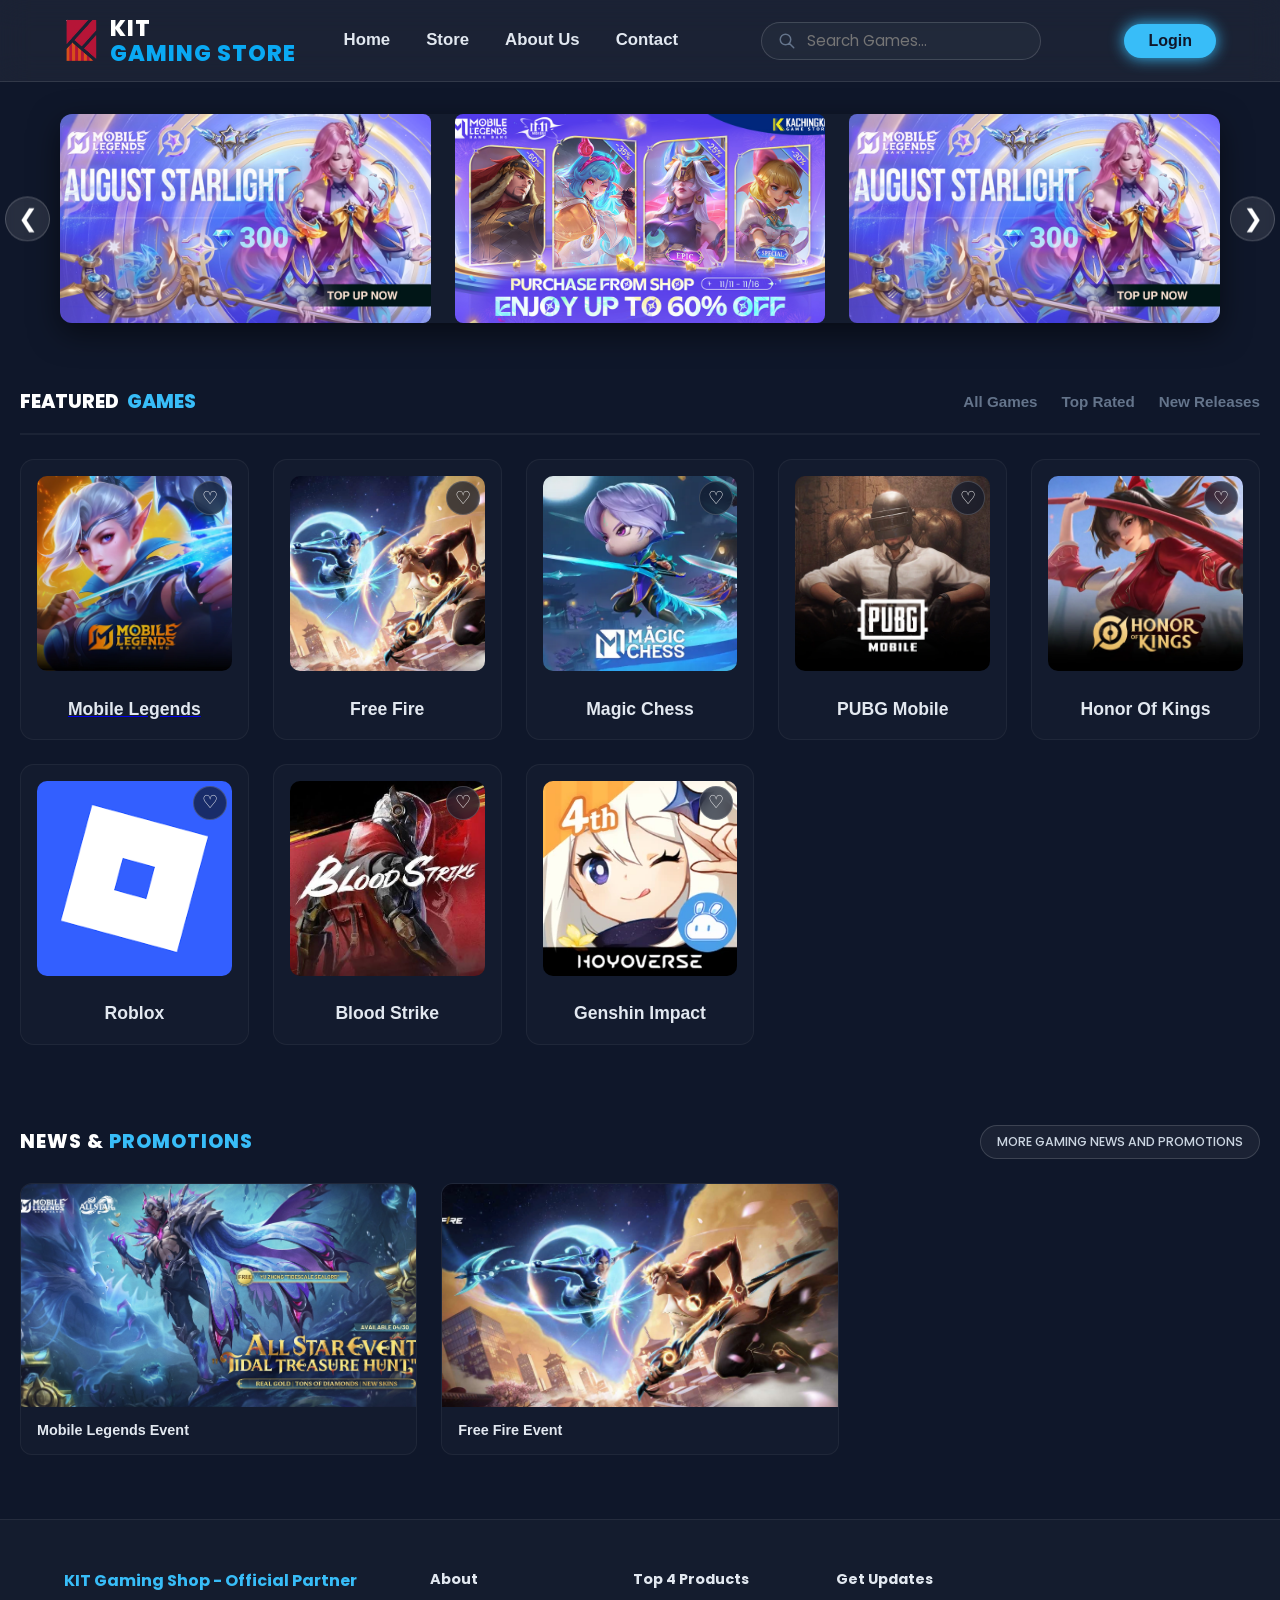
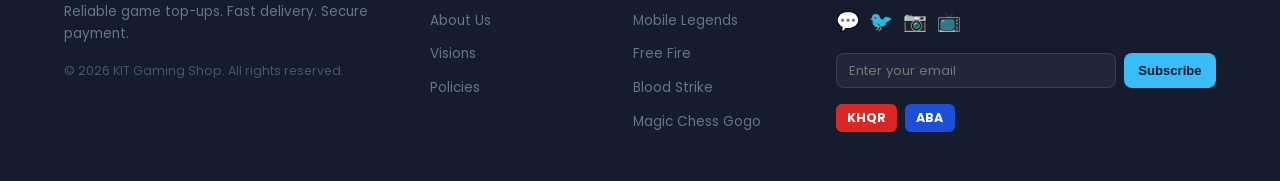
==== commit b3639cbe: "Update index.html" ====
--- a/index.html
+++ b/index.html
@@ -22,8 +22,8 @@
 
             <!-- Always-visible horizontal nav links -->
             <ul class="nav-link" id="nav-link-menu">
-                <li><a href="#">Home</a></li>
-                <li><a href="#">Store</a></li>
+                <li><a href="index.html">Home</a></li>
+                <li><a href="store.html">Store</a></li>
                 <li><a href="#" id="open-about-btn">About Us</a></li>
                 <li><a href="#" id="open-contact-btn">Contact</a></li>
             </ul>
@@ -87,7 +87,7 @@
             <div class="game-card">
     <button class="fav-btn" aria-label="Favourite">♡</button>
 
-             <a href="index.html">
+             <a href="store.html">
               <img src="Home_Images/homemlbb.png" alt="Mobile Legends">
               <h3>Mobile Legends</h3>
            </a>
